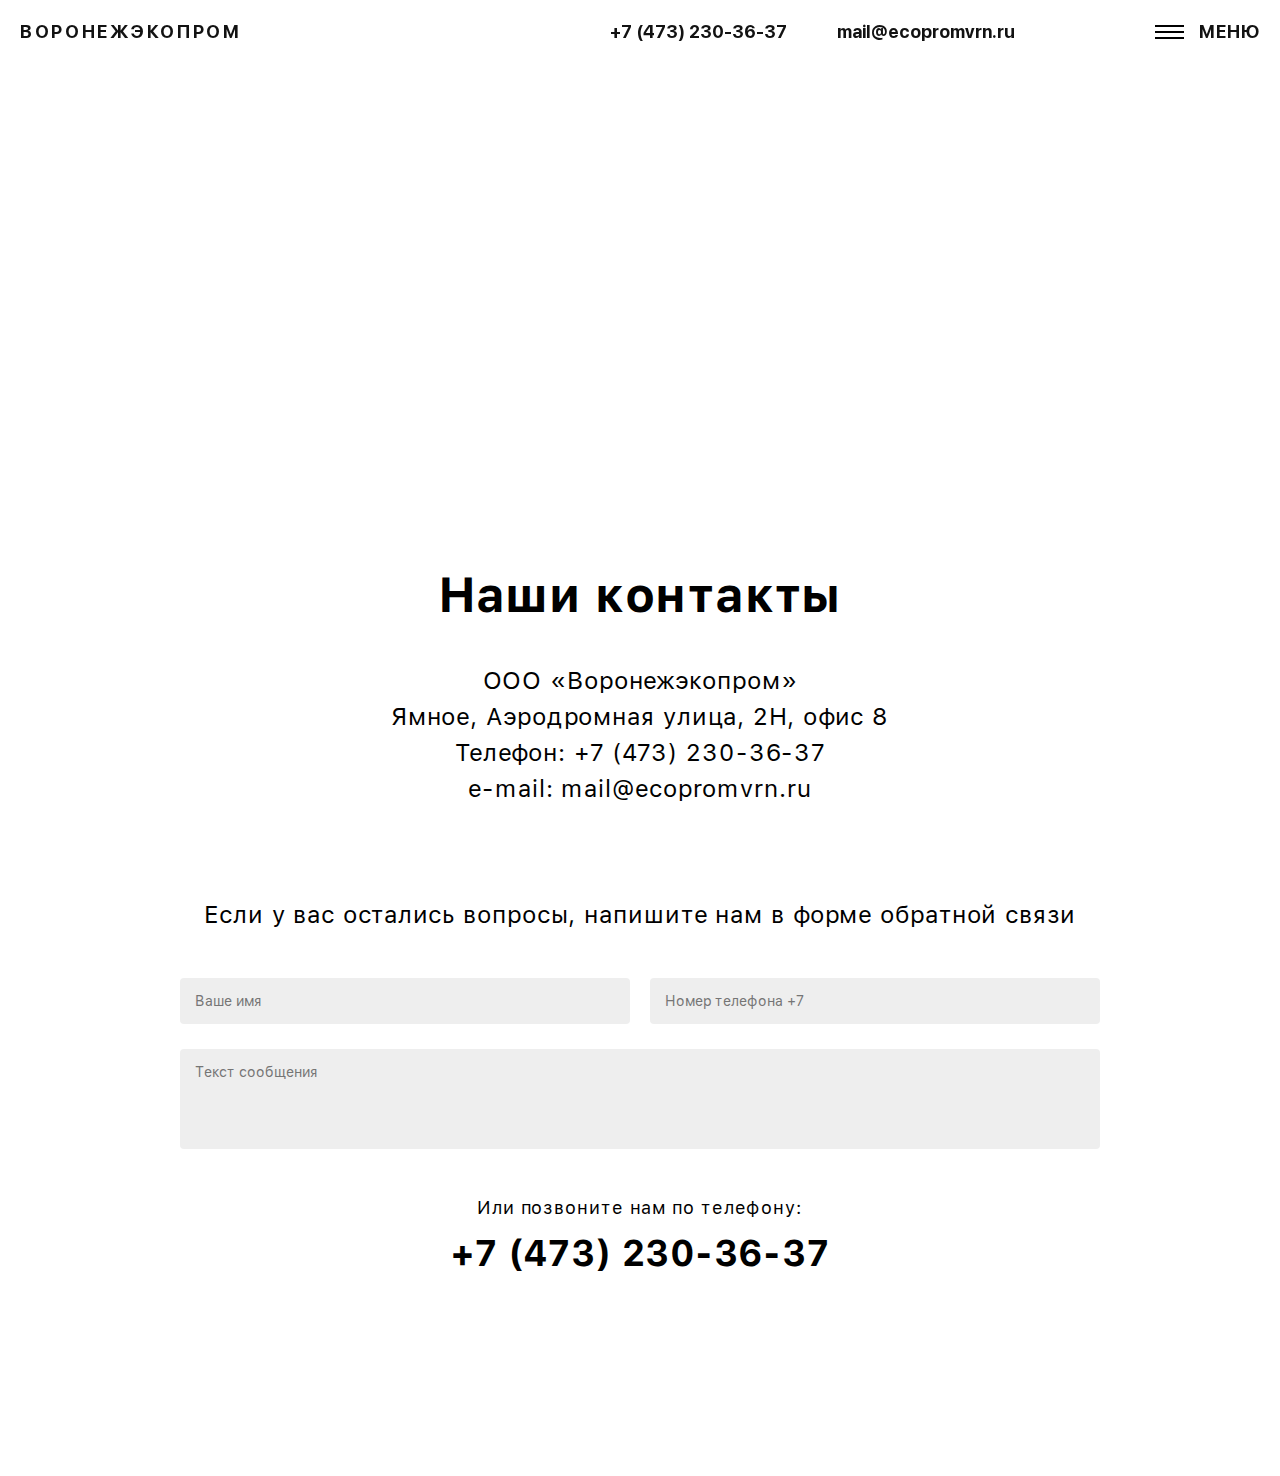
==== dest/contacts.html @ d912656c "eddited" ====
<!DOCTYPE html>
<html lang="ru">
  <head>
    <meta charset="utf-8">
    <meta http-equiv="X-UA-Compatible" content="IE=edge">
    <title>Экопром</title>
    <meta name="viewport" content="width=device-width, user-scalable=no, initial-scale=1.0, maximum-scale=1.0, minimum-scale=1.0">
    <!--styles for all pages-->
    <link rel="stylesheet" href="styles/libs.min.css">
    <link rel="stylesheet" href="styles/common.min.css">
  </head>
  <body>
    <div class="wrapper compensate-scrollbar">
      <header class="header compensate-scrollbar">
        <div class="header__container">
          <div class="logo"><a class="logo__link" href="index.html">ВОРОНЕЖЭКОПРОМ</a></div>
          <div class="header__contacts"><a class="contact-item header__contact-item" href="tel:74732303637">+7 (473) 230-36-37</a><a class="contact-item header__contact-item" href="mailto: mail@ecopromvrn.ru">mail@ecopromvrn.ru</a><a class="nav-open" href="#"><span class="nav-open__inner"></span><span class="nav-open__text">меню</span></a></div>
        </div>
      </header>
      <nav class="nav">
        <div class="nav__container"><a class="nav-close" href="#"></a>
          <div class="scroll-area">
            <div class="scroll-area__content sl--scrollable">
              <ul class="nav__list">
                <li class="nav__item"><a class="nav__link" href="#">О компании</a></li>
                <li class="nav__item"><a class="nav__link" href="purchase.html">Покупка</a></li>
                <li class="nav__item"><a class="nav__link" href="recycling.html">Утилизация</a></li>
                <li class="nav__item"><a class="nav__link" href="sale.html">Продажа</a></li>
                <li class="nav__item"><a class="nav__link" href="services.html">Услуги</a></li>
                <li class="nav__item"><a class="nav__link" href="documents.html">Документы</a></li>
                <li class="nav__item"><a class="nav__link" href="contacts.html">Контакты</a></li>
                <li class="nav__item nav__item_contact nav__item_pd"><a class="nav__link nav__link_contact" href="tel:74732303637">+7 (473) 230-36-37</a></li>
                <li class="nav__item nav__item_contact"><a class="nav__link nav__link_contact" href="mailto: mail@ecopromvrn.ru">mail@ecopromvrn.ru</a></li>
              </ul>
            </div>
          </div>
        </div>
      </nav><span class="overlay"></span>
      <main class="main">
        <section class="section contacts padding-compensate">
          <div id="map"></div>
          <div class="contacts__container page-wrap">
            <div class="container">
              <div class="contacts__head wow fadeIn">
                <h2 class="title">Наши контакты</h2>
                <p class="t-size-24">ООО «Воронежэкопром»<br> Ямное, Аэродромная улица, 2Н, офис 8<br> Телефон: +7 (473) ‎230-36-37<br> e-mail:    mail@ecopromvrn.ru</p>
              </div>
              <div class="contact-form-area wow fadeIn">
                <p class="contact-form-area__description t-size-24">Если у вас остались вопросы, напишите нам в форме обратной связи</p>
                <form class="contact-form" action="">
                  <div class="contact-form__group row">
                    <div class="contact-form__input col-xl-6 col-12">
                      <input class="input" type="text" placeholder="Ваше имя">
                    </div>
                    <div class="contact-form__input col-xl-6 col-12">
                      <input class="input input_phone" type="phone" placeholder="Номер телефона +7">
                    </div>
                  </div>
                  <div class="contact-form__group">
                    <textarea class="input input_textarea" placeholder="Текст сообщения"></textarea>
                  </div>
                </form>
                <div class="contact-form-area__phone"><span class="contact-form-area__phone-label">Или позвоните нам по телефону:</span>
                  <h3>+7 (473) 230-36-37</h3>
                </div>
              </div>
            </div>
          </div>
        </section>
      </main>
      <footer class="footer compensate-scrollbar wow fadeInUp">
        <div class="container">
          <div class="footer__container row">
            <div class="footer__section col-xl-8">
              <div class="footer-nav">
                <ul class="footer-nav__list">
                  <li class="footer-nav__item"><a class="footer-nav__link" href="recycling.html">Утилизация</a></li>
                  <li class="footer-nav__item"><a class="footer-nav__link" href="#">О нас</a></li>
                  <li class="footer-nav__item"><a class="footer-nav__link" href="#">Лицензия</a></li>
                  <li class="footer-nav__item"><a class="footer-nav__link" href="sale.html">Продажа</a></li>
                  <li class="footer-nav__item"><a class="footer-nav__link" href="services.html">Услуги</a></li>
                  <li class="footer-nav__item"><a class="footer-nav__link" href="purchase.html">Покупка</a></li>
                  <li class="footer-nav__item"><a class="footer-nav__link" href="contacts.html">Контакты</a></li>
                  <li class="footer-nav__item"><a class="footer-nav__link" href="documents.html">Документы</a></li>
                </ul>
              </div>
            </div>
            <div class="footer__section col-xl-4 col-sm-12">
              <div class="footer__content"><span class="footer__copy">© Все права защищены</span>
                <div class="footer__items">
                  <div class="socials footer__socials">
                    <ul class="socials__list">
                      <li class="socials__item"><a class="socials__link" href="#"><svg class="icon"><use xlink:href="img/icons/svg-sprite.svg#icon16"></use></svg></a></li>
                      <li class="socials__item"><a class="socials__link" href="#"><svg class="icon"><use xlink:href="img/icons/svg-sprite.svg#icon17"></use></svg></a></li>
                    </ul>
                  </div><a class="contact-item footer__contact-item" href="tel:74732303637">+7 (473) 230-36-37</a>
                </div>
              </div>
            </div>
          </div>
        </div>
      </footer>
    </div>
    <script src="https://ajax.googleapis.com/ajax/libs/jquery/3.3.1/jquery.min.js"></script>
    <script src="https://cdnjs.cloudflare.com/ajax/libs/wow/1.1.2/wow.min.js"></script>
    <script src="https://api-maps.yandex.ru/2.1/?lang=ru_RU" type="text/javascript"></script>
    <script src="js/map.min.js"></script>
    <script src="js/libs.min.js">                 </script>
    <script src="js/common.min.js"></script>
  </body>
</html>
---- dest/styles/libs.min.css ----
html{line-height:1.15;-webkit-text-size-adjust:100%}body{margin:0}hr{-webkit-box-sizing:content-box;box-sizing:content-box;height:0;overflow:visible}pre{font-family:monospace,monospace;font-size:1em}a{background-color:transparent}abbr[title]{border-bottom:none;text-decoration:underline;-webkit-text-decoration:underline dotted;text-decoration:underline dotted}b,strong{font-weight:700}code,kbd,samp{font-family:monospace,monospace;font-size:1em}small{font-size:80%}sub,sup{font-size:75%;line-height:0;position:relative;vertical-align:baseline}sub{bottom:-.25em}sup{top:-.5em}img{border-style:none}button,input,optgroup,select,textarea{font-family:inherit;font-size:100%;line-height:1.15;margin:0}button,input{overflow:visible}button,select{text-transform:none}[type=button],[type=reset],[type=submit],button{-webkit-appearance:button}[type=button]::-moz-focus-inner,[type=reset]::-moz-focus-inner,[type=submit]::-moz-focus-inner,button::-moz-focus-inner{border-style:none;padding:0}[type=button]:-moz-focusring,[type=reset]:-moz-focusring,[type=submit]:-moz-focusring,button:-moz-focusring{outline:1px dotted ButtonText}fieldset{padding:.35em .75em .625em}legend{-webkit-box-sizing:border-box;box-sizing:border-box;color:inherit;display:table;max-width:100%;padding:0;white-space:normal}progress{vertical-align:baseline}textarea{overflow:auto}[type=checkbox],[type=radio]{-webkit-box-sizing:border-box;box-sizing:border-box;padding:0}[type=number]::-webkit-inner-spin-button,[type=number]::-webkit-outer-spin-button{height:auto}[type=search]{-webkit-appearance:textfield;outline-offset:-2px}[type=search]::-webkit-search-decoration{-webkit-appearance:none}::-webkit-file-upload-button{-webkit-appearance:button;font:inherit}details{display:block}summary{display:list-item}template{display:none}[hidden]{display:none}*{-webkit-box-sizing:border-box;box-sizing:border-box}@-webkit-keyframes bounce{20%,53%,80%,from,to{-webkit-animation-timing-function:cubic-bezier(.215,.61,.355,1);animation-timing-function:cubic-bezier(.215,.61,.355,1);-webkit-transform:translate3d(0,0,0);transform:translate3d(0,0,0)}40%,43%{-webkit-animation-timing-function:cubic-bezier(.755,.05,.855,.06);animation-timing-function:cubic-bezier(.755,.05,.855,.06);-webkit-transform:translate3d(0,-30px,0);transform:translate3d(0,-30px,0)}70%{-webkit-animation-timing-function:cubic-bezier(.755,.05,.855,.06);animation-timing-function:cubic-bezier(.755,.05,.855,.06);-webkit-transform:translate3d(0,-15px,0);transform:translate3d(0,-15px,0)}90%{-webkit-transform:translate3d(0,-4px,0);transform:translate3d(0,-4px,0)}}@keyframes bounce{20%,53%,80%,from,to{-webkit-animation-timing-function:cubic-bezier(.215,.61,.355,1);animation-timing-function:cubic-bezier(.215,.61,.355,1);-webkit-transform:translate3d(0,0,0);transform:translate3d(0,0,0)}40%,43%{-webkit-animation-timing-function:cubic-bezier(.755,.05,.855,.06);animation-timing-function:cubic-bezier(.755,.05,.855,.06);-webkit-transform:translate3d(0,-30px,0);transform:translate3d(0,-30px,0)}70%{-webkit-animation-timing-function:cubic-bezier(.755,.05,.855,.06);animation-timing-function:cubic-bezier(.755,.05,.855,.06);-webkit-transform:translate3d(0,-15px,0);transform:translate3d(0,-15px,0)}90%{-webkit-transform:translate3d(0,-4px,0);transform:translate3d(0,-4px,0)}}.bounce{-webkit-animation-name:bounce;animation-name:bounce;-webkit-transform-origin:center bottom;-ms-transform-origin:center bottom;transform-origin:center bottom}@-webkit-keyframes flash{50%,from,to{opacity:1}25%,75%{opacity:0}}@keyframes flash{50%,from,to{opacity:1}25%,75%{opacity:0}}.flash{-webkit-animation-name:flash;animation-name:flash}@-webkit-keyframes pulse{from{-webkit-transform:scale3d(1,1,1);transform:scale3d(1,1,1)}50%{-webkit-transform:scale3d(1.05,1.05,1.05);transform:scale3d(1.05,1.05,1.05)}to{-webkit-transform:scale3d(1,1,1);transform:scale3d(1,1,1)}}@keyframes pulse{from{-webkit-transform:scale3d(1,1,1);transform:scale3d(1,1,1)}50%{-webkit-transform:scale3d(1.05,1.05,1.05);transform:scale3d(1.05,1.05,1.05)}to{-webkit-transform:scale3d(1,1,1);transform:scale3d(1,1,1)}}.pulse{-webkit-animation-name:pulse;animation-name:pulse}@-webkit-keyframes rubberBand{from{-webkit-transform:scale3d(1,1,1);transform:scale3d(1,1,1)}30%{-webkit-transform:scale3d(1.25,.75,1);transform:scale3d(1.25,.75,1)}40%{-webkit-transform:scale3d(.75,1.25,1);transform:scale3d(.75,1.25,1)}50%{-webkit-transform:scale3d(1.15,.85,1);transform:scale3d(1.15,.85,1)}65%{-webkit-transform:scale3d(.95,1.05,1);transform:scale3d(.95,1.05,1)}75%{-webkit-transform:scale3d(1.05,.95,1);transform:scale3d(1.05,.95,1)}to{-webkit-transform:scale3d(1,1,1);transform:scale3d(1,1,1)}}@keyframes rubberBand{from{-webkit-transform:scale3d(1,1,1);transform:scale3d(1,1,1)}30%{-webkit-transform:scale3d(1.25,.75,1);transform:scale3d(1.25,.75,1)}40%{-webkit-transform:scale3d(.75,1.25,1);transform:scale3d(.75,1.25,1)}50%{-webkit-transform:scale3d(1.15,.85,1);transform:scale3d(1.15,.85,1)}65%{-webkit-transform:scale3d(.95,1.05,1);transform:scale3d(.95,1.05,1)}75%{-webkit-transform:scale3d(1.05,.95,1);transform:scale3d(1.05,.95,1)}to{-webkit-transform:scale3d(1,1,1);transform:scale3d(1,1,1)}}.rubberBand{-webkit-animation-name:rubberBand;animation-name:rubberBand}@-webkit-keyframes shake{from,to{-webkit-transform:translate3d(0,0,0);transform:translate3d(0,0,0)}10%,30%,50%,70%,90%{-webkit-transform:translate3d(-10px,0,0);transform:translate3d(-10px,0,0)}20%,40%,60%,80%{-webkit-transform:translate3d(10px,0,0);transform:translate3d(10px,0,0)}}@keyframes shake{from,to{-webkit-transform:translate3d(0,0,0);transform:translate3d(0,0,0)}10%,30%,50%,70%,90%{-webkit-transform:translate3d(-10px,0,0);transform:translate3d(-10px,0,0)}20%,40%,60%,80%{-webkit-transform:translate3d(10px,0,0);transform:translate3d(10px,0,0)}}.shake{-webkit-animation-name:shake;animation-name:shake}@-webkit-keyframes headShake{0%{-webkit-transform:translateX(0);transform:translateX(0)}6.5%{-webkit-transform:translateX(-6px) rotateY(-9deg);transform:translateX(-6px) rotateY(-9deg)}18.5%{-webkit-transform:translateX(5px) rotateY(7deg);transform:translateX(5px) rotateY(7deg)}31.5%{-webkit-transform:translateX(-3px) rotateY(-5deg);transform:translateX(-3px) rotateY(-5deg)}43.5%{-webkit-transform:translateX(2px) rotateY(3deg);transform:translateX(2px) rotateY(3deg)}50%{-webkit-transform:translateX(0);transform:translateX(0)}}@keyframes headShake{0%{-webkit-transform:translateX(0);transform:translateX(0)}6.5%{-webkit-transform:translateX(-6px) rotateY(-9deg);transform:translateX(-6px) rotateY(-9deg)}18.5%{-webkit-transform:translateX(5px) rotateY(7deg);transform:translateX(5px) rotateY(7deg)}31.5%{-webkit-transform:translateX(-3px) rotateY(-5deg);transform:translateX(-3px) rotateY(-5deg)}43.5%{-webkit-transform:translateX(2px) rotateY(3deg);transform:translateX(2px) rotateY(3deg)}50%{-webkit-transform:translateX(0);transform:translateX(0)}}.headShake{-webkit-animation-timing-function:ease-in-out;animation-timing-function:ease-in-out;-webkit-animation-name:headShake;animation-name:headShake}@-webkit-keyframes swing{20%{-webkit-transform:rotate3d(0,0,1,15deg);transform:rotate3d(0,0,1,15deg)}40%{-webkit-transform:rotate3d(0,0,1,-10deg);transform:rotate3d(0,0,1,-10deg)}60%{-webkit-transform:rotate3d(0,0,1,5deg);transform:rotate3d(0,0,1,5deg)}80%{-webkit-transform:rotate3d(0,0,1,-5deg);transform:rotate3d(0,0,1,-5deg)}to{-webkit-transform:rotate3d(0,0,1,0deg);transform:rotate3d(0,0,1,0deg)}}@keyframes swing{20%{-webkit-transform:rotate3d(0,0,1,15deg);transform:rotate3d(0,0,1,15deg)}40%{-webkit-transform:rotate3d(0,0,1,-10deg);transform:rotate3d(0,0,1,-10deg)}60%{-webkit-transform:rotate3d(0,0,1,5deg);transform:rotate3d(0,0,1,5deg)}80%{-webkit-transform:rotate3d(0,0,1,-5deg);transform:rotate3d(0,0,1,-5deg)}to{-webkit-transform:rotate3d(0,0,1,0deg);transform:rotate3d(0,0,1,0deg)}}.swing{-webkit-transform-origin:top center;-ms-transform-origin:top center;transform-origin:top center;-webkit-animation-name:swing;animation-name:swing}@-webkit-keyframes tada{from{-webkit-transform:scale3d(1,1,1);transform:scale3d(1,1,1)}10%,20%{-webkit-transform:scale3d(.9,.9,.9) rotate3d(0,0,1,-3deg);transform:scale3d(.9,.9,.9) rotate3d(0,0,1,-3deg)}30%,50%,70%,90%{-webkit-transform:scale3d(1.1,1.1,1.1) rotate3d(0,0,1,3deg);transform:scale3d(1.1,1.1,1.1) rotate3d(0,0,1,3deg)}40%,60%,80%{-webkit-transform:scale3d(1.1,1.1,1.1) rotate3d(0,0,1,-3deg);transform:scale3d(1.1,1.1,1.1) rotate3d(0,0,1,-3deg)}to{-webkit-transform:scale3d(1,1,1);transform:scale3d(1,1,1)}}@keyframes tada{from{-webkit-transform:scale3d(1,1,1);transform:scale3d(1,1,1)}10%,20%{-webkit-transform:scale3d(.9,.9,.9) rotate3d(0,0,1,-3deg);transform:scale3d(.9,.9,.9) rotate3d(0,0,1,-3deg)}30%,50%,70%,90%{-webkit-transform:scale3d(1.1,1.1,1.1) rotate3d(0,0,1,3deg);transform:scale3d(1.1,1.1,1.1) rotate3d(0,0,1,3deg)}40%,60%,80%{-webkit-transform:scale3d(1.1,1.1,1.1) rotate3d(0,0,1,-3deg);transform:scale3d(1.1,1.1,1.1) rotate3d(0,0,1,-3deg)}to{-webkit-transform:scale3d(1,1,1);transform:scale3d(1,1,1)}}.tada{-webkit-animation-name:tada;animation-name:tada}@-webkit-keyframes wobble{from{-webkit-transform:translate3d(0,0,0);transform:translate3d(0,0,0)}15%{-webkit-transform:translate3d(-25%,0,0) rotate3d(0,0,1,-5deg);transform:translate3d(-25%,0,0) rotate3d(0,0,1,-5deg)}30%{-webkit-transform:translate3d(20%,0,0) rotate3d(0,0,1,3deg);transform:translate3d(20%,0,0) rotate3d(0,0,1,3deg)}45%{-webkit-transform:translate3d(-15%,0,0) rotate3d(0,0,1,-3deg);transform:translate3d(-15%,0,0) rotate3d(0,0,1,-3deg)}60%{-webkit-transform:translate3d(10%,0,0) rotate3d(0,0,1,2deg);transform:translate3d(10%,0,0) rotate3d(0,0,1,2deg)}75%{-webkit-transform:translate3d(-5%,0,0) rotate3d(0,0,1,-1deg);transform:translate3d(-5%,0,0) rotate3d(0,0,1,-1deg)}to{-webkit-transform:translate3d(0,0,0);transform:translate3d(0,0,0)}}@keyframes wobble{from{-webkit-transform:translate3d(0,0,0);transform:translate3d(0,0,0)}15%{-webkit-transform:translate3d(-25%,0,0) rotate3d(0,0,1,-5deg);transform:translate3d(-25%,0,0) rotate3d(0,0,1,-5deg)}30%{-webkit-transform:translate3d(20%,0,0) rotate3d(0,0,1,3deg);transform:translate3d(20%,0,0) rotate3d(0,0,1,3deg)}45%{-webkit-transform:translate3d(-15%,0,0) rotate3d(0,0,1,-3deg);transform:translate3d(-15%,0,0) rotate3d(0,0,1,-3deg)}60%{-webkit-transform:translate3d(10%,0,0) rotate3d(0,0,1,2deg);transform:translate3d(10%,0,0) rotate3d(0,0,1,2deg)}75%{-webkit-transform:translate3d(-5%,0,0) rotate3d(0,0,1,-1deg);transform:translate3d(-5%,0,0) rotate3d(0,0,1,-1deg)}to{-webkit-transform:translate3d(0,0,0);transform:translate3d(0,0,0)}}.wobble{-webkit-animation-name:wobble;animation-name:wobble}@-webkit-keyframes jello{11.1%,from,to{-webkit-transform:translate3d(0,0,0);transform:translate3d(0,0,0)}22.2%{-webkit-transform:skewX(-12.5deg) skewY(-12.5deg);transform:skewX(-12.5deg) skewY(-12.5deg)}33.3%{-webkit-transform:skewX(6.25deg) skewY(6.25deg);transform:skewX(6.25deg) skewY(6.25deg)}44.4%{-webkit-transform:skewX(-3.125deg) skewY(-3.125deg);transform:skewX(-3.125deg) skewY(-3.125deg)}55.5%{-webkit-transform:skewX(1.5625deg) skewY(1.5625deg);transform:skewX(1.5625deg) skewY(1.5625deg)}66.6%{-webkit-transform:skewX(-.78125deg) skewY(-.78125deg);transform:skewX(-.78125deg) skewY(-.78125deg)}77.7%{-webkit-transform:skewX(.39063deg) skewY(.39063deg);transform:skewX(.39063deg) skewY(.39063deg)}88.8%{-webkit-transform:skewX(-.19531deg) skewY(-.19531deg);transform:skewX(-.19531deg) skewY(-.19531deg)}}@keyframes jello{11.1%,from,to{-webkit-transform:translate3d(0,0,0);transform:translate3d(0,0,0)}22.2%{-webkit-transform:skewX(-12.5deg) skewY(-12.5deg);transform:skewX(-12.5deg) skewY(-12.5deg)}33.3%{-webkit-transform:skewX(6.25deg) skewY(6.25deg);transform:skewX(6.25deg) skewY(6.25deg)}44.4%{-webkit-transform:skewX(-3.125deg) skewY(-3.125deg);transform:skewX(-3.125deg) skewY(-3.125deg)}55.5%{-webkit-transform:skewX(1.5625deg) skewY(1.5625deg);transform:skewX(1.5625deg) skewY(1.5625deg)}66.6%{-webkit-transform:skewX(-.78125deg) skewY(-.78125deg);transform:skewX(-.78125deg) skewY(-.78125deg)}77.7%{-webkit-transform:skewX(.39063deg) skewY(.39063deg);transform:skewX(.39063deg) skewY(.39063deg)}88.8%{-webkit-transform:skewX(-.19531deg) skewY(-.19531deg);transform:skewX(-.19531deg) skewY(-.19531deg)}}.jello{-webkit-animation-name:jello;animation-name:jello;-webkit-transform-origin:center;-ms-transform-origin:center;transform-origin:center}@-webkit-keyframes heartBeat{0%{-webkit-transform:scale(1);transform:scale(1)}14%{-webkit-transform:scale(1.3);transform:scale(1.3)}28%{-webkit-transform:scale(1);transform:scale(1)}42%{-webkit-transform:scale(1.3);transform:scale(1.3)}70%{-webkit-transform:scale(1);transform:scale(1)}}@keyframes heartBeat{0%{-webkit-transform:scale(1);transform:scale(1)}14%{-webkit-transform:scale(1.3);transform:scale(1.3)}28%{-webkit-transform:scale(1);transform:scale(1)}42%{-webkit-transform:scale(1.3);transform:scale(1.3)}70%{-webkit-transform:scale(1);transform:scale(1)}}.heartBeat{-webkit-animation-name:heartBeat;animation-name:heartBeat;-webkit-animation-duration:1.3s;animation-duration:1.3s;-webkit-animation-timing-function:ease-in-out;animation-timing-function:ease-in-out}@-webkit-keyframes bounceIn{20%,40%,60%,80%,from,to{-webkit-animation-timing-function:cubic-bezier(.215,.61,.355,1);animation-timing-function:cubic-bezier(.215,.61,.355,1)}0%{opacity:0;-webkit-transform:scale3d(.3,.3,.3);transform:scale3d(.3,.3,.3)}20%{-webkit-transform:scale3d(1.1,1.1,1.1);transform:scale3d(1.1,1.1,1.1)}40%{-webkit-transform:scale3d(.9,.9,.9);transform:scale3d(.9,.9,.9)}60%{opacity:1;-webkit-transform:scale3d(1.03,1.03,1.03);transform:scale3d(1.03,1.03,1.03)}80%{-webkit-transform:scale3d(.97,.97,.97);transform:scale3d(.97,.97,.97)}to{opacity:1;-webkit-transform:scale3d(1,1,1);transform:scale3d(1,1,1)}}@keyframes bounceIn{20%,40%,60%,80%,from,to{-webkit-animation-timing-function:cubic-bezier(.215,.61,.355,1);animation-timing-function:cubic-bezier(.215,.61,.355,1)}0%{opacity:0;-webkit-transform:scale3d(.3,.3,.3);transform:scale3d(.3,.3,.3)}20%{-webkit-transform:scale3d(1.1,1.1,1.1);transform:scale3d(1.1,1.1,1.1)}40%{-webkit-transform:scale3d(.9,.9,.9);transform:scale3d(.9,.9,.9)}60%{opacity:1;-webkit-transform:scale3d(1.03,1.03,1.03);transform:scale3d(1.03,1.03,1.03)}80%{-webkit-transform:scale3d(.97,.97,.97);transform:scale3d(.97,.97,.97)}to{opacity:1;-webkit-transform:scale3d(1,1,1);transform:scale3d(1,1,1)}}.bounceIn{-webkit-animation-duration:.75s;animation-duration:.75s;-webkit-animation-name:bounceIn;animation-name:bounceIn}@-webkit-keyframes bounceInDown{60%,75%,90%,from,to{-webkit-animation-timing-function:cubic-bezier(.215,.61,.355,1);animation-timing-function:cubic-bezier(.215,.61,.355,1)}0%{opacity:0;-webkit-transform:translate3d(0,-3000px,0);transform:translate3d(0,-3000px,0)}60%{opacity:1;-webkit-transform:translate3d(0,25px,0);transform:translate3d(0,25px,0)}75%{-webkit-transform:translate3d(0,-10px,0);transform:translate3d(0,-10px,0)}90%{-webkit-transform:translate3d(0,5px,0);transform:translate3d(0,5px,0)}to{-webkit-transform:translate3d(0,0,0);transform:translate3d(0,0,0)}}@keyframes bounceInDown{60%,75%,90%,from,to{-webkit-animation-timing-function:cubic-bezier(.215,.61,.355,1);animation-timing-function:cubic-bezier(.215,.61,.355,1)}0%{opacity:0;-webkit-transform:translate3d(0,-3000px,0);transform:translate3d(0,-3000px,0)}60%{opacity:1;-webkit-transform:translate3d(0,25px,0);transform:translate3d(0,25px,0)}75%{-webkit-transform:translate3d(0,-10px,0);transform:translate3d(0,-10px,0)}90%{-webkit-transform:translate3d(0,5px,0);transform:translate3d(0,5px,0)}to{-webkit-transform:translate3d(0,0,0);transform:translate3d(0,0,0)}}.bounceInDown{-webkit-animation-name:bounceInDown;animation-name:bounceInDown}@-webkit-keyframes bounceInLeft{60%,75%,90%,from,to{-webkit-animation-timing-function:cubic-bezier(.215,.61,.355,1);animation-timing-function:cubic-bezier(.215,.61,.355,1)}0%{opacity:0;-webkit-transform:translate3d(-3000px,0,0);transform:translate3d(-3000px,0,0)}60%{opacity:1;-webkit-transform:translate3d(25px,0,0);transform:translate3d(25px,0,0)}75%{-webkit-transform:translate3d(-10px,0,0);transform:translate3d(-10px,0,0)}90%{-webkit-transform:translate3d(5px,0,0);transform:translate3d(5px,0,0)}to{-webkit-transform:translate3d(0,0,0);transform:translate3d(0,0,0)}}@keyframes bounceInLeft{60%,75%,90%,from,to{-webkit-animation-timing-function:cubic-bezier(.215,.61,.355,1);animation-timing-function:cubic-bezier(.215,.61,.355,1)}0%{opacity:0;-webkit-transform:translate3d(-3000px,0,0);transform:translate3d(-3000px,0,0)}60%{opacity:1;-webkit-transform:translate3d(25px,0,0);transform:translate3d(25px,0,0)}75%{-webkit-transform:translate3d(-10px,0,0);transform:translate3d(-10px,0,0)}90%{-webkit-transform:translate3d(5px,0,0);transform:translate3d(5px,0,0)}to{-webkit-transform:translate3d(0,0,0);transform:translate3d(0,0,0)}}.bounceInLeft{-webkit-animation-name:bounceInLeft;animation-name:bounceInLeft}@-webkit-keyframes bounceInRight{60%,75%,90%,from,to{-webkit-animation-timing-function:cubic-bezier(.215,.61,.355,1);animation-timing-function:cubic-bezier(.215,.61,.355,1)}from{opacity:0;-webkit-transform:translate3d(3000px,0,0);transform:translate3d(3000px,0,0)}60%{opacity:1;-webkit-transform:translate3d(-25px,0,0);transform:translate3d(-25px,0,0)}75%{-webkit-transform:translate3d(10px,0,0);transform:translate3d(10px,0,0)}90%{-webkit-transform:translate3d(-5px,0,0);transform:translate3d(-5px,0,0)}to{-webkit-transform:translate3d(0,0,0);transform:translate3d(0,0,0)}}@keyframes bounceInRight{60%,75%,90%,from,to{-webkit-animation-timing-function:cubic-bezier(.215,.61,.355,1);animation-timing-function:cubic-bezier(.215,.61,.355,1)}from{opacity:0;-webkit-transform:translate3d(3000px,0,0);transform:translate3d(3000px,0,0)}60%{opacity:1;-webkit-transform:translate3d(-25px,0,0);transform:translate3d(-25px,0,0)}75%{-webkit-transform:translate3d(10px,0,0);transform:translate3d(10px,0,0)}90%{-webkit-transform:translate3d(-5px,0,0);transform:translate3d(-5px,0,0)}to{-webkit-transform:translate3d(0,0,0);transform:translate3d(0,0,0)}}.bounceInRight{-webkit-animation-name:bounceInRight;animation-name:bounceInRight}@-webkit-keyframes bounceInUp{60%,75%,90%,from,to{-webkit-animation-timing-function:cubic-bezier(.215,.61,.355,1);animation-timing-function:cubic-bezier(.215,.61,.355,1)}from{opacity:0;-webkit-transform:translate3d(0,3000px,0);transform:translate3d(0,3000px,0)}60%{opacity:1;-webkit-transform:translate3d(0,-20px,0);transform:translate3d(0,-20px,0)}75%{-webkit-transform:translate3d(0,10px,0);transform:translate3d(0,10px,0)}90%{-webkit-transform:translate3d(0,-5px,0);transform:translate3d(0,-5px,0)}to{-webkit-transform:translate3d(0,0,0);transform:translate3d(0,0,0)}}@keyframes bounceInUp{60%,75%,90%,from,to{-webkit-animation-timing-function:cubic-bezier(.215,.61,.355,1);animation-timing-function:cubic-bezier(.215,.61,.355,1)}from{opacity:0;-webkit-transform:translate3d(0,3000px,0);transform:translate3d(0,3000px,0)}60%{opacity:1;-webkit-transform:translate3d(0,-20px,0);transform:translate3d(0,-20px,0)}75%{-webkit-transform:translate3d(0,10px,0);transform:translate3d(0,10px,0)}90%{-webkit-transform:translate3d(0,-5px,0);transform:translate3d(0,-5px,0)}to{-webkit-transform:translate3d(0,0,0);transform:translate3d(0,0,0)}}.bounceInUp{-webkit-animation-name:bounceInUp;animation-name:bounceInUp}@-webkit-keyframes bounceOut{20%{-webkit-transform:scale3d(.9,.9,.9);transform:scale3d(.9,.9,.9)}50%,55%{opacity:1;-webkit-transform:scale3d(1.1,1.1,1.1);transform:scale3d(1.1,1.1,1.1)}to{opacity:0;-webkit-transform:scale3d(.3,.3,.3);transform:scale3d(.3,.3,.3)}}@keyframes bounceOut{20%{-webkit-transform:scale3d(.9,.9,.9);transform:scale3d(.9,.9,.9)}50%,55%{opacity:1;-webkit-transform:scale3d(1.1,1.1,1.1);transform:scale3d(1.1,1.1,1.1)}to{opacity:0;-webkit-transform:scale3d(.3,.3,.3);transform:scale3d(.3,.3,.3)}}.bounceOut{-webkit-animation-duration:.75s;animation-duration:.75s;-webkit-animation-name:bounceOut;animation-name:bounceOut}@-webkit-keyframes bounceOutDown{20%{-webkit-transform:translate3d(0,10px,0);transform:translate3d(0,10px,0)}40%,45%{opacity:1;-webkit-transform:translate3d(0,-20px,0);transform:translate3d(0,-20px,0)}to{opacity:0;-webkit-transform:translate3d(0,2000px,0);transform:translate3d(0,2000px,0)}}@keyframes bounceOutDown{20%{-webkit-transform:translate3d(0,10px,0);transform:translate3d(0,10px,0)}40%,45%{opacity:1;-webkit-transform:translate3d(0,-20px,0);transform:translate3d(0,-20px,0)}to{opacity:0;-webkit-transform:translate3d(0,2000px,0);transform:translate3d(0,2000px,0)}}.bounceOutDown{-webkit-animation-name:bounceOutDown;animation-name:bounceOutDown}@-webkit-keyframes bounceOutLeft{20%{opacity:1;-webkit-transform:translate3d(20px,0,0);transform:translate3d(20px,0,0)}to{opacity:0;-webkit-transform:translate3d(-2000px,0,0);transform:translate3d(-2000px,0,0)}}@keyframes bounceOutLeft{20%{opacity:1;-webkit-transform:translate3d(20px,0,0);transform:translate3d(20px,0,0)}to{opacity:0;-webkit-transform:translate3d(-2000px,0,0);transform:translate3d(-2000px,0,0)}}.bounceOutLeft{-webkit-animation-name:bounceOutLeft;animation-name:bounceOutLeft}@-webkit-keyframes bounceOutRight{20%{opacity:1;-webkit-transform:translate3d(-20px,0,0);transform:translate3d(-20px,0,0)}to{opacity:0;-webkit-transform:translate3d(2000px,0,0);transform:translate3d(2000px,0,0)}}@keyframes bounceOutRight{20%{opacity:1;-webkit-transform:translate3d(-20px,0,0);transform:translate3d(-20px,0,0)}to{opacity:0;-webkit-transform:translate3d(2000px,0,0);transform:translate3d(2000px,0,0)}}.bounceOutRight{-webkit-animation-name:bounceOutRight;animation-name:bounceOutRight}@-webkit-keyframes bounceOutUp{20%{-webkit-transform:translate3d(0,-10px,0);transform:translate3d(0,-10px,0)}40%,45%{opacity:1;-webkit-transform:translate3d(0,20px,0);transform:translate3d(0,20px,0)}to{opacity:0;-webkit-transform:translate3d(0,-2000px,0);transform:translate3d(0,-2000px,0)}}@keyframes bounceOutUp{20%{-webkit-transform:translate3d(0,-10px,0);transform:translate3d(0,-10px,0)}40%,45%{opacity:1;-webkit-transform:translate3d(0,20px,0);transform:translate3d(0,20px,0)}to{opacity:0;-webkit-transform:translate3d(0,-2000px,0);transform:translate3d(0,-2000px,0)}}.bounceOutUp{-webkit-animation-name:bounceOutUp;animation-name:bounceOutUp}@-webkit-keyframes fadeIn{from{opacity:0}to{opacity:1}}@keyframes fadeIn{from{opacity:0}to{opacity:1}}.fadeIn{-webkit-animation-name:fadeIn;animation-name:fadeIn}@-webkit-keyframes fadeInDown{from{opacity:0;-webkit-transform:translate3d(0,-100%,0);transform:translate3d(0,-100%,0)}to{opacity:1;-webkit-transform:translate3d(0,0,0);transform:translate3d(0,0,0)}}@keyframes fadeInDown{from{opacity:0;-webkit-transform:translate3d(0,-100%,0);transform:translate3d(0,-100%,0)}to{opacity:1;-webkit-transform:translate3d(0,0,0);transform:translate3d(0,0,0)}}.fadeInDown{-webkit-animation-name:fadeInDown;animation-name:fadeInDown}@-webkit-keyframes fadeInDownBig{from{opacity:0;-webkit-transform:translate3d(0,-2000px,0);transform:translate3d(0,-2000px,0)}to{opacity:1;-webkit-transform:translate3d(0,0,0);transform:translate3d(0,0,0)}}@keyframes fadeInDownBig{from{opacity:0;-webkit-transform:translate3d(0,-2000px,0);transform:translate3d(0,-2000px,0)}to{opacity:1;-webkit-transform:translate3d(0,0,0);transform:translate3d(0,0,0)}}.fadeInDownBig{-webkit-animation-name:fadeInDownBig;animation-name:fadeInDownBig}@-webkit-keyframes fadeInLeft{from{opacity:0;-webkit-transform:translate3d(-100%,0,0);transform:translate3d(-100%,0,0)}to{opacity:1;-webkit-transform:translate3d(0,0,0);transform:translate3d(0,0,0)}}@keyframes fadeInLeft{from{opacity:0;-webkit-transform:translate3d(-100%,0,0);transform:translate3d(-100%,0,0)}to{opacity:1;-webkit-transform:translate3d(0,0,0);transform:translate3d(0,0,0)}}.fadeInLeft{-webkit-animation-name:fadeInLeft;animation-name:fadeInLeft}@-webkit-keyframes fadeInLeftBig{from{opacity:0;-webkit-transform:translate3d(-2000px,0,0);transform:translate3d(-2000px,0,0)}to{opacity:1;-webkit-transform:translate3d(0,0,0);transform:translate3d(0,0,0)}}@keyframes fadeInLeftBig{from{opacity:0;-webkit-transform:translate3d(-2000px,0,0);transform:translate3d(-2000px,0,0)}to{opacity:1;-webkit-transform:translate3d(0,0,0);transform:translate3d(0,0,0)}}.fadeInLeftBig{-webkit-animation-name:fadeInLeftBig;animation-name:fadeInLeftBig}@-webkit-keyframes fadeInRight{from{opacity:0;-webkit-transform:translate3d(100%,0,0);transform:translate3d(100%,0,0)}to{opacity:1;-webkit-transform:translate3d(0,0,0);transform:translate3d(0,0,0)}}@keyframes fadeInRight{from{opacity:0;-webkit-transform:translate3d(100%,0,0);transform:translate3d(100%,0,0)}to{opacity:1;-webkit-transform:translate3d(0,0,0);transform:translate3d(0,0,0)}}.fadeInRight{-webkit-animation-name:fadeInRight;animation-name:fadeInRight}@-webkit-keyframes fadeInRightBig{from{opacity:0;-webkit-transform:translate3d(2000px,0,0);transform:translate3d(2000px,0,0)}to{opacity:1;-webkit-transform:translate3d(0,0,0);transform:translate3d(0,0,0)}}@keyframes fadeInRightBig{from{opacity:0;-webkit-transform:translate3d(2000px,0,0);transform:translate3d(2000px,0,0)}to{opacity:1;-webkit-transform:translate3d(0,0,0);transform:translate3d(0,0,0)}}.fadeInRightBig{-webkit-animation-name:fadeInRightBig;animation-name:fadeInRightBig}@-webkit-keyframes fadeInUp{from{opacity:0;-webkit-transform:translate3d(0,100%,0);transform:translate3d(0,100%,0)}to{opacity:1;-webkit-transform:translate3d(0,0,0);transform:translate3d(0,0,0)}}@keyframes fadeInUp{from{opacity:0;-webkit-transform:translate3d(0,100%,0);transform:translate3d(0,100%,0)}to{opacity:1;-webkit-transform:translate3d(0,0,0);transform:translate3d(0,0,0)}}.fadeInUp{-webkit-animation-name:fadeInUp;animation-name:fadeInUp}@-webkit-keyframes fadeInUpBig{from{opacity:0;-webkit-transform:translate3d(0,2000px,0);transform:translate3d(0,2000px,0)}to{opacity:1;-webkit-transform:translate3d(0,0,0);transform:translate3d(0,0,0)}}@keyframes fadeInUpBig{from{opacity:0;-webkit-transform:translate3d(0,2000px,0);transform:translate3d(0,2000px,0)}to{opacity:1;-webkit-transform:translate3d(0,0,0);transform:translate3d(0,0,0)}}.fadeInUpBig{-webkit-animation-name:fadeInUpBig;animation-name:fadeInUpBig}@-webkit-keyframes fadeOut{from{opacity:1}to{opacity:0}}@keyframes fadeOut{from{opacity:1}to{opacity:0}}.fadeOut{-webkit-animation-name:fadeOut;animation-name:fadeOut}@-webkit-keyframes fadeOutDown{from{opacity:1}to{opacity:0;-webkit-transform:translate3d(0,100%,0);transform:translate3d(0,100%,0)}}@keyframes fadeOutDown{from{opacity:1}to{opacity:0;-webkit-transform:translate3d(0,100%,0);transform:translate3d(0,100%,0)}}.fadeOutDown{-webkit-animation-name:fadeOutDown;animation-name:fadeOutDown}@-webkit-keyframes fadeOutDownBig{from{opacity:1}to{opacity:0;-webkit-transform:translate3d(0,2000px,0);transform:translate3d(0,2000px,0)}}@keyframes fadeOutDownBig{from{opacity:1}to{opacity:0;-webkit-transform:translate3d(0,2000px,0);transform:translate3d(0,2000px,0)}}.fadeOutDownBig{-webkit-animation-name:fadeOutDownBig;animation-name:fadeOutDownBig}@-webkit-keyframes fadeOutLeft{from{opacity:1}to{opacity:0;-webkit-transform:translate3d(-100%,0,0);transform:translate3d(-100%,0,0)}}@keyframes fadeOutLeft{from{opacity:1}to{opacity:0;-webkit-transform:translate3d(-100%,0,0);transform:translate3d(-100%,0,0)}}.fadeOutLeft{-webkit-animation-name:fadeOutLeft;animation-name:fadeOutLeft}@-webkit-keyframes fadeOutLeftBig{from{opacity:1}to{opacity:0;-webkit-transform:translate3d(-2000px,0,0);transform:translate3d(-2000px,0,0)}}@keyframes fadeOutLeftBig{from{opacity:1}to{opacity:0;-webkit-transform:translate3d(-2000px,0,0);transform:translate3d(-2000px,0,0)}}.fadeOutLeftBig{-webkit-animation-name:fadeOutLeftBig;animation-name:fadeOutLeftBig}@-webkit-keyframes fadeOutRight{from{opacity:1}to{opacity:0;-webkit-transform:translate3d(100%,0,0);transform:translate3d(100%,0,0)}}@keyframes fadeOutRight{from{opacity:1}to{opacity:0;-webkit-transform:translate3d(100%,0,0);transform:translate3d(100%,0,0)}}.fadeOutRight{-webkit-animation-name:fadeOutRight;animation-name:fadeOutRight}@-webkit-keyframes fadeOutRightBig{from{opacity:1}to{opacity:0;-webkit-transform:translate3d(2000px,0,0);transform:translate3d(2000px,0,0)}}@keyframes fadeOutRightBig{from{opacity:1}to{opacity:0;-webkit-transform:translate3d(2000px,0,0);transform:translate3d(2000px,0,0)}}.fadeOutRightBig{-webkit-animation-name:fadeOutRightBig;animation-name:fadeOutRightBig}@-webkit-keyframes fadeOutUp{from{opacity:1}to{opacity:0;-webkit-transform:translate3d(0,-100%,0);transform:translate3d(0,-100%,0)}}@keyframes fadeOutUp{from{opacity:1}to{opacity:0;-webkit-transform:translate3d(0,-100%,0);transform:translate3d(0,-100%,0)}}.fadeOutUp{-webkit-animation-name:fadeOutUp;animation-name:fadeOutUp}@-webkit-keyframes fadeOutUpBig{from{opacity:1}to{opacity:0;-webkit-transform:translate3d(0,-2000px,0);transform:translate3d(0,-2000px,0)}}@keyframes fadeOutUpBig{from{opacity:1}to{opacity:0;-webkit-transform:translate3d(0,-2000px,0);transform:translate3d(0,-2000px,0)}}.fadeOutUpBig{-webkit-animation-name:fadeOutUpBig;animation-name:fadeOutUpBig}@-webkit-keyframes flip{from{-webkit-transform:perspective(400px) scale3d(1,1,1) translate3d(0,0,0) rotate3d(0,1,0,-360deg);transform:perspective(400px) scale3d(1,1,1) translate3d(0,0,0) rotate3d(0,1,0,-360deg);-webkit-animation-timing-function:ease-out;animation-timing-function:ease-out}40%{-webkit-transform:perspective(400px) scale3d(1,1,1) translate3d(0,0,150px) rotate3d(0,1,0,-190deg);transform:perspective(400px) scale3d(1,1,1) translate3d(0,0,150px) rotate3d(0,1,0,-190deg);-webkit-animation-timing-function:ease-out;animation-timing-function:ease-out}50%{-webkit-transform:perspective(400px) scale3d(1,1,1) translate3d(0,0,150px) rotate3d(0,1,0,-170deg);transform:perspective(400px) scale3d(1,1,1) translate3d(0,0,150px) rotate3d(0,1,0,-170deg);-webkit-animation-timing-function:ease-in;animation-timing-function:ease-in}80%{-webkit-transform:perspective(400px) scale3d(.95,.95,.95) translate3d(0,0,0) rotate3d(0,1,0,0deg);transform:perspective(400px) scale3d(.95,.95,.95) translate3d(0,0,0) rotate3d(0,1,0,0deg);-webkit-animation-timing-function:ease-in;animation-timing-function:ease-in}to{-webkit-transform:perspective(400px) scale3d(1,1,1) translate3d(0,0,0) rotate3d(0,1,0,0deg);transform:perspective(400px) scale3d(1,1,1) translate3d(0,0,0) rotate3d(0,1,0,0deg);-webkit-animation-timing-function:ease-in;animation-timing-function:ease-in}}@keyframes flip{from{-webkit-transform:perspective(400px) scale3d(1,1,1) translate3d(0,0,0) rotate3d(0,1,0,-360deg);transform:perspective(400px) scale3d(1,1,1) translate3d(0,0,0) rotate3d(0,1,0,-360deg);-webkit-animation-timing-function:ease-out;animation-timing-function:ease-out}40%{-webkit-transform:perspective(400px) scale3d(1,1,1) translate3d(0,0,150px) rotate3d(0,1,0,-190deg);transform:perspective(400px) scale3d(1,1,1) translate3d(0,0,150px) rotate3d(0,1,0,-190deg);-webkit-animation-timing-function:ease-out;animation-timing-function:ease-out}50%{-webkit-transform:perspective(400px) scale3d(1,1,1) translate3d(0,0,150px) rotate3d(0,1,0,-170deg);transform:perspective(400px) scale3d(1,1,1) translate3d(0,0,150px) rotate3d(0,1,0,-170deg);-webkit-animation-timing-function:ease-in;animation-timing-function:ease-in}80%{-webkit-transform:perspective(400px) scale3d(.95,.95,.95) translate3d(0,0,0) rotate3d(0,1,0,0deg);transform:perspective(400px) scale3d(.95,.95,.95) translate3d(0,0,0) rotate3d(0,1,0,0deg);-webkit-animation-timing-function:ease-in;animation-timing-function:ease-in}to{-webkit-transform:perspective(400px) scale3d(1,1,1) translate3d(0,0,0) rotate3d(0,1,0,0deg);transform:perspective(400px) scale3d(1,1,1) translate3d(0,0,0) rotate3d(0,1,0,0deg);-webkit-animation-timing-function:ease-in;animation-timing-function:ease-in}}.animated.flip{-webkit-backface-visibility:visible;backface-visibility:visible;-webkit-animation-name:flip;animation-name:flip}@-webkit-keyframes flipInX{from{-webkit-transform:perspective(400px) rotate3d(1,0,0,90deg);transform:perspective(400px) rotate3d(1,0,0,90deg);-webkit-animation-timing-function:ease-in;animation-timing-function:ease-in;opacity:0}40%{-webkit-transform:perspective(400px) rotate3d(1,0,0,-20deg);transform:perspective(400px) rotate3d(1,0,0,-20deg);-webkit-animation-timing-function:ease-in;animation-timing-function:ease-in}60%{-webkit-transform:perspective(400px) rotate3d(1,0,0,10deg);transform:perspective(400px) rotate3d(1,0,0,10deg);opacity:1}80%{-webkit-transform:perspective(400px) rotate3d(1,0,0,-5deg);transform:perspective(400px) rotate3d(1,0,0,-5deg)}to{-webkit-transform:perspective(400px);transform:perspective(400px)}}@keyframes flipInX{from{-webkit-transform:perspective(400px) rotate3d(1,0,0,90deg);transform:perspective(400px) rotate3d(1,0,0,90deg);-webkit-animation-timing-function:ease-in;animation-timing-function:ease-in;opacity:0}40%{-webkit-transform:perspective(400px) rotate3d(1,0,0,-20deg);transform:perspective(400px) rotate3d(1,0,0,-20deg);-webkit-animation-timing-function:ease-in;animation-timing-function:ease-in}60%{-webkit-transform:perspective(400px) rotate3d(1,0,0,10deg);transform:perspective(400px) rotate3d(1,0,0,10deg);opacity:1}80%{-webkit-transform:perspective(400px) rotate3d(1,0,0,-5deg);transform:perspective(400px) rotate3d(1,0,0,-5deg)}to{-webkit-transform:perspective(400px);transform:perspective(400px)}}.flipInX{-webkit-backface-visibility:visible!important;backface-visibility:visible!important;-webkit-animation-name:flipInX;animation-name:flipInX}@-webkit-keyframes flipInY{from{-webkit-transform:perspective(400px) rotate3d(0,1,0,90deg);transform:perspective(400px) rotate3d(0,1,0,90deg);-webkit-animation-timing-function:ease-in;animation-timing-function:ease-in;opacity:0}40%{-webkit-transform:perspective(400px) rotate3d(0,1,0,-20deg);transform:perspective(400px) rotate3d(0,1,0,-20deg);-webkit-animation-timing-function:ease-in;animation-timing-function:ease-in}60%{-webkit-transform:perspective(400px) rotate3d(0,1,0,10deg);transform:perspective(400px) rotate3d(0,1,0,10deg);opacity:1}80%{-webkit-transform:perspective(400px) rotate3d(0,1,0,-5deg);transform:perspective(400px) rotate3d(0,1,0,-5deg)}to{-webkit-transform:perspective(400px);transform:perspective(400px)}}@keyframes flipInY{from{-webkit-transform:perspective(400px) rotate3d(0,1,0,90deg);transform:perspective(400px) rotate3d(0,1,0,90deg);-webkit-animation-timing-function:ease-in;animation-timing-function:ease-in;opacity:0}40%{-webkit-transform:perspective(400px) rotate3d(0,1,0,-20deg);transform:perspective(400px) rotate3d(0,1,0,-20deg);-webkit-animation-timing-function:ease-in;animation-timing-function:ease-in}60%{-webkit-transform:perspective(400px) rotate3d(0,1,0,10deg);transform:perspective(400px) rotate3d(0,1,0,10deg);opacity:1}80%{-webkit-transform:perspective(400px) rotate3d(0,1,0,-5deg);transform:perspective(400px) rotate3d(0,1,0,-5deg)}to{-webkit-transform:perspective(400px);transform:perspective(400px)}}.flipInY{-webkit-backface-visibility:visible!important;backface-visibility:visible!important;-webkit-animation-name:flipInY;animation-name:flipInY}@-webkit-keyframes flipOutX{from{-webkit-transform:perspective(400px);transform:perspective(400px)}30%{-webkit-transform:perspective(400px) rotate3d(1,0,0,-20deg);transform:perspective(400px) rotate3d(1,0,0,-20deg);opacity:1}to{-webkit-transform:perspective(400px) rotate3d(1,0,0,90deg);transform:perspective(400px) rotate3d(1,0,0,90deg);opacity:0}}@keyframes flipOutX{from{-webkit-transform:perspective(400px);transform:perspective(400px)}30%{-webkit-transform:perspective(400px) rotate3d(1,0,0,-20deg);transform:perspective(400px) rotate3d(1,0,0,-20deg);opacity:1}to{-webkit-transform:perspective(400px) rotate3d(1,0,0,90deg);transform:perspective(400px) rotate3d(1,0,0,90deg);opacity:0}}.flipOutX{-webkit-animation-duration:.75s;animation-duration:.75s;-webkit-animation-name:flipOutX;animation-name:flipOutX;-webkit-backface-visibility:visible!important;backface-visibility:visible!important}@-webkit-keyframes flipOutY{from{-webkit-transform:perspective(400px);transform:perspective(400px)}30%{-webkit-transform:perspective(400px) rotate3d(0,1,0,-15deg);transform:perspective(400px) rotate3d(0,1,0,-15deg);opacity:1}to{-webkit-transform:perspective(400px) rotate3d(0,1,0,90deg);transform:perspective(400px) rotate3d(0,1,0,90deg);opacity:0}}@keyframes flipOutY{from{-webkit-transform:perspective(400px);transform:perspective(400px)}30%{-webkit-transform:perspective(400px) rotate3d(0,1,0,-15deg);transform:perspective(400px) rotate3d(0,1,0,-15deg);opacity:1}to{-webkit-transform:perspective(400px) rotate3d(0,1,0,90deg);transform:perspective(400px) rotate3d(0,1,0,90deg);opacity:0}}.flipOutY{-webkit-animation-duration:.75s;animation-duration:.75s;-webkit-backface-visibility:visible!important;backface-visibility:visible!important;-webkit-animation-name:flipOutY;animation-name:flipOutY}@-webkit-keyframes lightSpeedIn{from{-webkit-transform:translate3d(100%,0,0) skewX(-30deg);transform:translate3d(100%,0,0) skewX(-30deg);opacity:0}60%{-webkit-transform:skewX(20deg);transform:skewX(20deg);opacity:1}80%{-webkit-transform:skewX(-5deg);transform:skewX(-5deg)}to{-webkit-transform:translate3d(0,0,0);transform:translate3d(0,0,0)}}@keyframes lightSpeedIn{from{-webkit-transform:translate3d(100%,0,0) skewX(-30deg);transform:translate3d(100%,0,0) skewX(-30deg);opacity:0}60%{-webkit-transform:skewX(20deg);transform:skewX(20deg);opacity:1}80%{-webkit-transform:skewX(-5deg);transform:skewX(-5deg)}to{-webkit-transform:translate3d(0,0,0);transform:translate3d(0,0,0)}}.lightSpeedIn{-webkit-animation-name:lightSpeedIn;animation-name:lightSpeedIn;-webkit-animation-timing-function:ease-out;animation-timing-function:ease-out}@-webkit-keyframes lightSpeedOut{from{opacity:1}to{-webkit-transform:translate3d(100%,0,0) skewX(30deg);transform:translate3d(100%,0,0) skewX(30deg);opacity:0}}@keyframes lightSpeedOut{from{opacity:1}to{-webkit-transform:translate3d(100%,0,0) skewX(30deg);transform:translate3d(100%,0,0) skewX(30deg);opacity:0}}.lightSpeedOut{-webkit-animation-name:lightSpeedOut;animation-name:lightSpeedOut;-webkit-animation-timing-function:ease-in;animation-timing-function:ease-in}@-webkit-keyframes rotateIn{from{-webkit-transform-origin:center;transform-origin:center;-webkit-transform:rotate3d(0,0,1,-200deg);transform:rotate3d(0,0,1,-200deg);opacity:0}to{-webkit-transform-origin:center;transform-origin:center;-webkit-transform:translate3d(0,0,0);transform:translate3d(0,0,0);opacity:1}}@keyframes rotateIn{from{-webkit-transform-origin:center;transform-origin:center;-webkit-transform:rotate3d(0,0,1,-200deg);transform:rotate3d(0,0,1,-200deg);opacity:0}to{-webkit-transform-origin:center;transform-origin:center;-webkit-transform:translate3d(0,0,0);transform:translate3d(0,0,0);opacity:1}}.rotateIn{-webkit-animation-name:rotateIn;animation-name:rotateIn}@-webkit-keyframes rotateInDownLeft{from{-webkit-transform-origin:left bottom;transform-origin:left bottom;-webkit-transform:rotate3d(0,0,1,-45deg);transform:rotate3d(0,0,1,-45deg);opacity:0}to{-webkit-transform-origin:left bottom;transform-origin:left bottom;-webkit-transform:translate3d(0,0,0);transform:translate3d(0,0,0);opacity:1}}@keyframes rotateInDownLeft{from{-webkit-transform-origin:left bottom;transform-origin:left bottom;-webkit-transform:rotate3d(0,0,1,-45deg);transform:rotate3d(0,0,1,-45deg);opacity:0}to{-webkit-transform-origin:left bottom;transform-origin:left bottom;-webkit-transform:translate3d(0,0,0);transform:translate3d(0,0,0);opacity:1}}.rotateInDownLeft{-webkit-animation-name:rotateInDownLeft;animation-name:rotateInDownLeft}@-webkit-keyframes rotateInDownRight{from{-webkit-transform-origin:right bottom;transform-origin:right bottom;-webkit-transform:rotate3d(0,0,1,45deg);transform:rotate3d(0,0,1,45deg);opacity:0}to{-webkit-transform-origin:right bottom;transform-origin:right bottom;-webkit-transform:translate3d(0,0,0);transform:translate3d(0,0,0);opacity:1}}@keyframes rotateInDownRight{from{-webkit-transform-origin:right bottom;transform-origin:right bottom;-webkit-transform:rotate3d(0,0,1,45deg);transform:rotate3d(0,0,1,45deg);opacity:0}to{-webkit-transform-origin:right bottom;transform-origin:right bottom;-webkit-transform:translate3d(0,0,0);transform:translate3d(0,0,0);opacity:1}}.rotateInDownRight{-webkit-animation-name:rotateInDownRight;animation-name:rotateInDownRight}@-webkit-keyframes rotateInUpLeft{from{-webkit-transform-origin:left bottom;transform-origin:left bottom;-webkit-transform:rotate3d(0,0,1,45deg);transform:rotate3d(0,0,1,45deg);opacity:0}to{-webkit-transform-origin:left bottom;transform-origin:left bottom;-webkit-transform:translate3d(0,0,0);transform:translate3d(0,0,0);opacity:1}}@keyframes rotateInUpLeft{from{-webkit-transform-origin:left bottom;transform-origin:left bottom;-webkit-transform:rotate3d(0,0,1,45deg);transform:rotate3d(0,0,1,45deg);opacity:0}to{-webkit-transform-origin:left bottom;transform-origin:left bottom;-webkit-transform:translate3d(0,0,0);transform:translate3d(0,0,0);opacity:1}}.rotateInUpLeft{-webkit-animation-name:rotateInUpLeft;animation-name:rotateInUpLeft}@-webkit-keyframes rotateInUpRight{from{-webkit-transform-origin:right bottom;transform-origin:right bottom;-webkit-transform:rotate3d(0,0,1,-90deg);transform:rotate3d(0,0,1,-90deg);opacity:0}to{-webkit-transform-origin:right bottom;transform-origin:right bottom;-webkit-transform:translate3d(0,0,0);transform:translate3d(0,0,0);opacity:1}}@keyframes rotateInUpRight{from{-webkit-transform-origin:right bottom;transform-origin:right bottom;-webkit-transform:rotate3d(0,0,1,-90deg);transform:rotate3d(0,0,1,-90deg);opacity:0}to{-webkit-transform-origin:right bottom;transform-origin:right bottom;-webkit-transform:translate3d(0,0,0);transform:translate3d(0,0,0);opacity:1}}.rotateInUpRight{-webkit-animation-name:rotateInUpRight;animation-name:rotateInUpRight}@-webkit-keyframes rotateOut{from{-webkit-transform-origin:center;transform-origin:center;opacity:1}to{-webkit-transform-origin:center;transform-origin:center;-webkit-transform:rotate3d(0,0,1,200deg);transform:rotate3d(0,0,1,200deg);opacity:0}}@keyframes rotateOut{from{-webkit-transform-origin:center;transform-origin:center;opacity:1}to{-webkit-transform-origin:center;transform-origin:center;-webkit-transform:rotate3d(0,0,1,200deg);transform:rotate3d(0,0,1,200deg);opacity:0}}.rotateOut{-webkit-animation-name:rotateOut;animation-name:rotateOut}@-webkit-keyframes rotateOutDownLeft{from{-webkit-transform-origin:left bottom;transform-origin:left bottom;opacity:1}to{-webkit-transform-origin:left bottom;transform-origin:left bottom;-webkit-transform:rotate3d(0,0,1,45deg);transform:rotate3d(0,0,1,45deg);opacity:0}}@keyframes rotateOutDownLeft{from{-webkit-transform-origin:left bottom;transform-origin:left bottom;opacity:1}to{-webkit-transform-origin:left bottom;transform-origin:left bottom;-webkit-transform:rotate3d(0,0,1,45deg);transform:rotate3d(0,0,1,45deg);opacity:0}}.rotateOutDownLeft{-webkit-animation-name:rotateOutDownLeft;animation-name:rotateOutDownLeft}@-webkit-keyframes rotateOutDownRight{from{-webkit-transform-origin:right bottom;transform-origin:right bottom;opacity:1}to{-webkit-transform-origin:right bottom;transform-origin:right bottom;-webkit-transform:rotate3d(0,0,1,-45deg);transform:rotate3d(0,0,1,-45deg);opacity:0}}@keyframes rotateOutDownRight{from{-webkit-transform-origin:right bottom;transform-origin:right bottom;opacity:1}to{-webkit-transform-origin:right bottom;transform-origin:right bottom;-webkit-transform:rotate3d(0,0,1,-45deg);transform:rotate3d(0,0,1,-45deg);opacity:0}}.rotateOutDownRight{-webkit-animation-name:rotateOutDownRight;animation-name:rotateOutDownRight}@-webkit-keyframes rotateOutUpLeft{from{-webkit-transform-origin:left bottom;transform-origin:left bottom;opacity:1}to{-webkit-transform-origin:left bottom;transform-origin:left bottom;-webkit-transform:rotate3d(0,0,1,-45deg);transform:rotate3d(0,0,1,-45deg);opacity:0}}@keyframes rotateOutUpLeft{from{-webkit-transform-origin:left bottom;transform-origin:left bottom;opacity:1}to{-webkit-transform-origin:left bottom;transform-origin:left bottom;-webkit-transform:rotate3d(0,0,1,-45deg);transform:rotate3d(0,0,1,-45deg);opacity:0}}.rotateOutUpLeft{-webkit-animation-name:rotateOutUpLeft;animation-name:rotateOutUpLeft}@-webkit-keyframes rotateOutUpRight{from{-webkit-transform-origin:right bottom;transform-origin:right bottom;opacity:1}to{-webkit-transform-origin:right bottom;transform-origin:right bottom;-webkit-transform:rotate3d(0,0,1,90deg);transform:rotate3d(0,0,1,90deg);opacity:0}}@keyframes rotateOutUpRight{from{-webkit-transform-origin:right bottom;transform-origin:right bottom;opacity:1}to{-webkit-transform-origin:right bottom;transform-origin:right bottom;-webkit-transform:rotate3d(0,0,1,90deg);transform:rotate3d(0,0,1,90deg);opacity:0}}.rotateOutUpRight{-webkit-animation-name:rotateOutUpRight;animation-name:rotateOutUpRight}@-webkit-keyframes hinge{0%{-webkit-transform-origin:top left;transform-origin:top left;-webkit-animation-timing-function:ease-in-out;animation-timing-function:ease-in-out}20%,60%{-webkit-transform:rotate3d(0,0,1,80deg);transform:rotate3d(0,0,1,80deg);-webkit-transform-origin:top left;transform-origin:top left;-webkit-animation-timing-function:ease-in-out;animation-timing-function:ease-in-out}40%,80%{-webkit-transform:rotate3d(0,0,1,60deg);transform:rotate3d(0,0,1,60deg);-webkit-transform-origin:top left;transform-origin:top left;-webkit-animation-timing-function:ease-in-out;animation-timing-function:ease-in-out;opacity:1}to{-webkit-transform:translate3d(0,700px,0);transform:translate3d(0,700px,0);opacity:0}}@keyframes hinge{0%{-webkit-transform-origin:top left;transform-origin:top left;-webkit-animation-timing-function:ease-in-out;animation-timing-function:ease-in-out}20%,60%{-webkit-transform:rotate3d(0,0,1,80deg);transform:rotate3d(0,0,1,80deg);-webkit-transform-origin:top left;transform-origin:top left;-webkit-animation-timing-function:ease-in-out;animation-timing-function:ease-in-out}40%,80%{-webkit-transform:rotate3d(0,0,1,60deg);transform:rotate3d(0,0,1,60deg);-webkit-transform-origin:top left;transform-origin:top left;-webkit-animation-timing-function:ease-in-out;animation-timing-function:ease-in-out;opacity:1}to{-webkit-transform:translate3d(0,700px,0);transform:translate3d(0,700px,0);opacity:0}}.hinge{-webkit-animation-duration:2s;animation-duration:2s;-webkit-animation-name:hinge;animation-name:hinge}@-webkit-keyframes jackInTheBox{from{opacity:0;-webkit-transform:scale(.1) rotate(30deg);transform:scale(.1) rotate(30deg);-webkit-transform-origin:center bottom;transform-origin:center bottom}50%{-webkit-transform:rotate(-10deg);transform:rotate(-10deg)}70%{-webkit-transform:rotate(3deg);transform:rotate(3deg)}to{opacity:1;-webkit-transform:scale(1);transform:scale(1)}}@keyframes jackInTheBox{from{opacity:0;-webkit-transform:scale(.1) rotate(30deg);transform:scale(.1) rotate(30deg);-webkit-transform-origin:center bottom;transform-origin:center bottom}50%{-webkit-transform:rotate(-10deg);transform:rotate(-10deg)}70%{-webkit-transform:rotate(3deg);transform:rotate(3deg)}to{opacity:1;-webkit-transform:scale(1);transform:scale(1)}}.jackInTheBox{-webkit-animation-name:jackInTheBox;animation-name:jackInTheBox}@-webkit-keyframes rollIn{from{opacity:0;-webkit-transform:translate3d(-100%,0,0) rotate3d(0,0,1,-120deg);transform:translate3d(-100%,0,0) rotate3d(0,0,1,-120deg)}to{opacity:1;-webkit-transform:translate3d(0,0,0);transform:translate3d(0,0,0)}}@keyframes rollIn{from{opacity:0;-webkit-transform:translate3d(-100%,0,0) rotate3d(0,0,1,-120deg);transform:translate3d(-100%,0,0) rotate3d(0,0,1,-120deg)}to{opacity:1;-webkit-transform:translate3d(0,0,0);transform:translate3d(0,0,0)}}.rollIn{-webkit-animation-name:rollIn;animation-name:rollIn}@-webkit-keyframes rollOut{from{opacity:1}to{opacity:0;-webkit-transform:translate3d(100%,0,0) rotate3d(0,0,1,120deg);transform:translate3d(100%,0,0) rotate3d(0,0,1,120deg)}}@keyframes rollOut{from{opacity:1}to{opacity:0;-webkit-transform:translate3d(100%,0,0) rotate3d(0,0,1,120deg);transform:translate3d(100%,0,0) rotate3d(0,0,1,120deg)}}.rollOut{-webkit-animation-name:rollOut;animation-name:rollOut}@-webkit-keyframes zoomIn{from{opacity:0;-webkit-transform:scale3d(.3,.3,.3);transform:scale3d(.3,.3,.3)}50%{opacity:1}}@keyframes zoomIn{from{opacity:0;-webkit-transform:scale3d(.3,.3,.3);transform:scale3d(.3,.3,.3)}50%{opacity:1}}.zoomIn{-webkit-animation-name:zoomIn;animation-name:zoomIn}@-webkit-keyframes zoomInDown{from{opacity:0;-webkit-transform:scale3d(.1,.1,.1) translate3d(0,-1000px,0);transform:scale3d(.1,.1,.1) translate3d(0,-1000px,0);-webkit-animation-timing-function:cubic-bezier(.55,.055,.675,.19);animation-timing-function:cubic-bezier(.55,.055,.675,.19)}60%{opacity:1;-webkit-transform:scale3d(.475,.475,.475) translate3d(0,60px,0);transform:scale3d(.475,.475,.475) translate3d(0,60px,0);-webkit-animation-timing-function:cubic-bezier(.175,.885,.32,1);animation-timing-function:cubic-bezier(.175,.885,.32,1)}}@keyframes zoomInDown{from{opacity:0;-webkit-transform:scale3d(.1,.1,.1) translate3d(0,-1000px,0);transform:scale3d(.1,.1,.1) translate3d(0,-1000px,0);-webkit-animation-timing-function:cubic-bezier(.55,.055,.675,.19);animation-timing-function:cubic-bezier(.55,.055,.675,.19)}60%{opacity:1;-webkit-transform:scale3d(.475,.475,.475) translate3d(0,60px,0);transform:scale3d(.475,.475,.475) translate3d(0,60px,0);-webkit-animation-timing-function:cubic-bezier(.175,.885,.32,1);animation-timing-function:cubic-bezier(.175,.885,.32,1)}}.zoomInDown{-webkit-animation-name:zoomInDown;animation-name:zoomInDown}@-webkit-keyframes zoomInLeft{from{opacity:0;-webkit-transform:scale3d(.1,.1,.1) translate3d(-1000px,0,0);transform:scale3d(.1,.1,.1) translate3d(-1000px,0,0);-webkit-animation-timing-function:cubic-bezier(.55,.055,.675,.19);animation-timing-function:cubic-bezier(.55,.055,.675,.19)}60%{opacity:1;-webkit-transform:scale3d(.475,.475,.475) translate3d(10px,0,0);transform:scale3d(.475,.475,.475) translate3d(10px,0,0);-webkit-animation-timing-function:cubic-bezier(.175,.885,.32,1);animation-timing-function:cubic-bezier(.175,.885,.32,1)}}@keyframes zoomInLeft{from{opacity:0;-webkit-transform:scale3d(.1,.1,.1) translate3d(-1000px,0,0);transform:scale3d(.1,.1,.1) translate3d(-1000px,0,0);-webkit-animation-timing-function:cubic-bezier(.55,.055,.675,.19);animation-timing-function:cubic-bezier(.55,.055,.675,.19)}60%{opacity:1;-webkit-transform:scale3d(.475,.475,.475) translate3d(10px,0,0);transform:scale3d(.475,.475,.475) translate3d(10px,0,0);-webkit-animation-timing-function:cubic-bezier(.175,.885,.32,1);animation-timing-function:cubic-bezier(.175,.885,.32,1)}}.zoomInLeft{-webkit-animation-name:zoomInLeft;animation-name:zoomInLeft}@-webkit-keyframes zoomInRight{from{opacity:0;-webkit-transform:scale3d(.1,.1,.1) translate3d(1000px,0,0);transform:scale3d(.1,.1,.1) translate3d(1000px,0,0);-webkit-animation-timing-function:cubic-bezier(.55,.055,.675,.19);animation-timing-function:cubic-bezier(.55,.055,.675,.19)}60%{opacity:1;-webkit-transform:scale3d(.475,.475,.475) translate3d(-10px,0,0);transform:scale3d(.475,.475,.475) translate3d(-10px,0,0);-webkit-animation-timing-function:cubic-bezier(.175,.885,.32,1);animation-timing-function:cubic-bezier(.175,.885,.32,1)}}@keyframes zoomInRight{from{opacity:0;-webkit-transform:scale3d(.1,.1,.1) translate3d(1000px,0,0);transform:scale3d(.1,.1,.1) translate3d(1000px,0,0);-webkit-animation-timing-function:cubic-bezier(.55,.055,.675,.19);animation-timing-function:cubic-bezier(.55,.055,.675,.19)}60%{opacity:1;-webkit-transform:scale3d(.475,.475,.475) translate3d(-10px,0,0);transform:scale3d(.475,.475,.475) translate3d(-10px,0,0);-webkit-animation-timing-function:cubic-bezier(.175,.885,.32,1);animation-timing-function:cubic-bezier(.175,.885,.32,1)}}.zoomInRight{-webkit-animation-name:zoomInRight;animation-name:zoomInRight}@-webkit-keyframes zoomInUp{from{opacity:0;-webkit-transform:scale3d(.1,.1,.1) translate3d(0,1000px,0);transform:scale3d(.1,.1,.1) translate3d(0,1000px,0);-webkit-animation-timing-function:cubic-bezier(.55,.055,.675,.19);animation-timing-function:cubic-bezier(.55,.055,.675,.19)}60%{opacity:1;-webkit-transform:scale3d(.475,.475,.475) translate3d(0,-60px,0);transform:scale3d(.475,.475,.475) translate3d(0,-60px,0);-webkit-animation-timing-function:cubic-bezier(.175,.885,.32,1);animation-timing-function:cubic-bezier(.175,.885,.32,1)}}@keyframes zoomInUp{from{opacity:0;-webkit-transform:scale3d(.1,.1,.1) translate3d(0,1000px,0);transform:scale3d(.1,.1,.1) translate3d(0,1000px,0);-webkit-animation-timing-function:cubic-bezier(.55,.055,.675,.19);animation-timing-function:cubic-bezier(.55,.055,.675,.19)}60%{opacity:1;-webkit-transform:scale3d(.475,.475,.475) translate3d(0,-60px,0);transform:scale3d(.475,.475,.475) translate3d(0,-60px,0);-webkit-animation-timing-function:cubic-bezier(.175,.885,.32,1);animation-timing-function:cubic-bezier(.175,.885,.32,1)}}.zoomInUp{-webkit-animation-name:zoomInUp;animation-name:zoomInUp}@-webkit-keyframes zoomOut{from{opacity:1}50%{opacity:0;-webkit-transform:scale3d(.3,.3,.3);transform:scale3d(.3,.3,.3)}to{opacity:0}}@keyframes zoomOut{from{opacity:1}50%{opacity:0;-webkit-transform:scale3d(.3,.3,.3);transform:scale3d(.3,.3,.3)}to{opacity:0}}.zoomOut{-webkit-animation-name:zoomOut;animation-name:zoomOut}@-webkit-keyframes zoomOutDown{40%{opacity:1;-webkit-transform:scale3d(.475,.475,.475) translate3d(0,-60px,0);transform:scale3d(.475,.475,.475) translate3d(0,-60px,0);-webkit-animation-timing-function:cubic-bezier(.55,.055,.675,.19);animation-timing-function:cubic-bezier(.55,.055,.675,.19)}to{opacity:0;-webkit-transform:scale3d(.1,.1,.1) translate3d(0,2000px,0);transform:scale3d(.1,.1,.1) translate3d(0,2000px,0);-webkit-transform-origin:center bottom;transform-origin:center bottom;-webkit-animation-timing-function:cubic-bezier(.175,.885,.32,1);animation-timing-function:cubic-bezier(.175,.885,.32,1)}}@keyframes zoomOutDown{40%{opacity:1;-webkit-transform:scale3d(.475,.475,.475) translate3d(0,-60px,0);transform:scale3d(.475,.475,.475) translate3d(0,-60px,0);-webkit-animation-timing-function:cubic-bezier(.55,.055,.675,.19);animation-timing-function:cubic-bezier(.55,.055,.675,.19)}to{opacity:0;-webkit-transform:scale3d(.1,.1,.1) translate3d(0,2000px,0);transform:scale3d(.1,.1,.1) translate3d(0,2000px,0);-webkit-transform-origin:center bottom;transform-origin:center bottom;-webkit-animation-timing-function:cubic-bezier(.175,.885,.32,1);animation-timing-function:cubic-bezier(.175,.885,.32,1)}}.zoomOutDown{-webkit-animation-name:zoomOutDown;animation-name:zoomOutDown}@-webkit-keyframes zoomOutLeft{40%{opacity:1;-webkit-transform:scale3d(.475,.475,.475) translate3d(42px,0,0);transform:scale3d(.475,.475,.475) translate3d(42px,0,0)}to{opacity:0;-webkit-transform:scale(.1) translate3d(-2000px,0,0);transform:scale(.1) translate3d(-2000px,0,0);-webkit-transform-origin:left center;transform-origin:left center}}@keyframes zoomOutLeft{40%{opacity:1;-webkit-transform:scale3d(.475,.475,.475) translate3d(42px,0,0);transform:scale3d(.475,.475,.475) translate3d(42px,0,0)}to{opacity:0;-webkit-transform:scale(.1) translate3d(-2000px,0,0);transform:scale(.1) translate3d(-2000px,0,0);-webkit-transform-origin:left center;transform-origin:left center}}.zoomOutLeft{-webkit-animation-name:zoomOutLeft;animation-name:zoomOutLeft}@-webkit-keyframes zoomOutRight{40%{opacity:1;-webkit-transform:scale3d(.475,.475,.475) translate3d(-42px,0,0);transform:scale3d(.475,.475,.475) translate3d(-42px,0,0)}to{opacity:0;-webkit-transform:scale(.1) translate3d(2000px,0,0);transform:scale(.1) translate3d(2000px,0,0);-webkit-transform-origin:right center;transform-origin:right center}}@keyframes zoomOutRight{40%{opacity:1;-webkit-transform:scale3d(.475,.475,.475) translate3d(-42px,0,0);transform:scale3d(.475,.475,.475) translate3d(-42px,0,0)}to{opacity:0;-webkit-transform:scale(.1) translate3d(2000px,0,0);transform:scale(.1) translate3d(2000px,0,0);-webkit-transform-origin:right center;transform-origin:right center}}.zoomOutRight{-webkit-animation-name:zoomOutRight;animation-name:zoomOutRight}@-webkit-keyframes zoomOutUp{40%{opacity:1;-webkit-transform:scale3d(.475,.475,.475) translate3d(0,60px,0);transform:scale3d(.475,.475,.475) translate3d(0,60px,0);-webkit-animation-timing-function:cubic-bezier(.55,.055,.675,.19);animation-timing-function:cubic-bezier(.55,.055,.675,.19)}to{opacity:0;-webkit-transform:scale3d(.1,.1,.1) translate3d(0,-2000px,0);transform:scale3d(.1,.1,.1) translate3d(0,-2000px,0);-webkit-transform-origin:center bottom;transform-origin:center bottom;-webkit-animation-timing-function:cubic-bezier(.175,.885,.32,1);animation-timing-function:cubic-bezier(.175,.885,.32,1)}}@keyframes zoomOutUp{40%{opacity:1;-webkit-transform:scale3d(.475,.475,.475) translate3d(0,60px,0);transform:scale3d(.475,.475,.475) translate3d(0,60px,0);-webkit-animation-timing-function:cubic-bezier(.55,.055,.675,.19);animation-timing-function:cubic-bezier(.55,.055,.675,.19)}to{opacity:0;-webkit-transform:scale3d(.1,.1,.1) translate3d(0,-2000px,0);transform:scale3d(.1,.1,.1) translate3d(0,-2000px,0);-webkit-transform-origin:center bottom;transform-origin:center bottom;-webkit-animation-timing-function:cubic-bezier(.175,.885,.32,1);animation-timing-function:cubic-bezier(.175,.885,.32,1)}}.zoomOutUp{-webkit-animation-name:zoomOutUp;animation-name:zoomOutUp}@-webkit-keyframes slideInDown{from{-webkit-transform:translate3d(0,-100%,0);transform:translate3d(0,-100%,0);visibility:visible}to{-webkit-transform:translate3d(0,0,0);transform:translate3d(0,0,0)}}@keyframes slideInDown{from{-webkit-transform:translate3d(0,-100%,0);transform:translate3d(0,-100%,0);visibility:visible}to{-webkit-transform:translate3d(0,0,0);transform:translate3d(0,0,0)}}.slideInDown{-webkit-animation-name:slideInDown;animation-name:slideInDown}@-webkit-keyframes slideInLeft{from{-webkit-transform:translate3d(-100%,0,0);transform:translate3d(-100%,0,0);visibility:visible}to{-webkit-transform:translate3d(0,0,0);transform:translate3d(0,0,0)}}@keyframes slideInLeft{from{-webkit-transform:translate3d(-100%,0,0);transform:translate3d(-100%,0,0);visibility:visible}to{-webkit-transform:translate3d(0,0,0);transform:translate3d(0,0,0)}}.slideInLeft{-webkit-animation-name:slideInLeft;animation-name:slideInLeft}@-webkit-keyframes slideInRight{from{-webkit-transform:translate3d(100%,0,0);transform:translate3d(100%,0,0);visibility:visible}to{-webkit-transform:translate3d(0,0,0);transform:translate3d(0,0,0)}}@keyframes slideInRight{from{-webkit-transform:translate3d(100%,0,0);transform:translate3d(100%,0,0);visibility:visible}to{-webkit-transform:translate3d(0,0,0);transform:translate3d(0,0,0)}}.slideInRight{-webkit-animation-name:slideInRight;animation-name:slideInRight}@-webkit-keyframes slideInUp{from{-webkit-transform:translate3d(0,100%,0);transform:translate3d(0,100%,0);visibility:visible}to{-webkit-transform:translate3d(0,0,0);transform:translate3d(0,0,0)}}@keyframes slideInUp{from{-webkit-transform:translate3d(0,100%,0);transform:translate3d(0,100%,0);visibility:visible}to{-webkit-transform:translate3d(0,0,0);transform:translate3d(0,0,0)}}.slideInUp{-webkit-animation-name:slideInUp;animation-name:slideInUp}@-webkit-keyframes slideOutDown{from{-webkit-transform:translate3d(0,0,0);transform:translate3d(0,0,0)}to{visibility:hidden;-webkit-transform:translate3d(0,100%,0);transform:translate3d(0,100%,0)}}@keyframes slideOutDown{from{-webkit-transform:translate3d(0,0,0);transform:translate3d(0,0,0)}to{visibility:hidden;-webkit-transform:translate3d(0,100%,0);transform:translate3d(0,100%,0)}}.slideOutDown{-webkit-animation-name:slideOutDown;animation-name:slideOutDown}@-webkit-keyframes slideOutLeft{from{-webkit-transform:translate3d(0,0,0);transform:translate3d(0,0,0)}to{visibility:hidden;-webkit-transform:translate3d(-100%,0,0);transform:translate3d(-100%,0,0)}}@keyframes slideOutLeft{from{-webkit-transform:translate3d(0,0,0);transform:translate3d(0,0,0)}to{visibility:hidden;-webkit-transform:translate3d(-100%,0,0);transform:translate3d(-100%,0,0)}}.slideOutLeft{-webkit-animation-name:slideOutLeft;animation-name:slideOutLeft}@-webkit-keyframes slideOutRight{from{-webkit-transform:translate3d(0,0,0);transform:translate3d(0,0,0)}to{visibility:hidden;-webkit-transform:translate3d(100%,0,0);transform:translate3d(100%,0,0)}}@keyframes slideOutRight{from{-webkit-transform:translate3d(0,0,0);transform:translate3d(0,0,0)}to{visibility:hidden;-webkit-transform:translate3d(100%,0,0);transform:translate3d(100%,0,0)}}.slideOutRight{-webkit-animation-name:slideOutRight;animation-name:slideOutRight}@-webkit-keyframes slideOutUp{from{-webkit-transform:translate3d(0,0,0);transform:translate3d(0,0,0)}to{visibility:hidden;-webkit-transform:translate3d(0,-100%,0);transform:translate3d(0,-100%,0)}}@keyframes slideOutUp{from{-webkit-transform:translate3d(0,0,0);transform:translate3d(0,0,0)}to{visibility:hidden;-webkit-transform:translate3d(0,-100%,0);transform:translate3d(0,-100%,0)}}.slideOutUp{-webkit-animation-name:slideOutUp;animation-name:slideOutUp}.animated{-webkit-animation-duration:1s;animation-duration:1s;-webkit-animation-fill-mode:both;animation-fill-mode:both}.animated.infinite{-webkit-animation-iteration-count:infinite;animation-iteration-count:infinite}.animated.delay-1s{-webkit-animation-delay:1s;animation-delay:1s}.animated.delay-2s{-webkit-animation-delay:2s;animation-delay:2s}.animated.delay-3s{-webkit-animation-delay:3s;animation-delay:3s}.animated.delay-4s{-webkit-animation-delay:4s;animation-delay:4s}.animated.delay-5s{-webkit-animation-delay:5s;animation-delay:5s}.animated.fast{-webkit-animation-duration:.8s;animation-duration:.8s}.animated.faster{-webkit-animation-duration:.5s;animation-duration:.5s}.animated.slow{-webkit-animation-duration:2s;animation-duration:2s}.animated.slower{-webkit-animation-duration:3s;animation-duration:3s}
/*# sourceMappingURL=maps/libs.min.css.map */
---- dest/styles/common.min.css ----
@font-face{font-family:SFProDisplay;font-weight:400;font-style:normal;src:url(../fonts/SFPro/SF-Pro-Display-Regular.woff2) format("woff2"),url(../fonts/SFPro/SF-Pro-Display-Regular.woff) format("woff")}@font-face{font-family:SFProText;font-weight:400;font-style:normal;src:url(../fonts/SFPro/SF-Pro-Text-Regular.woff2) format("woff2"),url(../fonts/SFPro/SF-Pro-Text-Regular.woff) format("woff")}@font-face{font-family:SFProDisplay;font-weight:700;font-style:normal;src:url(../fonts/SFPro/SF-Pro-Display-Bold.woff2) format("woff2"),url(../fonts/SFPro/SF-Pro-Display-Bold.woff) format("woff")}@font-face{font-family:SFProText;font-weight:700;font-style:normal;src:url(../fonts/SFPro/SF-Pro-Text-Bold.woff2) format("woff2"),url(../fonts/SFPro/SF-Pro-Text-Bold.woff) format("woff")}.row{display:-webkit-box;display:-webkit-flex;display:-ms-flexbox;display:flex;-webkit-flex-wrap:wrap;-ms-flex-wrap:wrap;flex-wrap:wrap;margin-right:-10px;margin-left:-10px}.col,.col-1,.col-10,.col-11,.col-12,.col-2,.col-3,.col-4,.col-5,.col-6,.col-7,.col-8,.col-9,.col-auto,.col-lg,.col-lg-1,.col-lg-10,.col-lg-11,.col-lg-12,.col-lg-2,.col-lg-3,.col-lg-4,.col-lg-5,.col-lg-6,.col-lg-7,.col-lg-8,.col-lg-9,.col-lg-auto,.col-md,.col-md-1,.col-md-10,.col-md-11,.col-md-12,.col-md-2,.col-md-3,.col-md-4,.col-md-5,.col-md-6,.col-md-7,.col-md-8,.col-md-9,.col-md-auto,.col-sm,.col-sm-1,.col-sm-10,.col-sm-11,.col-sm-12,.col-sm-2,.col-sm-3,.col-sm-4,.col-sm-5,.col-sm-6,.col-sm-7,.col-sm-8,.col-sm-9,.col-sm-auto,.col-xl,.col-xl-1,.col-xl-10,.col-xl-11,.col-xl-12,.col-xl-2,.col-xl-3,.col-xl-4,.col-xl-5,.col-xl-6,.col-xl-7,.col-xl-8,.col-xl-9,.col-xl-auto{position:relative;width:100%;padding-right:10px;padding-left:10px}@media (min-width:0px){.col-xl{-ms-flex-preferred-size:0;-webkit-flex-basis:0;flex-basis:0;-ms-flex-positive:1;-webkit-box-flex:1;-webkit-flex-grow:1;flex-grow:1;max-width:100%}.col-xl-auto{-ms-flex:0 0 auto;-webkit-box-flex:0;-webkit-flex:0 0 auto;flex:0 0 auto;width:auto;max-width:100%}.col-xl-1{-ms-flex:0 0 8.333333%;-webkit-box-flex:0;-webkit-flex:0 0 8.333333%;flex:0 0 8.333333%;max-width:8.333333%}.col-xl-2{-ms-flex:0 0 16.666667%;-webkit-box-flex:0;-webkit-flex:0 0 16.666667%;flex:0 0 16.666667%;max-width:16.666667%}.col-xl-3{-ms-flex:0 0 25%;-webkit-box-flex:0;-webkit-flex:0 0 25%;flex:0 0 25%;max-width:25%}.col-xl-4{-ms-flex:0 0 33.333333%;-webkit-box-flex:0;-webkit-flex:0 0 33.333333%;flex:0 0 33.333333%;max-width:33.333333%}.col-xl-5{-ms-flex:0 0 41.666667%;-webkit-box-flex:0;-webkit-flex:0 0 41.666667%;flex:0 0 41.666667%;max-width:41.666667%}.col-xl-6{-ms-flex:0 0 50%;-webkit-box-flex:0;-webkit-flex:0 0 50%;flex:0 0 50%;max-width:50%}.col-xl-7{-ms-flex:0 0 58.333333%;-webkit-box-flex:0;-webkit-flex:0 0 58.333333%;flex:0 0 58.333333%;max-width:58.333333%}.col-xl-8{-ms-flex:0 0 66.666667%;-webkit-box-flex:0;-webkit-flex:0 0 66.666667%;flex:0 0 66.666667%;max-width:66.666667%}.col-xl-9{-ms-flex:0 0 75%;-webkit-box-flex:0;-webkit-flex:0 0 75%;flex:0 0 75%;max-width:75%}.col-xl-10{-ms-flex:0 0 83.333333%;-webkit-box-flex:0;-webkit-flex:0 0 83.333333%;flex:0 0 83.333333%;max-width:83.333333%}.col-xl-11{-ms-flex:0 0 91.666667%;-webkit-box-flex:0;-webkit-flex:0 0 91.666667%;flex:0 0 91.666667%;max-width:91.666667%}.col-xl-12{-ms-flex:0 0 100%;-webkit-box-flex:0;-webkit-flex:0 0 100%;flex:0 0 100%;max-width:100%}.order-xl-first{-ms-flex-order:-1;-webkit-box-ordinal-group:0;-webkit-order:-1;order:-1}.order-xl-last{-ms-flex-order:13;-webkit-box-ordinal-group:14;-webkit-order:13;order:13}.order-xl-0{-ms-flex-order:0;-webkit-box-ordinal-group:1;-webkit-order:0;order:0}.order-xl-1{-ms-flex-order:1;-webkit-box-ordinal-group:2;-webkit-order:1;order:1}.order-xl-2{-ms-flex-order:2;-webkit-box-ordinal-group:3;-webkit-order:2;order:2}.order-xl-3{-ms-flex-order:3;-webkit-box-ordinal-group:4;-webkit-order:3;order:3}.order-xl-4{-ms-flex-order:4;-webkit-box-ordinal-group:5;-webkit-order:4;order:4}.order-xl-5{-ms-flex-order:5;-webkit-box-ordinal-group:6;-webkit-order:5;order:5}.order-xl-6{-ms-flex-order:6;-webkit-box-ordinal-group:7;-webkit-order:6;order:6}.order-xl-7{-ms-flex-order:7;-webkit-box-ordinal-group:8;-webkit-order:7;order:7}.order-xl-8{-ms-flex-order:8;-webkit-box-ordinal-group:9;-webkit-order:8;order:8}.order-xl-9{-ms-flex-order:9;-webkit-box-ordinal-group:10;-webkit-order:9;order:9}.order-xl-10{-ms-flex-order:10;-webkit-box-ordinal-group:11;-webkit-order:10;order:10}.order-xl-11{-ms-flex-order:11;-webkit-box-ordinal-group:12;-webkit-order:11;order:11}.order-xl-12{-ms-flex-order:12;-webkit-box-ordinal-group:13;-webkit-order:12;order:12}.offset-xl-0{margin-left:0}.offset-xl-1{margin-left:8.333333%}.offset-xl-2{margin-left:16.666667%}.offset-xl-3{margin-left:25%}.offset-xl-4{margin-left:33.333333%}.offset-xl-5{margin-left:41.666667%}.offset-xl-6{margin-left:50%}.offset-xl-7{margin-left:58.333333%}.offset-xl-8{margin-left:66.666667%}.offset-xl-9{margin-left:75%}.offset-xl-10{margin-left:83.333333%}.offset-xl-11{margin-left:91.666667%}}@media (max-width:1200px){.col-lg{-ms-flex-preferred-size:0;-webkit-flex-basis:0;flex-basis:0;-ms-flex-positive:1;-webkit-box-flex:1;-webkit-flex-grow:1;flex-grow:1;max-width:100%}.col-lg-auto{-ms-flex:0 0 auto;-webkit-box-flex:0;-webkit-flex:0 0 auto;flex:0 0 auto;width:auto;max-width:100%}.col-lg-1{-ms-flex:0 0 8.333333%;-webkit-box-flex:0;-webkit-flex:0 0 8.333333%;flex:0 0 8.333333%;max-width:8.333333%}.col-lg-2{-ms-flex:0 0 16.666667%;-webkit-box-flex:0;-webkit-flex:0 0 16.666667%;flex:0 0 16.666667%;max-width:16.666667%}.col-lg-3{-ms-flex:0 0 25%;-webkit-box-flex:0;-webkit-flex:0 0 25%;flex:0 0 25%;max-width:25%}.col-lg-4{-ms-flex:0 0 33.333333%;-webkit-box-flex:0;-webkit-flex:0 0 33.333333%;flex:0 0 33.333333%;max-width:33.333333%}.col-lg-5{-ms-flex:0 0 41.666667%;-webkit-box-flex:0;-webkit-flex:0 0 41.666667%;flex:0 0 41.666667%;max-width:41.666667%}.col-lg-6{-ms-flex:0 0 50%;-webkit-box-flex:0;-webkit-flex:0 0 50%;flex:0 0 50%;max-width:50%}.col-lg-7{-ms-flex:0 0 58.333333%;-webkit-box-flex:0;-webkit-flex:0 0 58.333333%;flex:0 0 58.333333%;max-width:58.333333%}.col-lg-8{-ms-flex:0 0 66.666667%;-webkit-box-flex:0;-webkit-flex:0 0 66.666667%;flex:0 0 66.666667%;max-width:66.666667%}.col-lg-9{-ms-flex:0 0 75%;-webkit-box-flex:0;-webkit-flex:0 0 75%;flex:0 0 75%;max-width:75%}.col-lg-10{-ms-flex:0 0 83.333333%;-webkit-box-flex:0;-webkit-flex:0 0 83.333333%;flex:0 0 83.333333%;max-width:83.333333%}.col-lg-11{-ms-flex:0 0 91.666667%;-webkit-box-flex:0;-webkit-flex:0 0 91.666667%;flex:0 0 91.666667%;max-width:91.666667%}.col-lg-12{-ms-flex:0 0 100%;-webkit-box-flex:0;-webkit-flex:0 0 100%;flex:0 0 100%;max-width:100%}.order-lg-first{-ms-flex-order:-1;-webkit-box-ordinal-group:0;-webkit-order:-1;order:-1}.order-lg-last{-ms-flex-order:13;-webkit-box-ordinal-group:14;-webkit-order:13;order:13}.order-lg-0{-ms-flex-order:0;-webkit-box-ordinal-group:1;-webkit-order:0;order:0}.order-lg-1{-ms-flex-order:1;-webkit-box-ordinal-group:2;-webkit-order:1;order:1}.order-lg-2{-ms-flex-order:2;-webkit-box-ordinal-group:3;-webkit-order:2;order:2}.order-lg-3{-ms-flex-order:3;-webkit-box-ordinal-group:4;-webkit-order:3;order:3}.order-lg-4{-ms-flex-order:4;-webkit-box-ordinal-group:5;-webkit-order:4;order:4}.order-lg-5{-ms-flex-order:5;-webkit-box-ordinal-group:6;-webkit-order:5;order:5}.order-lg-6{-ms-flex-order:6;-webkit-box-ordinal-group:7;-webkit-order:6;order:6}.order-lg-7{-ms-flex-order:7;-webkit-box-ordinal-group:8;-webkit-order:7;order:7}.order-lg-8{-ms-flex-order:8;-webkit-box-ordinal-group:9;-webkit-order:8;order:8}.order-lg-9{-ms-flex-order:9;-webkit-box-ordinal-group:10;-webkit-order:9;order:9}.order-lg-10{-ms-flex-order:10;-webkit-box-ordinal-group:11;-webkit-order:10;order:10}.order-lg-11{-ms-flex-order:11;-webkit-box-ordinal-group:12;-webkit-order:11;order:11}.order-lg-12{-ms-flex-order:12;-webkit-box-ordinal-group:13;-webkit-order:12;order:12}.offset-lg-0{margin-left:0}.offset-lg-1{margin-left:8.333333%}.offset-lg-2{margin-left:16.666667%}.offset-lg-3{margin-left:25%}.offset-lg-4{margin-left:33.333333%}.offset-lg-5{margin-left:41.666667%}.offset-lg-6{margin-left:50%}.offset-lg-7{margin-left:58.333333%}.offset-lg-8{margin-left:66.666667%}.offset-lg-9{margin-left:75%}.offset-lg-10{margin-left:83.333333%}.offset-lg-11{margin-left:91.666667%}}@media (max-width:992px){.col-md{-ms-flex-preferred-size:0;-webkit-flex-basis:0;flex-basis:0;-ms-flex-positive:1;-webkit-box-flex:1;-webkit-flex-grow:1;flex-grow:1;max-width:100%}.col-md-auto{-ms-flex:0 0 auto;-webkit-box-flex:0;-webkit-flex:0 0 auto;flex:0 0 auto;width:auto;max-width:100%}.col-md-1{-ms-flex:0 0 8.333333%;-webkit-box-flex:0;-webkit-flex:0 0 8.333333%;flex:0 0 8.333333%;max-width:8.333333%}.col-md-2{-ms-flex:0 0 16.666667%;-webkit-box-flex:0;-webkit-flex:0 0 16.666667%;flex:0 0 16.666667%;max-width:16.666667%}.col-md-3{-ms-flex:0 0 25%;-webkit-box-flex:0;-webkit-flex:0 0 25%;flex:0 0 25%;max-width:25%}.col-md-4{-ms-flex:0 0 33.333333%;-webkit-box-flex:0;-webkit-flex:0 0 33.333333%;flex:0 0 33.333333%;max-width:33.333333%}.col-md-5{-ms-flex:0 0 41.666667%;-webkit-box-flex:0;-webkit-flex:0 0 41.666667%;flex:0 0 41.666667%;max-width:41.666667%}.col-md-6{-ms-flex:0 0 50%;-webkit-box-flex:0;-webkit-flex:0 0 50%;flex:0 0 50%;max-width:50%}.col-md-7{-ms-flex:0 0 58.333333%;-webkit-box-flex:0;-webkit-flex:0 0 58.333333%;flex:0 0 58.333333%;max-width:58.333333%}.col-md-8{-ms-flex:0 0 66.666667%;-webkit-box-flex:0;-webkit-flex:0 0 66.666667%;flex:0 0 66.666667%;max-width:66.666667%}.col-md-9{-ms-flex:0 0 75%;-webkit-box-flex:0;-webkit-flex:0 0 75%;flex:0 0 75%;max-width:75%}.col-md-10{-ms-flex:0 0 83.333333%;-webkit-box-flex:0;-webkit-flex:0 0 83.333333%;flex:0 0 83.333333%;max-width:83.333333%}.col-md-11{-ms-flex:0 0 91.666667%;-webkit-box-flex:0;-webkit-flex:0 0 91.666667%;flex:0 0 91.666667%;max-width:91.666667%}.col-md-12{-ms-flex:0 0 100%;-webkit-box-flex:0;-webkit-flex:0 0 100%;flex:0 0 100%;max-width:100%}.order-md-first{-ms-flex-order:-1;-webkit-box-ordinal-group:0;-webkit-order:-1;order:-1}.order-md-last{-ms-flex-order:13;-webkit-box-ordinal-group:14;-webkit-order:13;order:13}.order-md-0{-ms-flex-order:0;-webkit-box-ordinal-group:1;-webkit-order:0;order:0}.order-md-1{-ms-flex-order:1;-webkit-box-ordinal-group:2;-webkit-order:1;order:1}.order-md-2{-ms-flex-order:2;-webkit-box-ordinal-group:3;-webkit-order:2;order:2}.order-md-3{-ms-flex-order:3;-webkit-box-ordinal-group:4;-webkit-order:3;order:3}.order-md-4{-ms-flex-order:4;-webkit-box-ordinal-group:5;-webkit-order:4;order:4}.order-md-5{-ms-flex-order:5;-webkit-box-ordinal-group:6;-webkit-order:5;order:5}.order-md-6{-ms-flex-order:6;-webkit-box-ordinal-group:7;-webkit-order:6;order:6}.order-md-7{-ms-flex-order:7;-webkit-box-ordinal-group:8;-webkit-order:7;order:7}.order-md-8{-ms-flex-order:8;-webkit-box-ordinal-group:9;-webkit-order:8;order:8}.order-md-9{-ms-flex-order:9;-webkit-box-ordinal-group:10;-webkit-order:9;order:9}.order-md-10{-ms-flex-order:10;-webkit-box-ordinal-group:11;-webkit-order:10;order:10}.order-md-11{-ms-flex-order:11;-webkit-box-ordinal-group:12;-webkit-order:11;order:11}.order-md-12{-ms-flex-order:12;-webkit-box-ordinal-group:13;-webkit-order:12;order:12}.offset-md-0{margin-left:0}.offset-md-1{margin-left:8.333333%}.offset-md-2{margin-left:16.666667%}.offset-md-3{margin-left:25%}.offset-md-4{margin-left:33.333333%}.offset-md-5{margin-left:41.666667%}.offset-md-6{margin-left:50%}.offset-md-7{margin-left:58.333333%}.offset-md-8{margin-left:66.666667%}.offset-md-9{margin-left:75%}.offset-md-10{margin-left:83.333333%}.offset-md-11{margin-left:91.666667%}}@media (max-width:768px){.col-sm{-ms-flex-preferred-size:0;-webkit-flex-basis:0;flex-basis:0;-ms-flex-positive:1;-webkit-box-flex:1;-webkit-flex-grow:1;flex-grow:1;max-width:100%}.col-sm-auto{-ms-flex:0 0 auto;-webkit-box-flex:0;-webkit-flex:0 0 auto;flex:0 0 auto;width:auto;max-width:100%}.col-sm-1{-ms-flex:0 0 8.333333%;-webkit-box-flex:0;-webkit-flex:0 0 8.333333%;flex:0 0 8.333333%;max-width:8.333333%}.col-sm-2{-ms-flex:0 0 16.666667%;-webkit-box-flex:0;-webkit-flex:0 0 16.666667%;flex:0 0 16.666667%;max-width:16.666667%}.col-sm-3{-ms-flex:0 0 25%;-webkit-box-flex:0;-webkit-flex:0 0 25%;flex:0 0 25%;max-width:25%}.col-sm-4{-ms-flex:0 0 33.333333%;-webkit-box-flex:0;-webkit-flex:0 0 33.333333%;flex:0 0 33.333333%;max-width:33.333333%}.col-sm-5{-ms-flex:0 0 41.666667%;-webkit-box-flex:0;-webkit-flex:0 0 41.666667%;flex:0 0 41.666667%;max-width:41.666667%}.col-sm-6{-ms-flex:0 0 50%;-webkit-box-flex:0;-webkit-flex:0 0 50%;flex:0 0 50%;max-width:50%}.col-sm-7{-ms-flex:0 0 58.333333%;-webkit-box-flex:0;-webkit-flex:0 0 58.333333%;flex:0 0 58.333333%;max-width:58.333333%}.col-sm-8{-ms-flex:0 0 66.666667%;-webkit-box-flex:0;-webkit-flex:0 0 66.666667%;flex:0 0 66.666667%;max-width:66.666667%}.col-sm-9{-ms-flex:0 0 75%;-webkit-box-flex:0;-webkit-flex:0 0 75%;flex:0 0 75%;max-width:75%}.col-sm-10{-ms-flex:0 0 83.333333%;-webkit-box-flex:0;-webkit-flex:0 0 83.333333%;flex:0 0 83.333333%;max-width:83.333333%}.col-sm-11{-ms-flex:0 0 91.666667%;-webkit-box-flex:0;-webkit-flex:0 0 91.666667%;flex:0 0 91.666667%;max-width:91.666667%}.col-sm-12{-ms-flex:0 0 100%;-webkit-box-flex:0;-webkit-flex:0 0 100%;flex:0 0 100%;max-width:100%}.order-sm-first{-ms-flex-order:-1;-webkit-box-ordinal-group:0;-webkit-order:-1;order:-1}.order-sm-last{-ms-flex-order:13;-webkit-box-ordinal-group:14;-webkit-order:13;order:13}.order-sm-0{-ms-flex-order:0;-webkit-box-ordinal-group:1;-webkit-order:0;order:0}.order-sm-1{-ms-flex-order:1;-webkit-box-ordinal-group:2;-webkit-order:1;order:1}.order-sm-2{-ms-flex-order:2;-webkit-box-ordinal-group:3;-webkit-order:2;order:2}.order-sm-3{-ms-flex-order:3;-webkit-box-ordinal-group:4;-webkit-order:3;order:3}.order-sm-4{-ms-flex-order:4;-webkit-box-ordinal-group:5;-webkit-order:4;order:4}.order-sm-5{-ms-flex-order:5;-webkit-box-ordinal-group:6;-webkit-order:5;order:5}.order-sm-6{-ms-flex-order:6;-webkit-box-ordinal-group:7;-webkit-order:6;order:6}.order-sm-7{-ms-flex-order:7;-webkit-box-ordinal-group:8;-webkit-order:7;order:7}.order-sm-8{-ms-flex-order:8;-webkit-box-ordinal-group:9;-webkit-order:8;order:8}.order-sm-9{-ms-flex-order:9;-webkit-box-ordinal-group:10;-webkit-order:9;order:9}.order-sm-10{-ms-flex-order:10;-webkit-box-ordinal-group:11;-webkit-order:10;order:10}.order-sm-11{-ms-flex-order:11;-webkit-box-ordinal-group:12;-webkit-order:11;order:11}.order-sm-12{-ms-flex-order:12;-webkit-box-ordinal-group:13;-webkit-order:12;order:12}.offset-sm-0{margin-left:0}.offset-sm-1{margin-left:8.333333%}.offset-sm-2{margin-left:16.666667%}.offset-sm-3{margin-left:25%}.offset-sm-4{margin-left:33.333333%}.offset-sm-5{margin-left:41.666667%}.offset-sm-6{margin-left:50%}.offset-sm-7{margin-left:58.333333%}.offset-sm-8{margin-left:66.666667%}.offset-sm-9{margin-left:75%}.offset-sm-10{margin-left:83.333333%}.offset-sm-11{margin-left:91.666667%}}@media (max-width:576px){.col{-ms-flex-preferred-size:0;-webkit-flex-basis:0;flex-basis:0;-ms-flex-positive:1;-webkit-box-flex:1;-webkit-flex-grow:1;flex-grow:1;max-width:100%}.col-auto{-ms-flex:0 0 auto;-webkit-box-flex:0;-webkit-flex:0 0 auto;flex:0 0 auto;width:auto;max-width:100%}.col-1{-ms-flex:0 0 8.333333%;-webkit-box-flex:0;-webkit-flex:0 0 8.333333%;flex:0 0 8.333333%;max-width:8.333333%}.col-2{-ms-flex:0 0 16.666667%;-webkit-box-flex:0;-webkit-flex:0 0 16.666667%;flex:0 0 16.666667%;max-width:16.666667%}.col-3{-ms-flex:0 0 25%;-webkit-box-flex:0;-webkit-flex:0 0 25%;flex:0 0 25%;max-width:25%}.col-4{-ms-flex:0 0 33.333333%;-webkit-box-flex:0;-webkit-flex:0 0 33.333333%;flex:0 0 33.333333%;max-width:33.333333%}.col-5{-ms-flex:0 0 41.666667%;-webkit-box-flex:0;-webkit-flex:0 0 41.666667%;flex:0 0 41.666667%;max-width:41.666667%}.col-6{-ms-flex:0 0 50%;-webkit-box-flex:0;-webkit-flex:0 0 50%;flex:0 0 50%;max-width:50%}.col-7{-ms-flex:0 0 58.333333%;-webkit-box-flex:0;-webkit-flex:0 0 58.333333%;flex:0 0 58.333333%;max-width:58.333333%}.col-8{-ms-flex:0 0 66.666667%;-webkit-box-flex:0;-webkit-flex:0 0 66.666667%;flex:0 0 66.666667%;max-width:66.666667%}.col-9{-ms-flex:0 0 75%;-webkit-box-flex:0;-webkit-flex:0 0 75%;flex:0 0 75%;max-width:75%}.col-10{-ms-flex:0 0 83.333333%;-webkit-box-flex:0;-webkit-flex:0 0 83.333333%;flex:0 0 83.333333%;max-width:83.333333%}.col-11{-ms-flex:0 0 91.666667%;-webkit-box-flex:0;-webkit-flex:0 0 91.666667%;flex:0 0 91.666667%;max-width:91.666667%}.col-12{-ms-flex:0 0 100%;-webkit-box-flex:0;-webkit-flex:0 0 100%;flex:0 0 100%;max-width:100%}.order-first{-ms-flex-order:-1;-webkit-box-ordinal-group:0;-webkit-order:-1;order:-1}.order-last{-ms-flex-order:13;-webkit-box-ordinal-group:14;-webkit-order:13;order:13}.order-0{-ms-flex-order:0;-webkit-box-ordinal-group:1;-webkit-order:0;order:0}.order-1{-ms-flex-order:1;-webkit-box-ordinal-group:2;-webkit-order:1;order:1}.order-2{-ms-flex-order:2;-webkit-box-ordinal-group:3;-webkit-order:2;order:2}.order-3{-ms-flex-order:3;-webkit-box-ordinal-group:4;-webkit-order:3;order:3}.order-4{-ms-flex-order:4;-webkit-box-ordinal-group:5;-webkit-order:4;order:4}.order-5{-ms-flex-order:5;-webkit-box-ordinal-group:6;-webkit-order:5;order:5}.order-6{-ms-flex-order:6;-webkit-box-ordinal-group:7;-webkit-order:6;order:6}.order-7{-ms-flex-order:7;-webkit-box-ordinal-group:8;-webkit-order:7;order:7}.order-8{-ms-flex-order:8;-webkit-box-ordinal-group:9;-webkit-order:8;order:8}.order-9{-ms-flex-order:9;-webkit-box-ordinal-group:10;-webkit-order:9;order:9}.order-10{-ms-flex-order:10;-webkit-box-ordinal-group:11;-webkit-order:10;order:10}.order-11{-ms-flex-order:11;-webkit-box-ordinal-group:12;-webkit-order:11;order:11}.order-12{-ms-flex-order:12;-webkit-box-ordinal-group:13;-webkit-order:12;order:12}.offset-1{margin-left:8.333333%}.offset-2{margin-left:16.666667%}.offset-3{margin-left:25%}.offset-4{margin-left:33.333333%}.offset-5{margin-left:41.666667%}.offset-6{margin-left:50%}.offset-7{margin-left:58.333333%}.offset-8{margin-left:66.666667%}.offset-9{margin-left:75%}.offset-10{margin-left:83.333333%}.offset-11{margin-left:91.666667%}}body{font:18px SFProText,sans-serif;color:#000;min-width:320px;position:relative;line-height:1.5;letter-spacing:.05em}li,p{margin:0 0 1.25em 0}li:last-child,p:last-child{margin-bottom:0}.t-interval{line-height:1.75}.t-size-24{font-size:24px}.t-size-28{font-size:28px}h1,h2,h3,h4,h5{display:block;margin:0 0 .8em 0;line-height:1.25;font-weight:700}h1:last-child,h2:last-child,h3:last-child,h4:last-child,h5:last-child{margin-bottom:0}h1,h2{font-size:48px}h3{font-size:36px}h4{font-size:32px}h5{font-size:24px}.wrapper{overflow:hidden;width:100%;margin:0 auto;position:relative}.scroll-area{height:100%}.main{position:relative;z-index:1;width:100%;min-height:100vh}.main_fixed{height:100vh}.input{background:#eee;-webkit-border-radius:4px;border-radius:4px;display:block;width:100%;outline:0;border:0;-webkit-box-shadow:0;box-shadow:0;font-size:14px;padding:15px}.input::-webkit-input-placeholder{color:#757575;-webkit-transition:.3s;-o-transition:.3s;transition:.3s}.input:-ms-input-placeholder{color:#757575;-webkit-transition:.3s;-o-transition:.3s;transition:.3s}.input::-ms-input-placeholder{color:#757575;-webkit-transition:.3s;-o-transition:.3s;transition:.3s}.input::placeholder{color:#757575;-webkit-transition:.3s;-o-transition:.3s;transition:.3s}.input:focus{background:#e7e7e7}.input:focus::-webkit-input-placeholder{color:transparent}.input:focus:-ms-input-placeholder{color:transparent}.input:focus::-ms-input-placeholder{color:transparent}.input:focus::placeholder{color:transparent}.input_textarea{resize:none;min-height:100px}.section{overflow:hidden}.padding-compensate{padding:64px 0 100px 0}.container{max-width:1300px;margin:0 auto;position:relative;z-index:2;padding:0 20px}.page-wrap{padding:90px 0 100px 0}.animation-item{-webkit-animation-duration:inherit;animation-duration:inherit}.icon{width:50px;height:50px;fill:#000;stroke:#000}.icon_fixed{-webkit-transform:translateX(-9%);-ms-transform:translateX(-9%);transform:translateX(-9%)}.button{display:inline-block;text-decoration:none;font-size:18px;line-height:1;padding:21px;border:1px solid #88de5f;-webkit-border-radius:8px;border-radius:8px;text-align:center;color:#000;text-transform:uppercase;letter-spacing:.05em;outline:0;cursor:pointer;-webkit-transition:.3s;-o-transition:.3s;transition:.3s}.button:hover{border-color:#000}.title{text-align:center}.interval:nth-child(2){-webkit-animation-delay:.2s;animation-delay:.2s}.interval:nth-child(3){-webkit-animation-delay:.4s;animation-delay:.4s}.interval:nth-child(4){-webkit-animation-delay:.6s;animation-delay:.6s}.interval:nth-child(5){-webkit-animation-delay:.8s;animation-delay:.8s}.interval:nth-child(6){-webkit-animation-delay:1s;animation-delay:1s}.interval:nth-child(7){-webkit-animation-delay:1.2s;animation-delay:1.2s}.interval:nth-child(8){-webkit-animation-delay:1.4s;animation-delay:1.4s}.interval:nth-child(9){-webkit-animation-delay:1.6s;animation-delay:1.6s}.interval:nth-child(10){-webkit-animation-delay:1.8s;animation-delay:1.8s}.interval:nth-child(11){-webkit-animation-delay:2s;animation-delay:2s}.interval:nth-child(12){-webkit-animation-delay:2.2s;animation-delay:2.2s}.cover-box{overflow:hidden;display:block}.cover-box img{display:block;position:absolute;left:50%;top:50%;-webkit-transform:translate(-50%,-50%);-ms-transform:translate(-50%,-50%);transform:translate(-50%,-50%)}.wow{visibility:hidden}.ww{height:100%!important}.wh{width:100%!important}.contact-item{text-decoration:none;display:inline-block;font-weight:700;letter-spacing:normal;-webkit-transition:.3s;-o-transition:.3s;transition:.3s}.contact-item:hover{opacity:.8}@media all and (max-width:992px){h1,h2{font-size:34px}h3{font-size:32px}h4{font-size:24px}h5{font-size:22px}.t-size-28{font-size:24px}}@media all and (max-width:768px){.main{height:auto}.interval:nth-child(2){-webkit-animation-delay:.1s;animation-delay:.1s}.interval:nth-child(3){-webkit-animation-delay:.2s;animation-delay:.2s}.interval:nth-child(4){-webkit-animation-delay:.3s;animation-delay:.3s}.interval:nth-child(5){-webkit-animation-delay:.4s;animation-delay:.4s}.interval:nth-child(6){-webkit-animation-delay:.5s;animation-delay:.5s}.interval:nth-child(7){-webkit-animation-delay:.6s;animation-delay:.6s}.interval:nth-child(8){-webkit-animation-delay:.7s;animation-delay:.7s}.interval:nth-child(9){-webkit-animation-delay:.8s;animation-delay:.8s}.interval:nth-child(10){-webkit-animation-delay:.9s;animation-delay:.9s}.interval:nth-child(11){-webkit-animation-delay:1s;animation-delay:1s}.interval:nth-child(12){-webkit-animation-delay:1.1s;animation-delay:1.1s}.t-size-24{font-size:20px}.page-wrap{padding:45px 0 60px 0}}@media all and (max-width:576px){h1,h2,h3{font-size:26px}h4{font-size:22px}h5{font-size:20px}.button{font-size:14px;padding:16px 20px}p{margin:0 0 20px 0;font-size:18px}p br{display:none}.t-interval{line-height:1.5}.t-size-24{font-size:18px}.t-size-28{font-size:20px}.interval:nth-child(odd){-webkit-animation-delay:0s;animation-delay:0s}.interval:nth-child(even){-webkit-animation-delay:.2s;animation-delay:.2s}.padding-compensate{padding:60px 0 100px 0}}.header{position:fixed;display:none;z-index:50;width:100%;line-height:24px;font-weight:700;-webkit-transition:background-color .3s,-webkit-box-shadow .3s;transition:background-color .3s,-webkit-box-shadow .3s;-o-transition:background-color .3s,box-shadow .3s;transition:background-color .3s,box-shadow .3s;transition:background-color .3s,box-shadow .3s,-webkit-box-shadow .3s;background-color:rgba(255,255,255,.95);font-family:SFProDisplay}.header__container{display:-webkit-box;display:-webkit-flex;display:-ms-flexbox;display:flex;-webkit-box-pack:justify;-webkit-justify-content:space-between;-ms-flex-pack:justify;justify-content:space-between}.header.scrolled{-webkit-box-shadow:0 0 8px 0 rgba(0,0,0,.2);box-shadow:0 0 8px 0 rgba(0,0,0,.2)}.header a{color:#121212}.header__contact-item:not(:first-child){margin-left:91px}.header__contacts{display:-webkit-box;display:-webkit-flex;display:-ms-flexbox;display:flex;-webkit-box-align:center;-webkit-align-items:center;-ms-flex-align:center;align-items:center}.logo__link{text-decoration:none;text-transform:uppercase;display:block;letter-spacing:.15em;padding:20px;-webkit-transition:.3s;-o-transition:.3s;transition:.3s}.logo__link:hover{opacity:.8s}.nav-open{position:relative;text-decoration:none;text-transform:uppercase;position:relative;display:-webkit-box;display:-webkit-flex;display:-ms-flexbox;display:flex;-webkit-box-align:center;-webkit-align-items:center;-ms-flex-align:center;align-items:center;margin-left:120px;line-height:24px;padding:20px;-webkit-transition:.3s;-o-transition:.3s;transition:.3s}.nav-open__inner{position:relative;margin-right:15px;display:inline-block;width:29px;height:2px;background-color:#000;-webkit-transition:.3s;-o-transition:.3s;transition:.3s}.nav-open__inner:after,.nav-open__inner:before{content:'';display:block;width:100%;height:100%;background-color:inherit;position:absolute;background-color:#000;-webkit-transition:.3s;-o-transition:.3s;transition:.3s}.nav-open__inner:before{top:-6px}.nav-open__inner:after{bottom:-6px}.nav-open:hover{background-color:#f8f8f8}.nav-close{height:64px;width:64px;display:block;position:absolute;top:0;left:0;padding:20px;-webkit-transition:.3s;-o-transition:.3s;transition:.3s}.nav-close:after,.nav-close:before{content:'';position:absolute;display:block;width:29px;height:2px;background-color:#757575;top:50%;left:50%}.nav-close:before{-webkit-transform:translate(-50%,-50%) rotate(45deg);-ms-transform:translate(-50%,-50%) rotate(45deg);transform:translate(-50%,-50%) rotate(45deg)}.nav-close:after{-webkit-transform:translate(-50%,-50%) rotate(-45deg);-ms-transform:translate(-50%,-50%) rotate(-45deg);transform:translate(-50%,-50%) rotate(-45deg)}.nav-close:hover{background-color:#f8f8f8}.overlay{position:fixed;display:none;z-index:100;width:100%;height:100%;background-color:rgba(0,0,0,.5)}.nav{position:fixed;z-index:150;height:100%;top:0;right:0;background-color:#fff;-webkit-transition:-webkit-transform .3s;transition:-webkit-transform .3s;-o-transition:transform .3s;transition:transform .3s;transition:transform .3s,-webkit-transform .3s;-webkit-transform:translateX(100%);-ms-transform:translateX(100%);transform:translateX(100%)}.nav_active{-webkit-transform:translateX(0);-ms-transform:translateX(0);transform:translateX(0)}.nav .scroll-area{border-top:1px solid #eee}.nav__container{width:240px;height:100%;position:relative;padding-top:64px}.nav__list{max-height:100%;overflow:auto;list-style:none;margin:0;padding:20px 0}.nav__item{margin:0}.nav__item_contact{font-size:16px;width:100%;display:none;color:#000;line-height:normal}.nav__item_pd{margin-top:20px;padding-top:20px;position:relative}.nav__item_pd:before{content:'';display:block;width:100%;height:1px;position:absolute;top:0;left:0;background-color:#eee}.nav__link{color:inherit;line-height:20px;display:block;color:inherit;text-decoration:none;font-weight:400;position:relative;padding:20px;-webkit-transition:.3s;-o-transition:.3s;transition:.3s;color:#000}.nav__link:after{content:'';display:block;position:absolute;width:10px;height:10px;top:50%;-webkit-transform:translateY(-50%);-ms-transform:translateY(-50%);transform:translateY(-50%);right:20px;-webkit-border-radius:100%;border-radius:100%;background-color:#99e575;-webkit-transition:.3s;-o-transition:.3s;transition:.3s;opacity:0}.nav__link:hover{background-color:#f8f8f8}.nav__link:hover:after{opacity:1}.nav__link_contact:after{display:none}@media all and (max-width:1500px){.header__contact-item:not(:first-child){margin-left:50px}}@media all and (max-width:992px){.nav__item_contact{display:block}.header__contact-item{display:none}.nav-open{margin:0}}@media all and (max-width:576px){.header{font-size:16px;line-height:20px}.nav-close{width:60px;height:60px}.nav-close:after,.nav-close:before{width:25px}.nav-open{height:60px}.nav-open__inner{margin:0;width:20px}.nav-open__text{display:none}.logo__link{font-size:16px;letter-spacing:.05em}.nav__container{padding-top:60px}.nav__item{font-size:16px}.nav__link{padding:15px 20px}}.home{margin-bottom:90px}.home__container{position:relative}.home__links{-webkit-box-pack:center;-webkit-justify-content:center;-ms-flex-pack:center;justify-content:center;margin-bottom:-20px}.home__content{padding-bottom:30px;margin-bottom:90px;position:relative}.home__content .row{position:relative;z-index:2}.home__title{margin:0;font-size:86px;line-height:1.15;position:relative;z-index:2;margin-bottom:25px;font-family:SFProDisplay}.home__sub-title{font-size:32px;line-height:1.2;margin-bottom:55px;position:relative;z-index:2;display:block}.home__button{min-width:100%;white-space:nowrap}.home__background{position:absolute;-webkit-background-size:contain;background-size:contain;background-position:center right;background-repeat:no-repeat;z-index:1;top:0;right:0;width:584px;height:100%}.home-link{letter-spacing:.05em;padding-bottom:20px;font-family:SFProDisplay}.home-link__container{-webkit-border-radius:8px;border-radius:8px;background-color:#fff;border:1px solid #000;border:1px solid #b7b7b7;padding:15px;position:relative;overflow:hidden;display:block}.home-link__container:before{content:'';display:block;padding-top:100%}.home-link__container:hover .home-link__back{opacity:1}.home-link__back,.home-link__front{position:absolute;width:100%;height:100%;top:0;left:0;display:-webkit-box;display:-webkit-flex;display:-ms-flexbox;display:flex;-webkit-box-orient:vertical;-webkit-box-direction:normal;-webkit-flex-direction:column;-ms-flex-direction:column;flex-direction:column;-webkit-box-align:center;-webkit-align-items:center;-ms-flex-align:center;align-items:center;text-align:center;-webkit-box-pack:center;-webkit-justify-content:center;-ms-flex-pack:center;justify-content:center;padding:20px}.home-link__back{background:#333433;color:#fff;-webkit-transition:.3s;-o-transition:.3s;transition:.3s;opacity:0}.home-link__sub-title{text-transform:uppercase;margin-bottom:25px;padding-bottom:20px;line-height:1;color:#c6bdbd;position:relative}.home-link__sub-title:after{content:'';display:block;position:absolute;bottom:0;left:50%;-webkit-transform:translateX(-50%);-ms-transform:translateX(-50%);transform:translateX(-50%);height:1px;width:90px;background-color:#9b9b9b}.home-link__title{text-transform:uppercase;color:#757575;margin-top:20px;line-height:1}.home-link .icon{width:100px;height:100px;stroke:#5b5a5f}@media all and (max-width:1200px){.home{margin-bottom:80px}.home__title{font-size:60px}.home__sub-title{font-size:28px}.home__content{margin-bottom:60px}}@media all and (max-width:768px){.home__title{font-size:52px}.home__content{margin-bottom:40px}.home__sub-title{font-size:26px}.home__background{width:320px}.home-link:nth-child(2){-webkit-animation-delay:.1s;animation-delay:.1s}.home-link:nth-child(3){-webkit-animation-delay:.2s;animation-delay:.2s}.home-link:nth-child(4){-webkit-animation-delay:.3s;animation-delay:.3s}}@media all and (max-width:576px){.home-link__description{font-size:16px}.home-link__sub-title{margin-bottom:14px;padding-bottom:14px;font-size:16px}.home-link__title{font-size:16px}.home-link .icon{width:60px;height:60px}.home__title{font-size:46px}.home__sub-title{font-size:22px}.home{margin-bottom:40px}.home__content{padding:0;margin-bottom:38px}.home__background{background-position:right top;opacity:.7;width:290px}}@media all and (max-width:460px){.home-link .icon{width:40px;height:40px}.home-link__title{font-size:13px}.home-link__sub-title{font-size:13px;margin-bottom:10px;padding-bottom:10px}.home-link__description{font-size:12px}.home-link__back,.home-link__front{padding:15px}.home__background{width:100%;opacity:1;margin-bottom:15px;position:relative}.home__background:before{content:'';display:block;padding-top:90%}.home__title{font-size:36px;margin-bottom:10px}.home__sub-title{font-size:18px;margin-bottom:15px}}@media all and (max-width:370px){.home-link__description{font-size:10px}}.sale-section{text-align:center}.sale-section__products{padding:60px 0;margin-bottom:-20px;-webkit-box-pack:center;-webkit-justify-content:center;-ms-flex-pack:center;justify-content:center}.sale-section__delivery{margin:0 auto;max-width:920px;margin-bottom:90px}.sale-section__warning{margin:0 auto;max-width:1042px;border:1px solid #898787;padding:45px 30px;-webkit-border-radius:6px;border-radius:6px}.sale-section .contact-form-area{margin-bottom:90px}.product-block{width:33.33%;font-family:SFProDisplay;padding-bottom:20px}.product-block__container{padding:30px;border:1px solid #b7b7b7;-webkit-border-radius:8px;border-radius:8px;background-color:#fff;-webkit-transition:.3s;-o-transition:.3s;transition:.3s;height:100%;display:-webkit-box;display:-webkit-flex;display:-ms-flexbox;display:flex;-webkit-box-orient:vertical;-webkit-box-direction:normal;-webkit-flex-direction:column;-ms-flex-direction:column;flex-direction:column;-webkit-box-pack:justify;-webkit-justify-content:space-between;-ms-flex-pack:justify;justify-content:space-between}.product-block__container:hover{background:#333433;-webkit-box-shadow:0 0 15px rgba(0,0,0,.3);box-shadow:0 0 15px rgba(0,0,0,.3);color:#fff}.product-block__container:hover .icon{fill:#fff;stroke:#fff}.product-block__container:hover .product-block__front{opacity:0}.product-block__container:hover .product-block__back{opacity:1}.product-block .icon{height:80px;display:block;margin:0 auto;-webkit-transition:.3s;-o-transition:.3s;transition:.3s}.product-block__title{text-transform:uppercase;display:block;text-align:center;font-size:20px;margin-top:30px;font-weight:700}.product-block__head{margin-top:20px}.product-block__content{height:130px;margin-top:30px;position:relative;-webkit-border-radius:8px;border-radius:8px;border:1px solid #fff}.product-block__front{position:absolute;z-index:1;height:100%;width:100%;display:-webkit-box;display:-webkit-flex;display:-ms-flexbox;display:flex;-webkit-box-align:center;-webkit-align-items:center;-ms-flex-align:center;align-items:center;padding:0 20px;-webkit-transition:.3s;-o-transition:.3s;transition:.3s}.product-block__price{display:block;text-align:center;font-size:24px;color:#5b5a5f;padding:20px 30px;width:100%;-webkit-border-radius:60px;border-radius:60px;border:1px solid #c4c4c4}.product-block__back{position:absolute;z-index:2;width:100%;height:100%;padding:15px;-webkit-transition:.3s;-o-transition:.3s;transition:.3s;opacity:0;color:#fff}.product-block__back ul{height:100%;width:100%;margin:0;padding:0;list-style:none;text-align:center;display:-webkit-box;display:-webkit-flex;display:-ms-flexbox;display:flex;-webkit-box-orient:vertical;-webkit-box-direction:normal;-webkit-flex-direction:column;-ms-flex-direction:column;flex-direction:column;-webkit-box-align:center;-webkit-align-items:center;-ms-flex-align:center;align-items:center;-webkit-box-pack:center;-webkit-justify-content:center;-ms-flex-pack:center;justify-content:center}.product-block__back ul li{padding:4px 0;margin:0}.contact-form-area__description{margin-bottom:45px}.contact-form-area__phone{margin:45px 0 0 0;text-align:center;display:block}.contact-form-area__phone-label{display:block;margin-bottom:10px}.contact-form-area__phone-number{font-weight:700;font-size:36px}.contact-form{max-width:920px;margin:0 auto}.contact-form__input{padding-bottom:25px}@media all and (max-width:1200px){.product-block__head{margin-top:0}.product-block__title{margin-top:20px}.product-block__front{padding:0}.product-block__price{font-size:20px}}@media all and (max-width:768px){.product-block__container{padding:20px}.product-block__back{padding:10px 15px}.product-block__content{margin-top:20px;height:105px}.product-block__back ul li{padding:0}}@media all and (max-width:576px){.product-block__title{font-size:18px}.product-block__price{font-size:18px}.product-block__back ul li{font-size:16px}.product-block__content{height:90px}.product-block{-webkit-animation-delay:0s!important;animation-delay:0s!important}.contact-form-area__description{margin-bottom:30px}.contact-form-area__phone{margin-top:30px}.sale-section .contact-form-area,.sale-section__delivery{margin-bottom:60px}}.services{text-align:center;padding-bottom:0}.services__container{min-height:-webkit-calc(100vh - 64px);min-height:calc(100vh - 64px);background:-webkit-linear-gradient(247.6deg,#000 -85.6%,#525252 104.23%);background:-o-linear-gradient(247.6deg,#000 -85.6%,#525252 104.23%);background:linear-gradient(202.4deg,#000 -85.6%,#525252 104.23%)}.services__head{padding-bottom:50px;position:relative}.services__head:before{content:'';position:absolute;width:100%;height:-webkit-calc(100% + 200px);height:calc(100% + 200px);top:0;left:0;background-color:#fff}.services__image{height:400px;width:100%;-webkit-background-size:contain;background-size:contain;background-position:center center;background-repeat:no-repeat}.services__content{position:relative;padding-top:0;margin-bottom:-20px}.services__content .container{padding-top:0;padding-right:20px;padding-left:20px}.services__row{margin-top:60px}.services-block{padding-bottom:20px;font-family:SFProDisplay}.services-block__container{color:#fff;border:1px solid #fff;-webkit-border-radius:8px;border-radius:8px;padding:35px;text-align:center;height:100%;-webkit-transition:.3s;-o-transition:.3s;transition:.3s}.services-block__container:hover{background-color:#fff;-webkit-box-shadow:0 0 20px rgba(0,0,0,.2);box-shadow:0 0 20px rgba(0,0,0,.2);color:#000}.services-block__container:hover .icon{stroke:#000}.services-block .icon{display:block;height:60px;width:90px;margin:0 auto;-webkit-transition:.2s;-o-transition:.2s;transition:.2s;stroke:#fff}.services-block__title{text-transform:uppercase;display:block;margin:45px 0 20px 0}@media all and (max-width:992px){.services__image{height:200px}.services__head:before{height:-webkit-calc(100% + 100px);height:calc(100% + 100px)}}@media all and (max-width:768px){.services-block__container p{font-size:18px}.services-block__title{font-size:18px;margin-top:30px}.services-block__container{padding:20px}}@media all and (max-width:576px){.services__image{height:120px}.services__row .interval{-webkit-animation-delay:0s!important;animation-delay:0s!important}.services__head:before{height:-webkit-calc(100% + 60px);height:calc(100% + 60px)}}.about{background-color:#131313;color:#fff;text-align:center;position:relative}.about__background{position:absolute;width:100%;height:100%;-webkit-background-size:cover;background-size:cover;background-position:center bottom}.about__container{padding:85px 0 20px 0}.about .container{position:relative;z-index:2}.about__content{margin-bottom:80px}.about .row{-webkit-box-pack:center;-webkit-justify-content:center;-ms-flex-pack:center;justify-content:center}.about-block{display:-webkit-box;display:-webkit-flex;display:-ms-flexbox;display:flex;-webkit-box-orient:vertical;-webkit-box-direction:normal;-webkit-flex-direction:column;-ms-flex-direction:column;flex-direction:column;-webkit-box-align:center;-webkit-align-items:center;-ms-flex-align:center;align-items:center;padding-bottom:70px}.about-block__icon{margin:0 auto;-webkit-border-radius:100%;border-radius:100%;border:1px solid #fff;width:125px;height:125px;display:-webkit-box;display:-webkit-flex;display:-ms-flexbox;display:flex;-webkit-box-pack:center;-webkit-justify-content:center;-ms-flex-pack:center;justify-content:center;-webkit-box-align:center;-webkit-align-items:center;-ms-flex-align:center;align-items:center;margin-bottom:25px}.about-block .icon{width:55px;fill:#fff;stroke:#fff;height:55px}.about-company{padding:85px 0 40px 0;text-align:center}@media all and (max-width:576px){.about__container{padding:40px 0 0 0}.about-block{padding-bottom:40px;-webkit-animation-delay:0s!important;animation-delay:0s!important}.about__content{margin-bottom:70px}.about-block__icon{margin-bottom:15px}.about-company{display:none}}.contacts{padding-top:0;text-align:center}.contacts__container{padding-top:65px}.contacts__head br{display:block!important}.contacts .contact-form-area{margin-top:90px}#map{width:100%;height:500px}@media all and (max-width:576px){.contacts__container{padding-top:45px}#map{height:300px}}@media all and (max-width:576px){.contacts .contact-form-area{margin-top:60px}}.clients{padding:30px 0 0 0;text-align:center}.clients__content{padding-top:55px;margin-bottom:-20px}.clients-block{padding-bottom:20px}.clients-block__container{position:relative;-webkit-border-radius:8px;border-radius:8px;background:#fff;border:1px solid #ddd;-webkit-filter:grayscale(100%);filter:grayscale(100%);-webkit-transition:.3s;-o-transition:.3s;transition:.3s}.clients-block__container:before{content:'';display:block;padding-top:100%}.clients-block__container:hover{-webkit-filter:grayscale(0);filter:grayscale(0);-webkit-box-shadow:0 0 15px rgba(0,0,0,.25);box-shadow:0 0 15px rgba(0,0,0,.25)}.clients-block__container img{padding:35px}@media all and (max-width:576px){.clients{padding:0}.clients-block__container{-webkit-filter:grayscale(0);filter:grayscale(0)}.clients-block__container img{padding:20px}.clients__content{padding-top:35px}}.documents{text-align:center;margin-bottom:-20px}.documents__head{margin-bottom:90px}.documents__row{-webkit-box-pack:center;-webkit-justify-content:center;-ms-flex-pack:center;justify-content:center}.documents-block{padding-bottom:20px}.documents-block__container{position:relative;border:1px solid #b7b7b7;-webkit-border-radius:8px;border-radius:8px;display:block;color:#000;text-decoration:none;-webkit-transition:.2s;-o-transition:.2s;transition:.2s}.documents-block__container:before{content:'';display:block;padding-top:100%}.documents-block__container:hover{border-color:transparent;-webkit-box-shadow:0 0 20px rgba(0,0,0,.15);box-shadow:0 0 20px rgba(0,0,0,.15)}.documents-block__container:hover .documents-block__front{opacity:0}.documents-block__container:hover .documents-block__back{opacity:1}.documents-block .icon{height:90px;width:90px;position:absolute;top:50%;left:50%;-webkit-transform:translate(-50%,-50%);-ms-transform:translate(-50%,-50%);transform:translate(-50%,-50%);stroke:#5b5a5f}.documents-block__sub-title{position:absolute;padding:0 15px;width:100%;top:40px;color:#b7b7b7;text-align:center;font-size:13px;display:-webkit-box;display:-webkit-flex;display:-ms-flexbox;display:flex;-webkit-box-align:center;-webkit-align-items:center;-ms-flex-align:center;align-items:center;-webkit-box-pack:center;-webkit-justify-content:center;-ms-flex-pack:center;justify-content:center;height:2em;line-height:1.2;text-transform:uppercase}.documents-block__action,.documents-block__title{position:absolute;width:100%;display:-webkit-box;display:-webkit-flex;display:-ms-flexbox;display:flex;-webkit-box-align:center;-webkit-align-items:center;-ms-flex-align:center;align-items:center;-webkit-box-pack:center;-webkit-justify-content:center;-ms-flex-pack:center;justify-content:center;bottom:20px;padding:0 15px;text-transform:uppercase;height:2em;line-height:1.2;text-align:center}.documents-block__back,.documents-block__front{-webkit-transition:.2s;-o-transition:.2s;transition:.2s}.documents-block__back{opacity:0}@media all and (max-width:1200px){.documents-block .icon{width:70px;height:70px}.documents-block__action,.documents-block__title{font-size:16px}.documents__head{margin-bottom:75px}}@media all and (max-width:576px){.documents__head{margin-bottom:60px}.documents-block .icon{width:40px;height:40px}.documents-block__action,.documents-block__title{font-size:14px;bottom:15px}.documents-block__sub-title{font-size:14px;top:15px}.documents .interval:nth-child(2){-webkit-animation-delay:.1s!important;animation-delay:.1s!important}.documents .interval:nth-child(3){-webkit-animation-delay:.2s!important;animation-delay:.2s!important}.documents .interval:nth-child(4){-webkit-animation-delay:.3s!important;animation-delay:.3s!important}}@media all and (max-width:375px){.documents-block__action,.documents-block__title{font-size:12px;bottom:10px}.documents-block__sub-title{font-size:12px;top:10px}}.fixed-area{height:100%;width:100%;margin:0 auto;position:relative}.fixed-area__container{display:-webkit-box;display:-webkit-flex;display:-ms-flexbox;display:flex;-webkit-box-pack:center;-webkit-justify-content:center;-ms-flex-pack:center;justify-content:center;-webkit-flex-wrap:wrap;-ms-flex-wrap:wrap;flex-wrap:wrap;height:100%}.fixed-area__section{width:50%;height:100%;position:relative}.fixed-area__section_head{color:#fff}.fixed-area__backgrounds{width:50vw;position:absolute;right:0;top:0;height:100%;background-color:#1d1d1d}.fixed-area__background{position:absolute;width:100%;height:100%;-webkit-background-size:cover;background-size:cover;background-position:center center}.fixed-area__background:after{content:'';display:block;position:absolute;width:100%;height:100%;background-color:rgba(0,0,0,.5)}.fixed-area__background:nth-child(4){background-position:center bottom}.fixed-area__scroll-area{position:relative;z-index:2}.fixed-area__content{padding:55px 0;overflow:hidden;height:100%;max-width:650px}.fixed-area__content_left{padding-right:100px;padding-left:20px;margin:0 0 0 auto}.fixed-area__content_right{padding-left:100px;padding-right:20px}.fixed-area__category-title{margin:0 0 50px 0}.fixed-area__category-sub-title{margin:0 0 30px 0;font-weight:500}.fixed-area__list{list-style:none;padding:0;margin:0}.fixed-area__list:not(:last-child){margin-bottom:70px}.fixed-area__list li{position:relative}.fixed-area__list_type1{margin:0 0 0 5px}.fixed-area__list_type1 li{padding-left:59px;display:-webkit-box;display:-webkit-flex;display:-ms-flexbox;display:flex;-webkit-box-align:center;-webkit-align-items:center;-ms-flex-align:center;align-items:center;min-height:37px}.fixed-area__list_type1 li:before{content:'';display:block;position:absolute;left:0;top:0;width:37px;height:37px;-webkit-border-radius:100%;border-radius:100%;border:1px solid #c4c4c4;background-image:url("data:image/svg+xml;charset=utf8,%3Csvg viewBox='0 0 14 11' fill='none' xmlns='http://www.w3.org/2000/svg'%3E%3Cpath fill-rule='evenodd' clip-rule='evenodd' d='M4.29549 8.1546L1.13832 4.99744L0.0859375 6.04983L4.29549 10.2594L13.316 1.23891L12.2636 0.186523L4.29549 8.1546Z' fill='black'/%3E%3C/svg%3E");-webkit-background-size:14px 11px;background-size:14px 11px;background-repeat:no-repeat;background-position:center center}.fixed-area__list_type2 li{padding-left:19px}.fixed-area__list_type2 li:before{content:'';display:block;width:7px;height:12px;position:absolute;top:.4em;left:0;background-image:url("data:image/svg+xml;charset=utf8,%3Csvg viewBox='0 0 7 12' fill='none' xmlns='http://www.w3.org/2000/svg'%3E%3Cpath fill-rule='evenodd' clip-rule='evenodd' d='M0.15918 1.4L1.32469 0L6.31971 6L1.32469 12L0.15918 10.6L3.9887 6L0.15918 1.4Z' fill='%23161616'/%3E%3C/svg%3E");background-repeat:no-repeat;-webkit-background-size:100% 100%;background-size:100% 100%}.fixed-area__nav{margin-bottom:-20px}.tab-item{display:none}.tab-item .fixed-area__category-title{text-transform:uppercase}.tab-bg{display:none}.fixed-area-nav-item{padding-bottom:20px;font-family:SFProDisplay}.fixed-area-nav-item__container{position:relative;display:block;text-decoration:none;color:#fff;text-transform:uppercase;text-align:center;-webkit-border-radius:6px;border-radius:6px;border:1px solid #fff;font-size:14px;font-weight:500;background:rgba(0,0,0,.2);-webkit-transition:.3s;-o-transition:.3s;transition:.3s;cursor:pointer}.fixed-area-nav-item__container:before{content:'';display:block;padding-top:100%}.fixed-area-nav-item__container span{display:block;width:100%;position:absolute;top:50%;-webkit-transform:translateY(-50%);-ms-transform:translateY(-50%);transform:translateY(-50%)}.fixed-area-nav-item__container:hover{background-color:rgba(255,255,255,.3)}.fixed-area-nav-item__container.active{color:#000;background-color:#fff;-webkit-box-shadow:0 0 20px rgba(0,0,0,.25);box-shadow:0 0 20px rgba(0,0,0,.25)}@media all and (min-width:1201px) and (max-height:800px){.fixed-area-nav-item__container:before{padding-top:60%}}@media all and (max-width:1300px){.fixed-area__content_left{padding-right:20px}.fixed-area__content_right{padding-left:40px}}@media all and (max-width:1300px){.fixed-area-nav-item__container:before{display:none}.fixed-area-nav-item__container{padding:15px 20px;height:70px;display:-webkit-box;display:-webkit-flex;display:-ms-flexbox;display:flex;-webkit-box-align:center;-webkit-align-items:center;-ms-flex-align:center;align-items:center}.fixed-area-nav-item__container span{position:relative;top:auto;-webkit-transform:translate(0);-ms-transform:translate(0);transform:translate(0)}}@media all and (max-width:992px){.fixed-area__content{padding:50px 20px}.fixed-area-nav-item__container:before{padding-top:40%}}@media all and (max-width:768px){.fixed-area__content{padding:45px 20px}.fixed-area__content_right{padding-bottom:60px}.fixed-area__backgrounds{width:100%}.fixed-area__section{width:100%}.fixed-area__section_head{padding-bottom:0}.fixed-area__content{max-width:100%}.fixed-area__section_content{padding-top:0}.fixed-area__category-title{margin:0 0 40px 0}.fixed-area__list_type1{margin-left:0}.fixed-area__list:not(:last-child){padding-bottom:50px;border-bottom:1px solid #5b5a5f;margin-bottom:35px}.fixed-area__category-title{text-transform:uppercase}}@media all and (max-width:576px){.fixed-area-nav-item__container{height:auto}.fixed-area-nav-item{padding-bottom:15px}}.service-map{text-align:center;padding:70px 0}.service-map p{font-size:24px;margin:0}.service-map__content{padding-left:9.2%;padding-top:30px}.service-map__area{max-width:999px;margin:0 auto;position:relative}.service-map__area:before{content:'';display:block;padding-top:69%}#service-map{display:block;position:absolute;width:100%;height:100%;top:0;left:0;z-index:1}.region{fill:#e6e6e6}.region.active{fill:#99e575}.map-item{position:absolute;z-index:2;-webkit-border-radius:100%;border-radius:100%;background-color:#000;font-size:10px;width:1.5em;height:1.5em;-webkit-transform:translate(-50%,-50%);-ms-transform:translate(-50%,-50%);transform:translate(-50%,-50%);background-color:#99e575;border:.35em solid #000}.map-item__container{-webkit-transition:.1s;-o-transition:.1s;transition:.1s;opacity:0;visibility:hidden;position:absolute;width:12.4em;padding:.8em;-webkit-border-radius:.6em;border-radius:.6em;background:rgba(0,0,0,.9);text-align:center;color:#fff;display:-webkit-box;display:-webkit-flex;display:-ms-flexbox;display:flex;-webkit-box-pack:center;-webkit-justify-content:center;-ms-flex-pack:center;justify-content:center;-webkit-box-align:center;-webkit-align-items:center;-ms-flex-align:center;align-items:center;left:50%;top:-2.5em;margin-left:-6.2em;-webkit-transform:translateY(-100%);-ms-transform:translateY(-100%);transform:translateY(-100%);font-size:1.2em}.map-item__container:after{content:'';display:block;position:absolute;width:1px;height:2.5em;bottom:-2.5em;left:50%;margin-left:-.5px;background:#000}.map-item.active .map-item__container{visibility:visible;opacity:1}.map-item[data-item='1']{left:21.7%;top:47%}.map-item[data-item='2']{left:28%;top:49%}.map-item[data-item='3']{left:36%;top:47%}.map-item[data-item='4']{left:24.6%;top:54.7%}.map-item[data-item='5']{left:32.5%;top:55.3%}.map-item[data-item='6']{left:39.4%;top:54.9%}.map-item[data-item='7']{left:23.9%;top:60.6%}.map-item[data-item='8']{left:27.5%;top:65%}.map-item[data-item='9']{left:35.8%;top:64.6%}.map-item[data-item='10']{left:48%;top:69.8%;z-index:3}.map-item[data-item='11']{left:54.8%;top:58.5%}.map-item[data-item='12']{left:39.7%;top:80.7%;z-index:4}@media all and (max-width:768px){.service-map__content{padding:0}.service-map__area{padding-left:0;width:180%;max-width:1000%;left:-20%}}@media all and (max-width:576px){.service-map p{font-size:18px}.service-map{padding:40px 0 20px 0}.service-map__area{padding-left:0;width:225%;left:-36%}.map-item{font-size:8px}}.footer{background:#1e1e1e;color:#eee;position:absolute;z-index:2;width:100%;bottom:0;font-size:14px}.footer__container{height:100px}.footer__section{height:100%;display:-webkit-box;display:-webkit-flex;display:-ms-flexbox;display:flex;-webkit-box-align:center;-webkit-align-items:center;-ms-flex-align:center;align-items:center;padding-top:25px;padding-bottom:25px}.footer__section:first-child{border-right:1px solid #fff}.footer__content{width:100%;height:100%;display:-webkit-box;display:-webkit-flex;display:-ms-flexbox;display:flex;-webkit-box-orient:vertical;-webkit-box-direction:normal;-webkit-flex-direction:column;-ms-flex-direction:column;flex-direction:column;-webkit-box-pack:justify;-webkit-justify-content:space-between;-ms-flex-pack:justify;justify-content:space-between;-webkit-box-align:end;-webkit-align-items:flex-end;-ms-flex-align:end;align-items:flex-end}.footer__items{display:-webkit-box;display:-webkit-flex;display:-ms-flexbox;display:flex;-webkit-box-align:center;-webkit-align-items:center;-ms-flex-align:center;align-items:center;-webkit-flex-wrap:wrap;-ms-flex-wrap:wrap;flex-wrap:wrap}.footer__socials{margin-right:25px}.footer__contact-item{color:#fff}.footer__copy{display:block}.footer-nav{height:100%}.footer-nav__list{height:100%;list-style:none;display:-webkit-box;display:-webkit-flex;display:-ms-flexbox;display:flex;-webkit-align-content:space-between;-ms-flex-line-pack:justify;align-content:space-between;-webkit-flex-wrap:wrap;-ms-flex-wrap:wrap;flex-wrap:wrap;margin:0;padding:0}.footer-nav__item{width:25%;margin:0;padding-right:30px}.footer-nav__link{color:#eee;text-decoration:none;border-bottom:1px solid #eee;line-height:1;-webkit-transition:.1s;-o-transition:.1s;transition:.1s}.footer-nav__link:hover{border-color:transparent}.socials__list{list-style:none;padding:0;margin:0;display:-webkit-box;display:-webkit-flex;display:-ms-flexbox;display:flex;-webkit-box-align:center;-webkit-align-items:center;-ms-flex-align:center;align-items:center}.socials__item{display:block;margin:0}.socials__item:not(:last-child){margin-right:20px}.socials__link{display:block;width:20px;height:20px;letter-spacing:normal;-webkit-transition:.3s;-o-transition:.3s;transition:.3s}.socials__link:hover{opacity:.8}.socials .icon{fill:#fff;width:100%;height:100%}@media all and (max-width:768px){.footer__section:first-child{display:none}.footer__content{-webkit-box-align:center;-webkit-align-items:center;-ms-flex-align:center;align-items:center}}
/*# sourceMappingURL=maps/common.min.css.map */
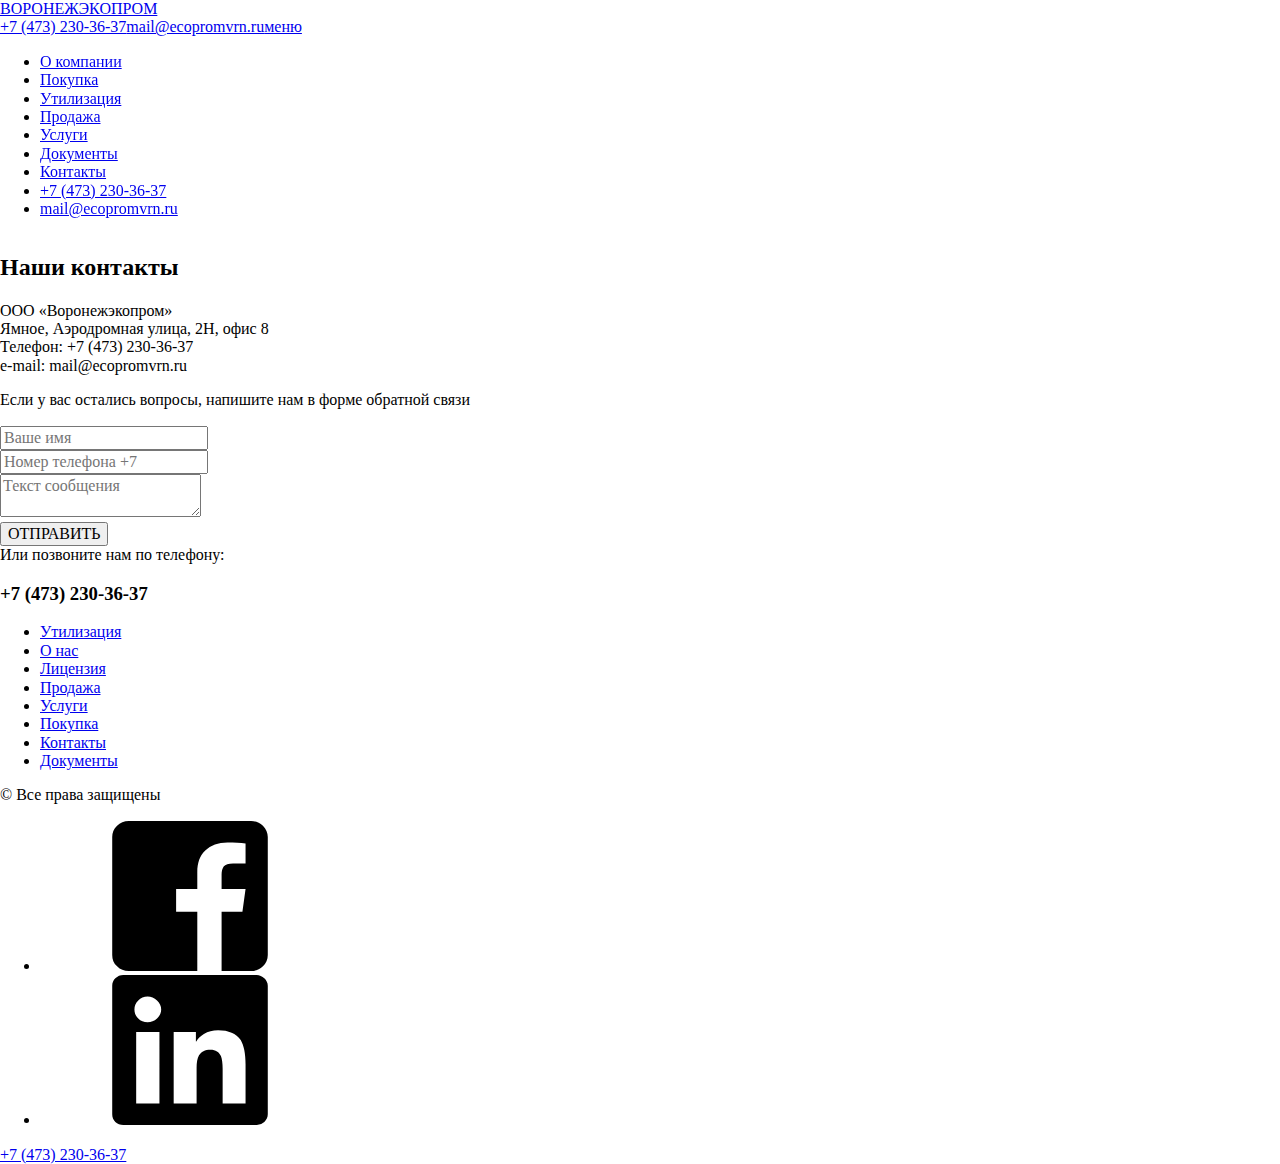
==== commit 7d2e4994: "eddited" ====
--- a/dest/contacts.html
+++ b/dest/contacts.html
@@ -22,7 +22,7 @@
           <div class="scroll-area">
             <div class="scroll-area__content sl--scrollable">
               <ul class="nav__list">
-                <li class="nav__item"><a class="nav__link" href="#">О компании</a></li>
+                <li class="nav__item"><a class="nav__link" href="index.html">О компании</a></li>
                 <li class="nav__item"><a class="nav__link" href="purchase.html">Покупка</a></li>
                 <li class="nav__item"><a class="nav__link" href="recycling.html">Утилизация</a></li>
                 <li class="nav__item"><a class="nav__link" href="sale.html">Продажа</a></li>
@@ -50,14 +50,19 @@
                 <form class="contact-form" action="">
                   <div class="contact-form__group row">
                     <div class="contact-form__input col-xl-6 col-12">
-                      <input class="input" type="text" placeholder="Ваше имя">
+                      <input class="input" type="text" placeholder="Ваше имя" required>
                     </div>
                     <div class="contact-form__input col-xl-6 col-12">
-                      <input class="input input_phone" type="phone" placeholder="Номер телефона +7">
+                      <input class="input input_phone" type="phone" placeholder="Номер телефона +7" required>
                     </div>
                   </div>
                   <div class="contact-form__group">
-                    <textarea class="input input_textarea" placeholder="Текст сообщения"></textarea>
+                    <textarea class="input input_textarea" placeholder="Текст сообщения" required></textarea>
+                  </div>
+                  <div class="contact-form__group">
+                    <div class="contact-form__button"> 
+                      <button class="button" type="submit">ОТПРАВИТЬ</button>
+                    </div>
                   </div>
                 </form>
                 <div class="contact-form-area__phone"><span class="contact-form-area__phone-label">Или позвоните нам по телефону:</span>
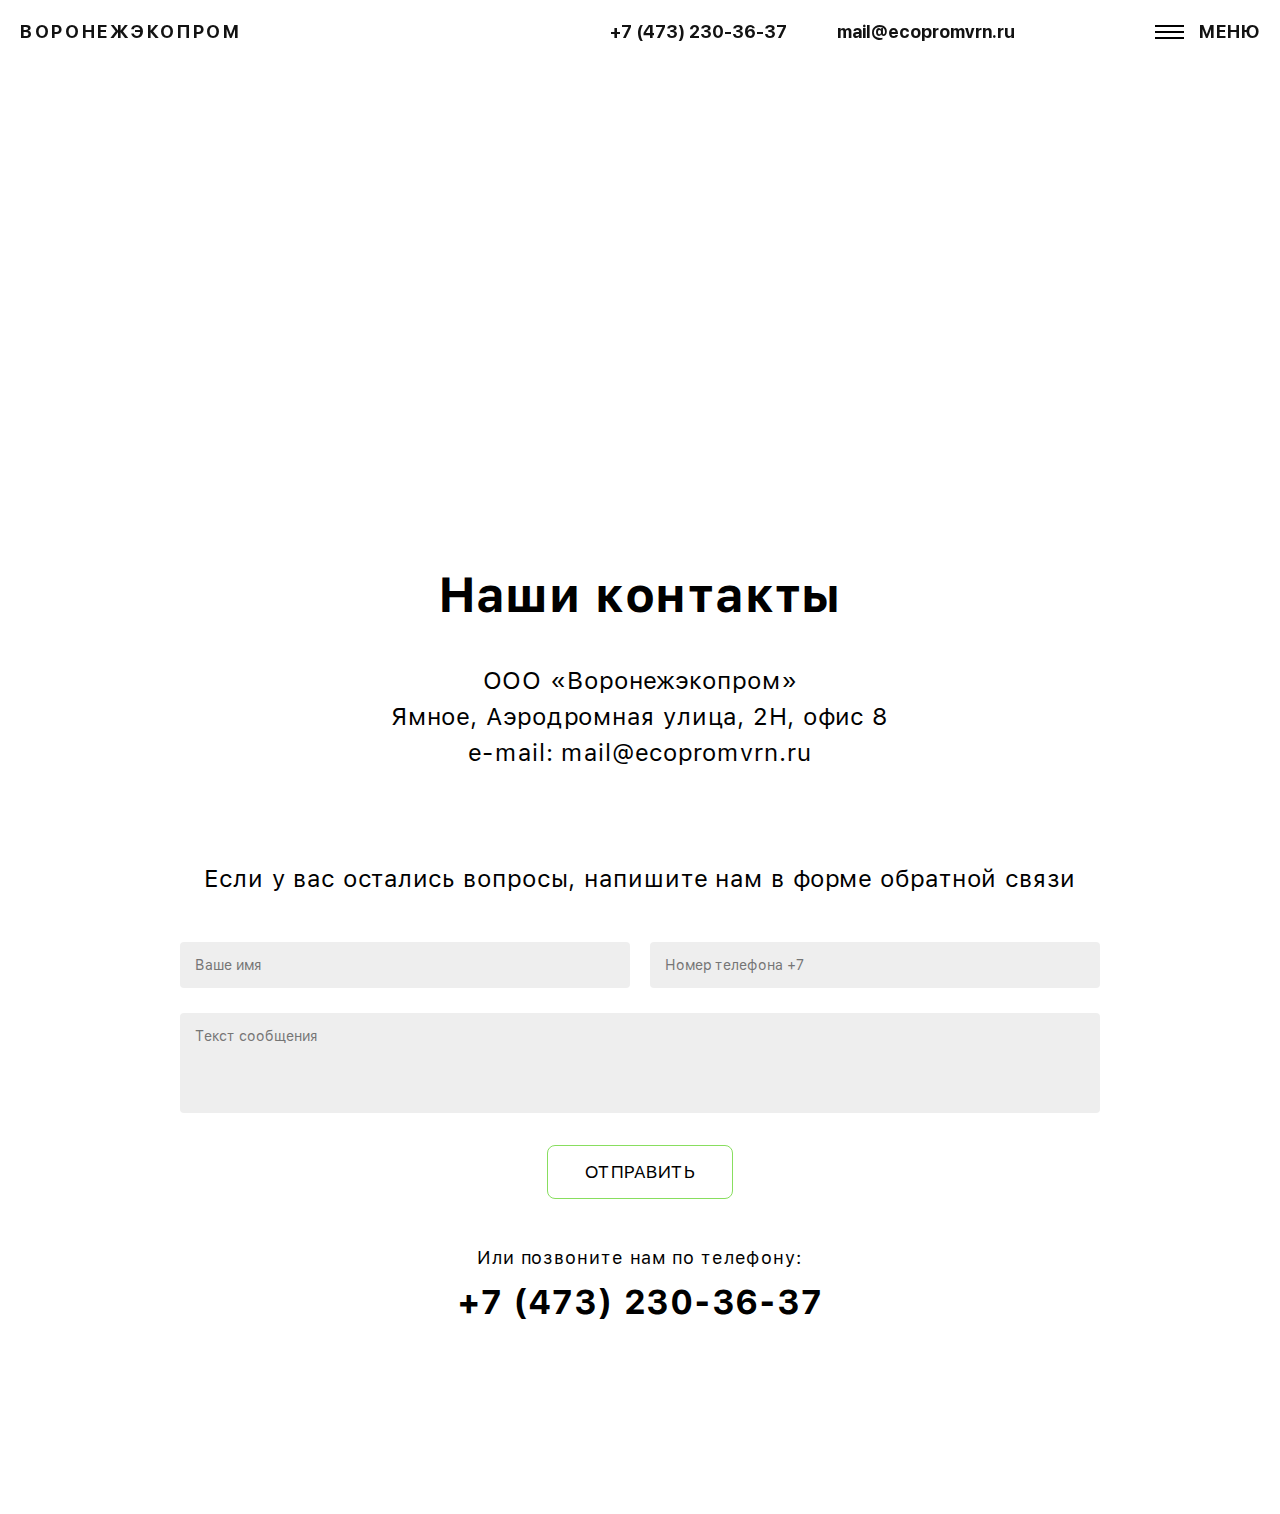
==== commit 87e29052: "eddited" ====
--- a/dest/contacts.html
+++ b/dest/contacts.html
@@ -43,7 +43,7 @@
             <div class="container">
               <div class="contacts__head wow fadeIn">
                 <h2 class="title">Наши контакты</h2>
-                <p class="t-size-24">ООО «Воронежэкопром»<br> Ямное, Аэродромная улица, 2Н, офис 8<br> Телефон: +7 (473) ‎230-36-37<br> e-mail:    mail@ecopromvrn.ru</p>
+                <p class="t-size-24">ООО «Воронежэкопром»<br> Ямное, Аэродромная улица, 2Н, офис 8<br> e-mail:    mail@ecopromvrn.ru</p>
               </div>
               <div class="contact-form-area wow fadeIn">
                 <p class="contact-form-area__description t-size-24">Если у вас остались вопросы, напишите нам в форме обратной связи</p>
--- a/dest/styles/common.min.css
+++ b/dest/styles/common.min.css
@@ -0,0 +1,2 @@
+@font-face{font-family:SFProDisplay;font-weight:400;font-style:normal;src:url(../fonts/SFPro/SF-Pro-Display-Regular.woff2) format("woff2"),url(../fonts/SFPro/SF-Pro-Display-Regular.woff) format("woff")}@font-face{font-family:SFProText;font-weight:400;font-style:normal;src:url(../fonts/SFPro/SF-Pro-Text-Regular.woff2) format("woff2"),url(../fonts/SFPro/SF-Pro-Text-Regular.woff) format("woff")}@font-face{font-family:SFProDisplay;font-weight:700;font-style:normal;src:url(../fonts/SFPro/SF-Pro-Display-Bold.woff2) format("woff2"),url(../fonts/SFPro/SF-Pro-Display-Bold.woff) format("woff")}@font-face{font-family:SFProText;font-weight:700;font-style:normal;src:url(../fonts/SFPro/SF-Pro-Text-Bold.woff2) format("woff2"),url(../fonts/SFPro/SF-Pro-Text-Bold.woff) format("woff")}.row{display:-webkit-box;display:-webkit-flex;display:-ms-flexbox;display:flex;-webkit-flex-wrap:wrap;-ms-flex-wrap:wrap;flex-wrap:wrap;margin-right:-10px;margin-left:-10px}.col,.col-1,.col-10,.col-11,.col-12,.col-2,.col-3,.col-4,.col-5,.col-6,.col-7,.col-8,.col-9,.col-auto,.col-lg,.col-lg-1,.col-lg-10,.col-lg-11,.col-lg-12,.col-lg-2,.col-lg-3,.col-lg-4,.col-lg-5,.col-lg-6,.col-lg-7,.col-lg-8,.col-lg-9,.col-lg-auto,.col-md,.col-md-1,.col-md-10,.col-md-11,.col-md-12,.col-md-2,.col-md-3,.col-md-4,.col-md-5,.col-md-6,.col-md-7,.col-md-8,.col-md-9,.col-md-auto,.col-sm,.col-sm-1,.col-sm-10,.col-sm-11,.col-sm-12,.col-sm-2,.col-sm-3,.col-sm-4,.col-sm-5,.col-sm-6,.col-sm-7,.col-sm-8,.col-sm-9,.col-sm-auto,.col-xl,.col-xl-1,.col-xl-10,.col-xl-11,.col-xl-12,.col-xl-2,.col-xl-3,.col-xl-4,.col-xl-5,.col-xl-6,.col-xl-7,.col-xl-8,.col-xl-9,.col-xl-auto{position:relative;width:100%;padding-right:10px;padding-left:10px}@media (min-width:0px){.col-xl{-ms-flex-preferred-size:0;-webkit-flex-basis:0;flex-basis:0;-ms-flex-positive:1;-webkit-box-flex:1;-webkit-flex-grow:1;flex-grow:1;max-width:100%}.col-xl-auto{-ms-flex:0 0 auto;-webkit-box-flex:0;-webkit-flex:0 0 auto;flex:0 0 auto;width:auto;max-width:100%}.col-xl-1{-ms-flex:0 0 8.333333%;-webkit-box-flex:0;-webkit-flex:0 0 8.333333%;flex:0 0 8.333333%;max-width:8.333333%}.col-xl-2{-ms-flex:0 0 16.666667%;-webkit-box-flex:0;-webkit-flex:0 0 16.666667%;flex:0 0 16.666667%;max-width:16.666667%}.col-xl-3{-ms-flex:0 0 25%;-webkit-box-flex:0;-webkit-flex:0 0 25%;flex:0 0 25%;max-width:25%}.col-xl-4{-ms-flex:0 0 33.333333%;-webkit-box-flex:0;-webkit-flex:0 0 33.333333%;flex:0 0 33.333333%;max-width:33.333333%}.col-xl-5{-ms-flex:0 0 41.666667%;-webkit-box-flex:0;-webkit-flex:0 0 41.666667%;flex:0 0 41.666667%;max-width:41.666667%}.col-xl-6{-ms-flex:0 0 50%;-webkit-box-flex:0;-webkit-flex:0 0 50%;flex:0 0 50%;max-width:50%}.col-xl-7{-ms-flex:0 0 58.333333%;-webkit-box-flex:0;-webkit-flex:0 0 58.333333%;flex:0 0 58.333333%;max-width:58.333333%}.col-xl-8{-ms-flex:0 0 66.666667%;-webkit-box-flex:0;-webkit-flex:0 0 66.666667%;flex:0 0 66.666667%;max-width:66.666667%}.col-xl-9{-ms-flex:0 0 75%;-webkit-box-flex:0;-webkit-flex:0 0 75%;flex:0 0 75%;max-width:75%}.col-xl-10{-ms-flex:0 0 83.333333%;-webkit-box-flex:0;-webkit-flex:0 0 83.333333%;flex:0 0 83.333333%;max-width:83.333333%}.col-xl-11{-ms-flex:0 0 91.666667%;-webkit-box-flex:0;-webkit-flex:0 0 91.666667%;flex:0 0 91.666667%;max-width:91.666667%}.col-xl-12{-ms-flex:0 0 100%;-webkit-box-flex:0;-webkit-flex:0 0 100%;flex:0 0 100%;max-width:100%}.order-xl-first{-ms-flex-order:-1;-webkit-box-ordinal-group:0;-webkit-order:-1;order:-1}.order-xl-last{-ms-flex-order:13;-webkit-box-ordinal-group:14;-webkit-order:13;order:13}.order-xl-0{-ms-flex-order:0;-webkit-box-ordinal-group:1;-webkit-order:0;order:0}.order-xl-1{-ms-flex-order:1;-webkit-box-ordinal-group:2;-webkit-order:1;order:1}.order-xl-2{-ms-flex-order:2;-webkit-box-ordinal-group:3;-webkit-order:2;order:2}.order-xl-3{-ms-flex-order:3;-webkit-box-ordinal-group:4;-webkit-order:3;order:3}.order-xl-4{-ms-flex-order:4;-webkit-box-ordinal-group:5;-webkit-order:4;order:4}.order-xl-5{-ms-flex-order:5;-webkit-box-ordinal-group:6;-webkit-order:5;order:5}.order-xl-6{-ms-flex-order:6;-webkit-box-ordinal-group:7;-webkit-order:6;order:6}.order-xl-7{-ms-flex-order:7;-webkit-box-ordinal-group:8;-webkit-order:7;order:7}.order-xl-8{-ms-flex-order:8;-webkit-box-ordinal-group:9;-webkit-order:8;order:8}.order-xl-9{-ms-flex-order:9;-webkit-box-ordinal-group:10;-webkit-order:9;order:9}.order-xl-10{-ms-flex-order:10;-webkit-box-ordinal-group:11;-webkit-order:10;order:10}.order-xl-11{-ms-flex-order:11;-webkit-box-ordinal-group:12;-webkit-order:11;order:11}.order-xl-12{-ms-flex-order:12;-webkit-box-ordinal-group:13;-webkit-order:12;order:12}.offset-xl-0{margin-left:0}.offset-xl-1{margin-left:8.333333%}.offset-xl-2{margin-left:16.666667%}.offset-xl-3{margin-left:25%}.offset-xl-4{margin-left:33.333333%}.offset-xl-5{margin-left:41.666667%}.offset-xl-6{margin-left:50%}.offset-xl-7{margin-left:58.333333%}.offset-xl-8{margin-left:66.666667%}.offset-xl-9{margin-left:75%}.offset-xl-10{margin-left:83.333333%}.offset-xl-11{margin-left:91.666667%}}@media (max-width:1200px){.col-lg{-ms-flex-preferred-size:0;-webkit-flex-basis:0;flex-basis:0;-ms-flex-positive:1;-webkit-box-flex:1;-webkit-flex-grow:1;flex-grow:1;max-width:100%}.col-lg-auto{-ms-flex:0 0 auto;-webkit-box-flex:0;-webkit-flex:0 0 auto;flex:0 0 auto;width:auto;max-width:100%}.col-lg-1{-ms-flex:0 0 8.333333%;-webkit-box-flex:0;-webkit-flex:0 0 8.333333%;flex:0 0 8.333333%;max-width:8.333333%}.col-lg-2{-ms-flex:0 0 16.666667%;-webkit-box-flex:0;-webkit-flex:0 0 16.666667%;flex:0 0 16.666667%;max-width:16.666667%}.col-lg-3{-ms-flex:0 0 25%;-webkit-box-flex:0;-webkit-flex:0 0 25%;flex:0 0 25%;max-width:25%}.col-lg-4{-ms-flex:0 0 33.333333%;-webkit-box-flex:0;-webkit-flex:0 0 33.333333%;flex:0 0 33.333333%;max-width:33.333333%}.col-lg-5{-ms-flex:0 0 41.666667%;-webkit-box-flex:0;-webkit-flex:0 0 41.666667%;flex:0 0 41.666667%;max-width:41.666667%}.col-lg-6{-ms-flex:0 0 50%;-webkit-box-flex:0;-webkit-flex:0 0 50%;flex:0 0 50%;max-width:50%}.col-lg-7{-ms-flex:0 0 58.333333%;-webkit-box-flex:0;-webkit-flex:0 0 58.333333%;flex:0 0 58.333333%;max-width:58.333333%}.col-lg-8{-ms-flex:0 0 66.666667%;-webkit-box-flex:0;-webkit-flex:0 0 66.666667%;flex:0 0 66.666667%;max-width:66.666667%}.col-lg-9{-ms-flex:0 0 75%;-webkit-box-flex:0;-webkit-flex:0 0 75%;flex:0 0 75%;max-width:75%}.col-lg-10{-ms-flex:0 0 83.333333%;-webkit-box-flex:0;-webkit-flex:0 0 83.333333%;flex:0 0 83.333333%;max-width:83.333333%}.col-lg-11{-ms-flex:0 0 91.666667%;-webkit-box-flex:0;-webkit-flex:0 0 91.666667%;flex:0 0 91.666667%;max-width:91.666667%}.col-lg-12{-ms-flex:0 0 100%;-webkit-box-flex:0;-webkit-flex:0 0 100%;flex:0 0 100%;max-width:100%}.order-lg-first{-ms-flex-order:-1;-webkit-box-ordinal-group:0;-webkit-order:-1;order:-1}.order-lg-last{-ms-flex-order:13;-webkit-box-ordinal-group:14;-webkit-order:13;order:13}.order-lg-0{-ms-flex-order:0;-webkit-box-ordinal-group:1;-webkit-order:0;order:0}.order-lg-1{-ms-flex-order:1;-webkit-box-ordinal-group:2;-webkit-order:1;order:1}.order-lg-2{-ms-flex-order:2;-webkit-box-ordinal-group:3;-webkit-order:2;order:2}.order-lg-3{-ms-flex-order:3;-webkit-box-ordinal-group:4;-webkit-order:3;order:3}.order-lg-4{-ms-flex-order:4;-webkit-box-ordinal-group:5;-webkit-order:4;order:4}.order-lg-5{-ms-flex-order:5;-webkit-box-ordinal-group:6;-webkit-order:5;order:5}.order-lg-6{-ms-flex-order:6;-webkit-box-ordinal-group:7;-webkit-order:6;order:6}.order-lg-7{-ms-flex-order:7;-webkit-box-ordinal-group:8;-webkit-order:7;order:7}.order-lg-8{-ms-flex-order:8;-webkit-box-ordinal-group:9;-webkit-order:8;order:8}.order-lg-9{-ms-flex-order:9;-webkit-box-ordinal-group:10;-webkit-order:9;order:9}.order-lg-10{-ms-flex-order:10;-webkit-box-ordinal-group:11;-webkit-order:10;order:10}.order-lg-11{-ms-flex-order:11;-webkit-box-ordinal-group:12;-webkit-order:11;order:11}.order-lg-12{-ms-flex-order:12;-webkit-box-ordinal-group:13;-webkit-order:12;order:12}.offset-lg-0{margin-left:0}.offset-lg-1{margin-left:8.333333%}.offset-lg-2{margin-left:16.666667%}.offset-lg-3{margin-left:25%}.offset-lg-4{margin-left:33.333333%}.offset-lg-5{margin-left:41.666667%}.offset-lg-6{margin-left:50%}.offset-lg-7{margin-left:58.333333%}.offset-lg-8{margin-left:66.666667%}.offset-lg-9{margin-left:75%}.offset-lg-10{margin-left:83.333333%}.offset-lg-11{margin-left:91.666667%}}@media (max-width:992px){.col-md{-ms-flex-preferred-size:0;-webkit-flex-basis:0;flex-basis:0;-ms-flex-positive:1;-webkit-box-flex:1;-webkit-flex-grow:1;flex-grow:1;max-width:100%}.col-md-auto{-ms-flex:0 0 auto;-webkit-box-flex:0;-webkit-flex:0 0 auto;flex:0 0 auto;width:auto;max-width:100%}.col-md-1{-ms-flex:0 0 8.333333%;-webkit-box-flex:0;-webkit-flex:0 0 8.333333%;flex:0 0 8.333333%;max-width:8.333333%}.col-md-2{-ms-flex:0 0 16.666667%;-webkit-box-flex:0;-webkit-flex:0 0 16.666667%;flex:0 0 16.666667%;max-width:16.666667%}.col-md-3{-ms-flex:0 0 25%;-webkit-box-flex:0;-webkit-flex:0 0 25%;flex:0 0 25%;max-width:25%}.col-md-4{-ms-flex:0 0 33.333333%;-webkit-box-flex:0;-webkit-flex:0 0 33.333333%;flex:0 0 33.333333%;max-width:33.333333%}.col-md-5{-ms-flex:0 0 41.666667%;-webkit-box-flex:0;-webkit-flex:0 0 41.666667%;flex:0 0 41.666667%;max-width:41.666667%}.col-md-6{-ms-flex:0 0 50%;-webkit-box-flex:0;-webkit-flex:0 0 50%;flex:0 0 50%;max-width:50%}.col-md-7{-ms-flex:0 0 58.333333%;-webkit-box-flex:0;-webkit-flex:0 0 58.333333%;flex:0 0 58.333333%;max-width:58.333333%}.col-md-8{-ms-flex:0 0 66.666667%;-webkit-box-flex:0;-webkit-flex:0 0 66.666667%;flex:0 0 66.666667%;max-width:66.666667%}.col-md-9{-ms-flex:0 0 75%;-webkit-box-flex:0;-webkit-flex:0 0 75%;flex:0 0 75%;max-width:75%}.col-md-10{-ms-flex:0 0 83.333333%;-webkit-box-flex:0;-webkit-flex:0 0 83.333333%;flex:0 0 83.333333%;max-width:83.333333%}.col-md-11{-ms-flex:0 0 91.666667%;-webkit-box-flex:0;-webkit-flex:0 0 91.666667%;flex:0 0 91.666667%;max-width:91.666667%}.col-md-12{-ms-flex:0 0 100%;-webkit-box-flex:0;-webkit-flex:0 0 100%;flex:0 0 100%;max-width:100%}.order-md-first{-ms-flex-order:-1;-webkit-box-ordinal-group:0;-webkit-order:-1;order:-1}.order-md-last{-ms-flex-order:13;-webkit-box-ordinal-group:14;-webkit-order:13;order:13}.order-md-0{-ms-flex-order:0;-webkit-box-ordinal-group:1;-webkit-order:0;order:0}.order-md-1{-ms-flex-order:1;-webkit-box-ordinal-group:2;-webkit-order:1;order:1}.order-md-2{-ms-flex-order:2;-webkit-box-ordinal-group:3;-webkit-order:2;order:2}.order-md-3{-ms-flex-order:3;-webkit-box-ordinal-group:4;-webkit-order:3;order:3}.order-md-4{-ms-flex-order:4;-webkit-box-ordinal-group:5;-webkit-order:4;order:4}.order-md-5{-ms-flex-order:5;-webkit-box-ordinal-group:6;-webkit-order:5;order:5}.order-md-6{-ms-flex-order:6;-webkit-box-ordinal-group:7;-webkit-order:6;order:6}.order-md-7{-ms-flex-order:7;-webkit-box-ordinal-group:8;-webkit-order:7;order:7}.order-md-8{-ms-flex-order:8;-webkit-box-ordinal-group:9;-webkit-order:8;order:8}.order-md-9{-ms-flex-order:9;-webkit-box-ordinal-group:10;-webkit-order:9;order:9}.order-md-10{-ms-flex-order:10;-webkit-box-ordinal-group:11;-webkit-order:10;order:10}.order-md-11{-ms-flex-order:11;-webkit-box-ordinal-group:12;-webkit-order:11;order:11}.order-md-12{-ms-flex-order:12;-webkit-box-ordinal-group:13;-webkit-order:12;order:12}.offset-md-0{margin-left:0}.offset-md-1{margin-left:8.333333%}.offset-md-2{margin-left:16.666667%}.offset-md-3{margin-left:25%}.offset-md-4{margin-left:33.333333%}.offset-md-5{margin-left:41.666667%}.offset-md-6{margin-left:50%}.offset-md-7{margin-left:58.333333%}.offset-md-8{margin-left:66.666667%}.offset-md-9{margin-left:75%}.offset-md-10{margin-left:83.333333%}.offset-md-11{margin-left:91.666667%}}@media (max-width:768px){.col-sm{-ms-flex-preferred-size:0;-webkit-flex-basis:0;flex-basis:0;-ms-flex-positive:1;-webkit-box-flex:1;-webkit-flex-grow:1;flex-grow:1;max-width:100%}.col-sm-auto{-ms-flex:0 0 auto;-webkit-box-flex:0;-webkit-flex:0 0 auto;flex:0 0 auto;width:auto;max-width:100%}.col-sm-1{-ms-flex:0 0 8.333333%;-webkit-box-flex:0;-webkit-flex:0 0 8.333333%;flex:0 0 8.333333%;max-width:8.333333%}.col-sm-2{-ms-flex:0 0 16.666667%;-webkit-box-flex:0;-webkit-flex:0 0 16.666667%;flex:0 0 16.666667%;max-width:16.666667%}.col-sm-3{-ms-flex:0 0 25%;-webkit-box-flex:0;-webkit-flex:0 0 25%;flex:0 0 25%;max-width:25%}.col-sm-4{-ms-flex:0 0 33.333333%;-webkit-box-flex:0;-webkit-flex:0 0 33.333333%;flex:0 0 33.333333%;max-width:33.333333%}.col-sm-5{-ms-flex:0 0 41.666667%;-webkit-box-flex:0;-webkit-flex:0 0 41.666667%;flex:0 0 41.666667%;max-width:41.666667%}.col-sm-6{-ms-flex:0 0 50%;-webkit-box-flex:0;-webkit-flex:0 0 50%;flex:0 0 50%;max-width:50%}.col-sm-7{-ms-flex:0 0 58.333333%;-webkit-box-flex:0;-webkit-flex:0 0 58.333333%;flex:0 0 58.333333%;max-width:58.333333%}.col-sm-8{-ms-flex:0 0 66.666667%;-webkit-box-flex:0;-webkit-flex:0 0 66.666667%;flex:0 0 66.666667%;max-width:66.666667%}.col-sm-9{-ms-flex:0 0 75%;-webkit-box-flex:0;-webkit-flex:0 0 75%;flex:0 0 75%;max-width:75%}.col-sm-10{-ms-flex:0 0 83.333333%;-webkit-box-flex:0;-webkit-flex:0 0 83.333333%;flex:0 0 83.333333%;max-width:83.333333%}.col-sm-11{-ms-flex:0 0 91.666667%;-webkit-box-flex:0;-webkit-flex:0 0 91.666667%;flex:0 0 91.666667%;max-width:91.666667%}.col-sm-12{-ms-flex:0 0 100%;-webkit-box-flex:0;-webkit-flex:0 0 100%;flex:0 0 100%;max-width:100%}.order-sm-first{-ms-flex-order:-1;-webkit-box-ordinal-group:0;-webkit-order:-1;order:-1}.order-sm-last{-ms-flex-order:13;-webkit-box-ordinal-group:14;-webkit-order:13;order:13}.order-sm-0{-ms-flex-order:0;-webkit-box-ordinal-group:1;-webkit-order:0;order:0}.order-sm-1{-ms-flex-order:1;-webkit-box-ordinal-group:2;-webkit-order:1;order:1}.order-sm-2{-ms-flex-order:2;-webkit-box-ordinal-group:3;-webkit-order:2;order:2}.order-sm-3{-ms-flex-order:3;-webkit-box-ordinal-group:4;-webkit-order:3;order:3}.order-sm-4{-ms-flex-order:4;-webkit-box-ordinal-group:5;-webkit-order:4;order:4}.order-sm-5{-ms-flex-order:5;-webkit-box-ordinal-group:6;-webkit-order:5;order:5}.order-sm-6{-ms-flex-order:6;-webkit-box-ordinal-group:7;-webkit-order:6;order:6}.order-sm-7{-ms-flex-order:7;-webkit-box-ordinal-group:8;-webkit-order:7;order:7}.order-sm-8{-ms-flex-order:8;-webkit-box-ordinal-group:9;-webkit-order:8;order:8}.order-sm-9{-ms-flex-order:9;-webkit-box-ordinal-group:10;-webkit-order:9;order:9}.order-sm-10{-ms-flex-order:10;-webkit-box-ordinal-group:11;-webkit-order:10;order:10}.order-sm-11{-ms-flex-order:11;-webkit-box-ordinal-group:12;-webkit-order:11;order:11}.order-sm-12{-ms-flex-order:12;-webkit-box-ordinal-group:13;-webkit-order:12;order:12}.offset-sm-0{margin-left:0}.offset-sm-1{margin-left:8.333333%}.offset-sm-2{margin-left:16.666667%}.offset-sm-3{margin-left:25%}.offset-sm-4{margin-left:33.333333%}.offset-sm-5{margin-left:41.666667%}.offset-sm-6{margin-left:50%}.offset-sm-7{margin-left:58.333333%}.offset-sm-8{margin-left:66.666667%}.offset-sm-9{margin-left:75%}.offset-sm-10{margin-left:83.333333%}.offset-sm-11{margin-left:91.666667%}}@media (max-width:576px){.col{-ms-flex-preferred-size:0;-webkit-flex-basis:0;flex-basis:0;-ms-flex-positive:1;-webkit-box-flex:1;-webkit-flex-grow:1;flex-grow:1;max-width:100%}.col-auto{-ms-flex:0 0 auto;-webkit-box-flex:0;-webkit-flex:0 0 auto;flex:0 0 auto;width:auto;max-width:100%}.col-1{-ms-flex:0 0 8.333333%;-webkit-box-flex:0;-webkit-flex:0 0 8.333333%;flex:0 0 8.333333%;max-width:8.333333%}.col-2{-ms-flex:0 0 16.666667%;-webkit-box-flex:0;-webkit-flex:0 0 16.666667%;flex:0 0 16.666667%;max-width:16.666667%}.col-3{-ms-flex:0 0 25%;-webkit-box-flex:0;-webkit-flex:0 0 25%;flex:0 0 25%;max-width:25%}.col-4{-ms-flex:0 0 33.333333%;-webkit-box-flex:0;-webkit-flex:0 0 33.333333%;flex:0 0 33.333333%;max-width:33.333333%}.col-5{-ms-flex:0 0 41.666667%;-webkit-box-flex:0;-webkit-flex:0 0 41.666667%;flex:0 0 41.666667%;max-width:41.666667%}.col-6{-ms-flex:0 0 50%;-webkit-box-flex:0;-webkit-flex:0 0 50%;flex:0 0 50%;max-width:50%}.col-7{-ms-flex:0 0 58.333333%;-webkit-box-flex:0;-webkit-flex:0 0 58.333333%;flex:0 0 58.333333%;max-width:58.333333%}.col-8{-ms-flex:0 0 66.666667%;-webkit-box-flex:0;-webkit-flex:0 0 66.666667%;flex:0 0 66.666667%;max-width:66.666667%}.col-9{-ms-flex:0 0 75%;-webkit-box-flex:0;-webkit-flex:0 0 75%;flex:0 0 75%;max-width:75%}.col-10{-ms-flex:0 0 83.333333%;-webkit-box-flex:0;-webkit-flex:0 0 83.333333%;flex:0 0 83.333333%;max-width:83.333333%}.col-11{-ms-flex:0 0 91.666667%;-webkit-box-flex:0;-webkit-flex:0 0 91.666667%;flex:0 0 91.666667%;max-width:91.666667%}.col-12{-ms-flex:0 0 100%;-webkit-box-flex:0;-webkit-flex:0 0 100%;flex:0 0 100%;max-width:100%}.order-first{-ms-flex-order:-1;-webkit-box-ordinal-group:0;-webkit-order:-1;order:-1}.order-last{-ms-flex-order:13;-webkit-box-ordinal-group:14;-webkit-order:13;order:13}.order-0{-ms-flex-order:0;-webkit-box-ordinal-group:1;-webkit-order:0;order:0}.order-1{-ms-flex-order:1;-webkit-box-ordinal-group:2;-webkit-order:1;order:1}.order-2{-ms-flex-order:2;-webkit-box-ordinal-group:3;-webkit-order:2;order:2}.order-3{-ms-flex-order:3;-webkit-box-ordinal-group:4;-webkit-order:3;order:3}.order-4{-ms-flex-order:4;-webkit-box-ordinal-group:5;-webkit-order:4;order:4}.order-5{-ms-flex-order:5;-webkit-box-ordinal-group:6;-webkit-order:5;order:5}.order-6{-ms-flex-order:6;-webkit-box-ordinal-group:7;-webkit-order:6;order:6}.order-7{-ms-flex-order:7;-webkit-box-ordinal-group:8;-webkit-order:7;order:7}.order-8{-ms-flex-order:8;-webkit-box-ordinal-group:9;-webkit-order:8;order:8}.order-9{-ms-flex-order:9;-webkit-box-ordinal-group:10;-webkit-order:9;order:9}.order-10{-ms-flex-order:10;-webkit-box-ordinal-group:11;-webkit-order:10;order:10}.order-11{-ms-flex-order:11;-webkit-box-ordinal-group:12;-webkit-order:11;order:11}.order-12{-ms-flex-order:12;-webkit-box-ordinal-group:13;-webkit-order:12;order:12}.offset-1{margin-left:8.333333%}.offset-2{margin-left:16.666667%}.offset-3{margin-left:25%}.offset-4{margin-left:33.333333%}.offset-5{margin-left:41.666667%}.offset-6{margin-left:50%}.offset-7{margin-left:58.333333%}.offset-8{margin-left:66.666667%}.offset-9{margin-left:75%}.offset-10{margin-left:83.333333%}.offset-11{margin-left:91.666667%}}body{font:18px SFProText,sans-serif;color:#000;min-width:320px;position:relative;line-height:1.5;letter-spacing:.05em}li,p{margin:0 0 1.25em 0}li:last-child,p:last-child{margin-bottom:0}.t-interval{line-height:1.75}.t-size-24{font-size:24px}.t-size-28{font-size:28px}h1,h2,h3,h4,h5{display:block;margin:0 0 .8em 0;line-height:1.25;font-weight:700}h1:last-child,h2:last-child,h3:last-child,h4:last-child,h5:last-child{margin-bottom:0}h1,h2{font-size:48px}h3{font-size:34px}h4{font-size:30px}h5{font-size:24px}.wrapper{overflow:hidden;width:100%;margin:0 auto;position:relative}.scroll-area{height:100%}.main{position:relative;z-index:1;width:100%;min-height:100vh}.main_fixed{height:100vh}.input{background:#eee;-webkit-border-radius:4px;border-radius:4px;display:block;width:100%;outline:0;border:0;-webkit-box-shadow:0;box-shadow:0;font-size:14px;padding:15px}.input::-webkit-input-placeholder{color:#757575;-webkit-transition:.3s;-o-transition:.3s;transition:.3s}.input:-ms-input-placeholder{color:#757575;-webkit-transition:.3s;-o-transition:.3s;transition:.3s}.input::-ms-input-placeholder{color:#757575;-webkit-transition:.3s;-o-transition:.3s;transition:.3s}.input::placeholder{color:#757575;-webkit-transition:.3s;-o-transition:.3s;transition:.3s}.input:focus{background:#e7e7e7}.input:focus::-webkit-input-placeholder{color:transparent}.input:focus:-ms-input-placeholder{color:transparent}.input:focus::-ms-input-placeholder{color:transparent}.input:focus::placeholder{color:transparent}.input_textarea{resize:none;min-height:100px}.padding-compensate{padding:64px 0 100px 0}.container{max-width:1300px;margin:0 auto;position:relative;z-index:2;padding:0 20px}.page-wrap{padding:90px 0}.animation-item{-webkit-animation-duration:inherit;animation-duration:inherit}.icon{width:50px;height:50px;fill:#000;stroke:#000}.icon_fixed{-webkit-transform:translateX(-9%);-ms-transform:translateX(-9%);transform:translateX(-9%)}.button{display:inline-block;text-decoration:none;font-size:18px;line-height:1;padding:21px;border:1px solid #88de5f;-webkit-border-radius:8px;border-radius:8px;text-align:center;color:#000;text-transform:uppercase;letter-spacing:.05em;outline:0;cursor:pointer;background:0 0;-webkit-box-shadow:none;box-shadow:none;-webkit-transition:.3s;-o-transition:.3s;transition:.3s;font-family:SFProDisplay}.button:hover{border-color:#000}.title{text-align:center}.interval:nth-child(2){-webkit-animation-delay:.2s;animation-delay:.2s}.interval:nth-child(3){-webkit-animation-delay:.4s;animation-delay:.4s}.interval:nth-child(4){-webkit-animation-delay:.6s;animation-delay:.6s}.interval:nth-child(5){-webkit-animation-delay:.8s;animation-delay:.8s}.interval:nth-child(6){-webkit-animation-delay:1s;animation-delay:1s}.interval:nth-child(7){-webkit-animation-delay:1.2s;animation-delay:1.2s}.interval:nth-child(8){-webkit-animation-delay:1.4s;animation-delay:1.4s}.interval:nth-child(9){-webkit-animation-delay:1.6s;animation-delay:1.6s}.interval:nth-child(10){-webkit-animation-delay:1.8s;animation-delay:1.8s}.interval:nth-child(11){-webkit-animation-delay:2s;animation-delay:2s}.interval:nth-child(12){-webkit-animation-delay:2.2s;animation-delay:2.2s}.cover-box{overflow:hidden;display:block}.cover-box img{display:block;position:absolute;left:50%;top:50%;-webkit-transform:translate(-50%,-50%);-ms-transform:translate(-50%,-50%);transform:translate(-50%,-50%)}.wow{visibility:hidden}.ww{height:100%!important}.wh{width:100%!important}.contact-item{text-decoration:none;display:inline-block;font-weight:700;letter-spacing:normal;-webkit-transition:.3s;-o-transition:.3s;transition:.3s}.contact-item:hover{opacity:.8}@media all and (max-width:992px){h1,h2{font-size:34px}h4{font-size:26px}h5{font-size:22px}.t-size-28{font-size:24px}}@media all and (max-width:768px){.main{height:auto}.interval:nth-child(2){-webkit-animation-delay:.1s;animation-delay:.1s}.interval:nth-child(3){-webkit-animation-delay:.2s;animation-delay:.2s}.interval:nth-child(4){-webkit-animation-delay:.3s;animation-delay:.3s}.interval:nth-child(5){-webkit-animation-delay:.4s;animation-delay:.4s}.interval:nth-child(6){-webkit-animation-delay:.5s;animation-delay:.5s}.interval:nth-child(7){-webkit-animation-delay:.6s;animation-delay:.6s}.interval:nth-child(8){-webkit-animation-delay:.7s;animation-delay:.7s}.interval:nth-child(9){-webkit-animation-delay:.8s;animation-delay:.8s}.interval:nth-child(10){-webkit-animation-delay:.9s;animation-delay:.9s}.interval:nth-child(11){-webkit-animation-delay:1s;animation-delay:1s}.interval:nth-child(12){-webkit-animation-delay:1.1s;animation-delay:1.1s}.t-size-24{font-size:20px}.page-wrap{padding:45px 0 60px 0}}@media all and (max-width:576px){h1,h2,h3{font-size:26px}h4{font-size:22px}h5{font-size:20px}.button{font-size:14px;padding:16px 20px}p{margin:0 0 20px 0;font-size:18px}p br{display:none}.t-interval{line-height:1.5}.t-size-24{font-size:18px}.t-size-28{font-size:20px}.interval:nth-child(odd){-webkit-animation-delay:0s;animation-delay:0s}.interval:nth-child(even){-webkit-animation-delay:.2s;animation-delay:.2s}.padding-compensate{padding:60px 0 100px 0}}.header{position:fixed;display:none;z-index:50;width:100%;line-height:24px;font-weight:700;-webkit-transition:background-color .3s,-webkit-box-shadow .3s;transition:background-color .3s,-webkit-box-shadow .3s;-o-transition:background-color .3s,box-shadow .3s;transition:background-color .3s,box-shadow .3s;transition:background-color .3s,box-shadow .3s,-webkit-box-shadow .3s;background-color:rgba(255,255,255,.95);font-family:SFProDisplay}.header__container{display:-webkit-box;display:-webkit-flex;display:-ms-flexbox;display:flex;-webkit-box-pack:justify;-webkit-justify-content:space-between;-ms-flex-pack:justify;justify-content:space-between}.header.scrolled{-webkit-box-shadow:0 0 8px 0 rgba(0,0,0,.2);box-shadow:0 0 8px 0 rgba(0,0,0,.2)}.header a{color:#121212}.header__contact-item:not(:first-child){margin-left:91px}.header__contacts{display:-webkit-box;display:-webkit-flex;display:-ms-flexbox;display:flex;-webkit-box-align:center;-webkit-align-items:center;-ms-flex-align:center;align-items:center}.logo__link{text-decoration:none;text-transform:uppercase;display:block;letter-spacing:.15em;padding:20px;-webkit-transition:.3s;-o-transition:.3s;transition:.3s}.logo__link:hover{opacity:.8s}.nav-open{position:relative;text-decoration:none;text-transform:uppercase;position:relative;display:-webkit-box;display:-webkit-flex;display:-ms-flexbox;display:flex;-webkit-box-align:center;-webkit-align-items:center;-ms-flex-align:center;align-items:center;margin-left:120px;line-height:24px;padding:20px;-webkit-transition:.3s;-o-transition:.3s;transition:.3s}.nav-open__inner{position:relative;margin-right:15px;display:inline-block;width:29px;height:2px;background-color:#000;-webkit-transition:.3s;-o-transition:.3s;transition:.3s}.nav-open__inner:after,.nav-open__inner:before{content:'';display:block;width:100%;height:100%;background-color:inherit;position:absolute;background-color:#000;-webkit-transition:.3s;-o-transition:.3s;transition:.3s}.nav-open__inner:before{top:-6px}.nav-open__inner:after{bottom:-6px}.nav-open:hover{background-color:#f8f8f8}.nav-close{height:64px;width:64px;display:block;position:absolute;top:0;left:0;padding:20px;-webkit-transition:.3s;-o-transition:.3s;transition:.3s}.nav-close:after,.nav-close:before{content:'';position:absolute;display:block;width:29px;height:2px;background-color:#757575;top:50%;left:50%}.nav-close:before{-webkit-transform:translate(-50%,-50%) rotate(45deg);-ms-transform:translate(-50%,-50%) rotate(45deg);transform:translate(-50%,-50%) rotate(45deg)}.nav-close:after{-webkit-transform:translate(-50%,-50%) rotate(-45deg);-ms-transform:translate(-50%,-50%) rotate(-45deg);transform:translate(-50%,-50%) rotate(-45deg)}.nav-close:hover{background-color:#f8f8f8}.overlay{position:fixed;display:none;z-index:100;width:100%;height:100%;background-color:rgba(0,0,0,.5)}.nav{position:fixed;z-index:150;height:100%;top:0;right:0;background-color:#fff;-webkit-transition:-webkit-transform .3s;transition:-webkit-transform .3s;-o-transition:transform .3s;transition:transform .3s;transition:transform .3s,-webkit-transform .3s;-webkit-transform:translateX(100%);-ms-transform:translateX(100%);transform:translateX(100%)}.nav_active{-webkit-transform:translateX(0);-ms-transform:translateX(0);transform:translateX(0)}.nav .scroll-area{border-top:1px solid #eee}.nav__container{width:240px;height:100%;position:relative;padding-top:64px}.nav__list{max-height:100%;overflow:auto;list-style:none;margin:0;padding:20px 0}.nav__item{margin:0}.nav__item_contact{font-size:16px;width:100%;display:none;color:#000;line-height:normal}.nav__item_pd{margin-top:20px;padding-top:20px;position:relative}.nav__item_pd:before{content:'';display:block;width:100%;height:1px;position:absolute;top:0;left:0;background-color:#eee}.nav__link{color:inherit;line-height:20px;display:block;color:inherit;text-decoration:none;font-weight:400;position:relative;padding:20px;-webkit-transition:.3s;-o-transition:.3s;transition:.3s;color:#000}.nav__link:after{content:'';display:block;position:absolute;width:10px;height:10px;top:50%;-webkit-transform:translateY(-50%);-ms-transform:translateY(-50%);transform:translateY(-50%);right:20px;-webkit-border-radius:100%;border-radius:100%;background-color:#99e575;-webkit-transition:.3s;-o-transition:.3s;transition:.3s;opacity:0}.nav__link:hover{background-color:#f8f8f8}.nav__link:hover:after{opacity:1}.nav__link_contact:after{display:none}@media all and (max-width:1500px){.header__contact-item:not(:first-child){margin-left:50px}}@media all and (max-width:992px){.nav__item_contact{display:block}.header__contact-item{display:none}.nav-open{margin:0}}@media all and (max-width:576px){.header{font-size:16px;line-height:20px}.nav-close{width:60px;height:60px}.nav-close:after,.nav-close:before{width:25px}.nav-open{height:60px}.nav-open__inner{margin:0;width:20px}.nav-open__text{display:none}.logo__link{font-size:16px;letter-spacing:.05em}.nav__container{padding-top:60px}.nav__item{font-size:16px}.nav__link{padding:15px 20px}}.home{margin-bottom:90px}.home__container{position:relative}.home__links{-webkit-box-pack:center;-webkit-justify-content:center;-ms-flex-pack:center;justify-content:center;margin-bottom:-20px}.home__content{padding-bottom:30px;margin-bottom:90px;position:relative}.home__content .row{position:relative;z-index:2}.home__title{margin:0;font-size:86px;line-height:1.15;position:relative;z-index:2;margin-bottom:25px;font-family:SFProDisplay}.home__sub-title{font-size:32px;line-height:1.2;margin-bottom:55px;position:relative;z-index:2;display:block}.home__button{min-width:100%;white-space:nowrap}.home__background{position:absolute;-webkit-background-size:contain;background-size:contain;background-position:center right;background-repeat:no-repeat;z-index:1;top:0;right:0;width:584px;height:100%}.home-link{letter-spacing:.05em;padding-bottom:20px;font-family:SFProDisplay}.home-link__container{-webkit-border-radius:8px;border-radius:8px;background-color:#fff;border:1px solid #000;border:1px solid #b7b7b7;padding:15px;position:relative;overflow:hidden;display:block}.home-link__container:before{content:'';display:block;padding-top:100%}.home-link__container:hover .home-link__back{opacity:1}.home-link__back,.home-link__front{position:absolute;width:100%;height:100%;top:0;left:0;display:-webkit-box;display:-webkit-flex;display:-ms-flexbox;display:flex;-webkit-box-orient:vertical;-webkit-box-direction:normal;-webkit-flex-direction:column;-ms-flex-direction:column;flex-direction:column;-webkit-box-align:center;-webkit-align-items:center;-ms-flex-align:center;align-items:center;text-align:center;-webkit-box-pack:center;-webkit-justify-content:center;-ms-flex-pack:center;justify-content:center;padding:20px}.home-link__back{background:#333433;color:#fff;-webkit-transition:.3s;-o-transition:.3s;transition:.3s;opacity:0}.home-link__sub-title{text-transform:uppercase;margin-bottom:25px;padding-bottom:20px;line-height:1;color:#c6bdbd;position:relative}.home-link__sub-title:after{content:'';display:block;position:absolute;bottom:0;left:50%;-webkit-transform:translateX(-50%);-ms-transform:translateX(-50%);transform:translateX(-50%);height:1px;width:90px;background-color:#9b9b9b}.home-link__title{text-transform:uppercase;color:#757575;margin-top:20px;line-height:1}.home-link .icon{width:100px;height:100px;stroke:#5b5a5f}@media all and (max-width:1200px){.home{margin-bottom:80px}.home__title{font-size:60px}.home__sub-title{font-size:28px}.home__content{margin-bottom:60px}}@media all and (max-width:768px){.home__title{font-size:52px}.home__content{margin-bottom:40px}.home__sub-title{font-size:26px}.home__background{width:320px}.home-link:nth-child(2){-webkit-animation-delay:.1s;animation-delay:.1s}.home-link:nth-child(3){-webkit-animation-delay:.2s;animation-delay:.2s}.home-link:nth-child(4){-webkit-animation-delay:.3s;animation-delay:.3s}}@media all and (max-width:576px){.home-link__description{font-size:16px}.home-link__sub-title{margin-bottom:14px;padding-bottom:14px;font-size:16px}.home-link__title{font-size:16px}.home-link .icon{width:60px;height:60px}.home__title{font-size:46px}.home__sub-title{font-size:22px}.home{margin-bottom:40px}.home__content{padding:0;margin-bottom:38px}.home__background{background-position:right top;opacity:.7;width:290px}}@media all and (max-width:460px){.home-link .icon{width:40px;height:40px}.home-link__title{font-size:13px}.home-link__sub-title{font-size:13px;margin-bottom:10px;padding-bottom:10px}.home-link__description{font-size:12px}.home-link__back,.home-link__front{padding:15px}.home__background{width:100%;opacity:1;margin-bottom:15px;position:relative}.home__background:before{content:'';display:block;padding-top:90%}.home__title{font-size:36px;margin-bottom:10px}.home__sub-title{font-size:18px;margin-bottom:15px}}@media all and (max-width:370px){.home-link__description{font-size:10px}}.sale-section{text-align:center}.sale-section__products{padding:60px 0;margin-bottom:-20px;-webkit-box-pack:center;-webkit-justify-content:center;-ms-flex-pack:center;justify-content:center}.sale-section__delivery{margin:0 auto;max-width:920px;margin-bottom:90px}.product-block{width:33.33%;font-family:SFProDisplay;padding-bottom:20px}.product-block__container{padding:30px;border:1px solid #b7b7b7;-webkit-border-radius:8px;border-radius:8px;background-color:#fff;-webkit-transition:.3s;-o-transition:.3s;transition:.3s;height:100%;display:-webkit-box;display:-webkit-flex;display:-ms-flexbox;display:flex;-webkit-box-orient:vertical;-webkit-box-direction:normal;-webkit-flex-direction:column;-ms-flex-direction:column;flex-direction:column;-webkit-box-pack:justify;-webkit-justify-content:space-between;-ms-flex-pack:justify;justify-content:space-between}.product-block__container:hover{background:#333433;-webkit-box-shadow:0 0 15px rgba(0,0,0,.3);box-shadow:0 0 15px rgba(0,0,0,.3);color:#fff}.product-block__container:hover .icon{fill:#fff;stroke:#fff}.product-block__container:hover .product-block__front{opacity:0}.product-block__container:hover .product-block__back{opacity:1}.product-block .icon{height:80px;display:block;margin:0 auto;-webkit-transition:.3s;-o-transition:.3s;transition:.3s}.product-block__title{text-transform:uppercase;display:block;text-align:center;font-size:20px;margin-top:30px;font-weight:700}.product-block__head{margin-top:20px}.product-block__content{height:130px;margin-top:30px;position:relative;-webkit-border-radius:8px;border-radius:8px;border:1px solid #fff}.product-block__front{position:absolute;z-index:1;height:100%;width:100%;display:-webkit-box;display:-webkit-flex;display:-ms-flexbox;display:flex;-webkit-box-align:center;-webkit-align-items:center;-ms-flex-align:center;align-items:center;padding:0 20px;-webkit-transition:.3s;-o-transition:.3s;transition:.3s}.product-block__price{display:block;text-align:center;font-size:24px;color:#5b5a5f;padding:20px 30px;width:100%;-webkit-border-radius:60px;border-radius:60px;border:1px solid #c4c4c4}.product-block__back{position:absolute;z-index:2;width:100%;height:100%;padding:15px;-webkit-transition:.3s;-o-transition:.3s;transition:.3s;opacity:0;color:#fff}.product-block__back ul{height:100%;width:100%;margin:0;padding:0;list-style:none;text-align:center;display:-webkit-box;display:-webkit-flex;display:-ms-flexbox;display:flex;-webkit-box-orient:vertical;-webkit-box-direction:normal;-webkit-flex-direction:column;-ms-flex-direction:column;flex-direction:column;-webkit-box-align:center;-webkit-align-items:center;-ms-flex-align:center;align-items:center;-webkit-box-pack:center;-webkit-justify-content:center;-ms-flex-pack:center;justify-content:center}.product-block__back ul li{padding:4px 0;margin:0}.contact-form-area__description{margin-bottom:45px}.contact-form-area__phone{margin:45px 0 0 0;text-align:center;display:block}.contact-form-area__phone-label{display:block;margin-bottom:10px}.contact-form-area__phone-number{font-weight:700;font-size:36px}.contact-form{max-width:920px;margin:0 auto}.contact-form__input{padding-bottom:25px}.contact-form__button{display:-webkit-box;display:-webkit-flex;display:-ms-flexbox;display:flex;-webkit-box-pack:center;-webkit-justify-content:center;-ms-flex-pack:center;justify-content:center;padding-top:32px}.contact-form__button .button{padding:17px 37px}@media all and (max-width:1200px){.product-block__head{margin-top:0}.product-block__title{margin-top:20px}.product-block__front{padding:0}.product-block__price{font-size:20px}}@media all and (max-width:768px){.product-block__container{padding:20px}.product-block__back{padding:10px 15px}.product-block__content{margin-top:20px;height:105px}.product-block__back ul li{padding:0}}@media all and (max-width:576px){.product-block__title{font-size:18px}.product-block__price{font-size:18px}.product-block__back ul li{font-size:16px}.product-block__content{height:90px}.product-block{-webkit-animation-delay:0s!important;animation-delay:0s!important}.contact-form-area__description{margin-bottom:30px}.contact-form-area__phone{margin-top:30px}.sale-section .contact-form-area,.sale-section__delivery{margin-bottom:60px}}.services{text-align:center;padding-bottom:0}.services__container{min-height:-webkit-calc(100vh - 64px);min-height:calc(100vh - 64px);background:#424242}.services__head{padding-bottom:50px;position:relative}.services__head:before{content:'';position:absolute;width:100%;height:-webkit-calc(100% + 200px);height:calc(100% + 200px);top:0;left:0;background-color:#fff}.services__image{height:400px;width:100%;-webkit-background-size:contain;background-size:contain;background-position:center center;background-repeat:no-repeat}.services__content{position:relative;padding-top:0;margin-bottom:-20px}.services__content .container{padding-top:0;padding-right:20px;padding-left:20px}.services__row{margin-top:60px}.services-block{padding-bottom:20px;font-family:SFProDisplay}.services-block__container{color:#fff;border:1px solid #fff;-webkit-border-radius:8px;border-radius:8px;padding:35px;text-align:center;height:100%;-webkit-transition:.3s;-o-transition:.3s;transition:.3s}.services-block__container:hover{background-color:#fff;-webkit-box-shadow:0 0 20px rgba(0,0,0,.2);box-shadow:0 0 20px rgba(0,0,0,.2);color:#000}.services-block__container:hover .icon{stroke:#000}.services-block .icon{display:block;height:60px;width:90px;margin:0 auto;-webkit-transition:.2s;-o-transition:.2s;transition:.2s;stroke:#fff}.services-block__title{text-transform:uppercase;display:block;margin:45px 0 20px 0}@media all and (max-width:992px){.services__image{height:200px}.services__head:before{height:-webkit-calc(100% + 100px);height:calc(100% + 100px)}}@media all and (max-width:768px){.services-block__container p{font-size:18px}.services-block__title{font-size:18px;margin-top:30px}.services-block__container{padding:20px}}@media all and (max-width:576px){.services__image{height:120px}.services__row .interval{-webkit-animation-delay:0s!important;animation-delay:0s!important}.services__head:before{height:-webkit-calc(100% + 60px);height:calc(100% + 60px)}}.about{background-color:#131313;color:#fff;text-align:center;position:relative}.about__background{position:absolute;width:100%;height:100%;-webkit-background-size:cover;background-size:cover;background-position:center bottom}.about__container{padding:85px 0 20px 0}.about .container{position:relative;z-index:2}.about__content{margin-bottom:80px}.about .row{-webkit-box-pack:center;-webkit-justify-content:center;-ms-flex-pack:center;justify-content:center}.about-block{display:-webkit-box;display:-webkit-flex;display:-ms-flexbox;display:flex;-webkit-box-orient:vertical;-webkit-box-direction:normal;-webkit-flex-direction:column;-ms-flex-direction:column;flex-direction:column;-webkit-box-align:center;-webkit-align-items:center;-ms-flex-align:center;align-items:center;padding-bottom:70px}.about-block__icon{margin:0 auto;-webkit-border-radius:100%;border-radius:100%;border:1px solid #fff;width:125px;height:125px;display:-webkit-box;display:-webkit-flex;display:-ms-flexbox;display:flex;-webkit-box-pack:center;-webkit-justify-content:center;-ms-flex-pack:center;justify-content:center;-webkit-box-align:center;-webkit-align-items:center;-ms-flex-align:center;align-items:center;margin-bottom:25px}.about-block .icon{width:55px;fill:#fff;stroke:#fff;height:55px}.about-company{padding:85px 0 40px 0;text-align:center}@media all and (max-width:576px){.about__container{padding:40px 0 0 0}.about-block{padding-bottom:40px;-webkit-animation-delay:0s!important;animation-delay:0s!important}.about__content{margin-bottom:70px}.about-block__icon{margin-bottom:15px}.about-company{display:none}}.contacts{padding-top:0;text-align:center}.contacts__container{padding-top:65px}.contacts__head br{display:block!important}.contacts .contact-form-area{margin-top:90px}#map{width:100%;height:500px}@media all and (max-width:576px){.contacts__container{padding-top:45px}#map{height:300px}}@media all and (max-width:576px){.contacts .contact-form-area{margin-top:60px}}.clients{padding:30px 0 0 0;text-align:center;margin-bottom:-20px}.clients__content{padding-top:55px}.clients-block{padding-bottom:20px}.clients-block__container{position:relative;-webkit-border-radius:8px;border-radius:8px;background:#fff;border:1px solid #ddd;-webkit-filter:grayscale(100%);filter:grayscale(100%);-webkit-transition:.3s;-o-transition:.3s;transition:.3s}.clients-block__container:before{content:'';display:block;padding-top:100%}.clients-block__container:hover{-webkit-filter:grayscale(0);filter:grayscale(0);-webkit-box-shadow:0 0 15px rgba(0,0,0,.25);box-shadow:0 0 15px rgba(0,0,0,.25)}.clients-block__container img{padding:35px}@media all and (max-width:576px){.clients{padding:0}.clients-block__container{-webkit-filter:grayscale(0);filter:grayscale(0)}.clients-block__container img{padding:20px}.clients__content{padding-top:35px}}.documents{text-align:center;margin-bottom:-20px}.documents__head{margin-bottom:90px}.documents__row{-webkit-box-pack:center;-webkit-justify-content:center;-ms-flex-pack:center;justify-content:center}.documents-block{padding-bottom:20px}.documents-block__container{position:relative;border:1px solid #b7b7b7;-webkit-border-radius:8px;border-radius:8px;display:block;color:#000;text-decoration:none;-webkit-transition:.2s;-o-transition:.2s;transition:.2s}.documents-block__container:before{content:'';display:block;padding-top:100%}.documents-block__container:hover{border-color:transparent;-webkit-box-shadow:0 0 20px rgba(0,0,0,.15);box-shadow:0 0 20px rgba(0,0,0,.15)}.documents-block__container:hover .documents-block__front{opacity:0}.documents-block__container:hover .documents-block__back{opacity:1}.documents-block .icon{height:90px;width:90px;position:absolute;top:50%;left:50%;-webkit-transform:translate(-50%,-50%);-ms-transform:translate(-50%,-50%);transform:translate(-50%,-50%);stroke:#5b5a5f}.documents-block__sub-title{position:absolute;padding:0 15px;width:100%;top:40px;color:#b7b7b7;text-align:center;font-size:13px;display:-webkit-box;display:-webkit-flex;display:-ms-flexbox;display:flex;-webkit-box-align:center;-webkit-align-items:center;-ms-flex-align:center;align-items:center;-webkit-box-pack:center;-webkit-justify-content:center;-ms-flex-pack:center;justify-content:center;height:2em;line-height:1.2;text-transform:uppercase}.documents-block__action,.documents-block__title{position:absolute;width:100%;display:-webkit-box;display:-webkit-flex;display:-ms-flexbox;display:flex;-webkit-box-align:center;-webkit-align-items:center;-ms-flex-align:center;align-items:center;-webkit-box-pack:center;-webkit-justify-content:center;-ms-flex-pack:center;justify-content:center;bottom:20px;padding:0 15px;text-transform:uppercase;height:2em;line-height:1.2;text-align:center}.documents-block__back,.documents-block__front{-webkit-transition:.2s;-o-transition:.2s;transition:.2s}.documents-block__back{opacity:0}@media all and (max-width:1200px){.documents-block .icon{width:70px;height:70px}.documents-block__action,.documents-block__title{font-size:16px}.documents__head{margin-bottom:75px}}@media all and (max-width:576px){.documents__head{margin-bottom:60px}.documents-block .icon{width:40px;height:40px}.documents-block__action,.documents-block__title{font-size:14px;bottom:15px}.documents-block__sub-title{font-size:14px;top:15px}.documents .interval:nth-child(2){-webkit-animation-delay:.1s!important;animation-delay:.1s!important}.documents .interval:nth-child(3){-webkit-animation-delay:.2s!important;animation-delay:.2s!important}.documents .interval:nth-child(4){-webkit-animation-delay:.3s!important;animation-delay:.3s!important}}@media all and (max-width:375px){.documents-block__action,.documents-block__title{font-size:12px;bottom:10px}.documents-block__sub-title{font-size:12px;top:10px}}.fixed-area{height:100%;width:100%;margin:0 auto;position:relative}.fixed-area__container{display:-webkit-box;display:-webkit-flex;display:-ms-flexbox;display:flex;-webkit-box-pack:center;-webkit-justify-content:center;-ms-flex-pack:center;justify-content:center;-webkit-flex-wrap:wrap;-ms-flex-wrap:wrap;flex-wrap:wrap;height:100%}.fixed-area__section{width:50%;height:100%;position:relative}.fixed-area__section_head{color:#fff}.fixed-area__backgrounds{width:50vw;position:absolute;right:0;top:0;height:100%;background-color:#1d1d1d}.fixed-area__background{position:absolute;width:100%;height:100%;-webkit-background-size:cover;background-size:cover;background-position:center center}.fixed-area__background:after{content:'';display:block;position:absolute;width:100%;height:100%;background-color:rgba(0,0,0,.5)}.fixed-area__background:nth-child(4){background-position:center bottom}.fixed-area__scroll-area{position:relative;z-index:2}.fixed-area__content{padding:55px 0;overflow:hidden;height:100%;max-width:650px}.fixed-area__content_left{padding-right:100px;padding-left:20px;margin:0 0 0 auto}.fixed-area__content_right{padding-left:100px;padding-right:20px}.fixed-area__category-title{margin:0 0 50px 0}.fixed-area__category-sub-title{margin:0 0 30px 0;font-weight:500}.fixed-area__list{list-style:none;padding:0;margin:0}.fixed-area__list:not(:last-child){margin-bottom:70px}.fixed-area__list li{position:relative}.fixed-area__list_type1{margin:0 0 0 5px}.fixed-area__list_type1 li{padding-left:59px;display:-webkit-box;display:-webkit-flex;display:-ms-flexbox;display:flex;-webkit-box-align:center;-webkit-align-items:center;-ms-flex-align:center;align-items:center;min-height:37px}.fixed-area__list_type1 li:before{content:'';display:block;position:absolute;left:0;top:0;width:37px;height:37px;-webkit-border-radius:100%;border-radius:100%;border:1px solid #c4c4c4;background-image:url("data:image/svg+xml;charset=utf8,%3Csvg viewBox='0 0 14 11' fill='none' xmlns='http://www.w3.org/2000/svg'%3E%3Cpath fill-rule='evenodd' clip-rule='evenodd' d='M4.29549 8.1546L1.13832 4.99744L0.0859375 6.04983L4.29549 10.2594L13.316 1.23891L12.2636 0.186523L4.29549 8.1546Z' fill='black'/%3E%3C/svg%3E");-webkit-background-size:14px 11px;background-size:14px 11px;background-repeat:no-repeat;background-position:center center}.fixed-area__list_type2 li{padding-left:19px}.fixed-area__list_type2 li:before{content:'';display:block;width:7px;height:12px;position:absolute;top:.4em;left:0;background-image:url("data:image/svg+xml;charset=utf8,%3Csvg viewBox='0 0 7 12' fill='none' xmlns='http://www.w3.org/2000/svg'%3E%3Cpath fill-rule='evenodd' clip-rule='evenodd' d='M0.15918 1.4L1.32469 0L6.31971 6L1.32469 12L0.15918 10.6L3.9887 6L0.15918 1.4Z' fill='%23161616'/%3E%3C/svg%3E");background-repeat:no-repeat;-webkit-background-size:100% 100%;background-size:100% 100%}.fixed-area__nav{margin-bottom:-20px}.tab-item{display:none}.tab-item .fixed-area__category-title{text-transform:uppercase}.tab-bg{display:none}.fixed-area-nav-item{padding-bottom:20px;font-family:SFProDisplay}.fixed-area-nav-item__container{position:relative;display:block;text-decoration:none;color:#fff;text-transform:uppercase;text-align:center;-webkit-border-radius:6px;border-radius:6px;border:1px solid #fff;font-size:14px;font-weight:500;background:rgba(0,0,0,.2);-webkit-transition:.3s;-o-transition:.3s;transition:.3s;cursor:pointer}.fixed-area-nav-item__container:before{content:'';display:block;padding-top:100%}.fixed-area-nav-item__container span{display:block;width:100%;position:absolute;top:50%;-webkit-transform:translateY(-50%);-ms-transform:translateY(-50%);transform:translateY(-50%)}.fixed-area-nav-item__container:hover{background-color:rgba(255,255,255,.3)}.fixed-area-nav-item__container.active{color:#000;background-color:#fff;-webkit-box-shadow:0 0 20px rgba(0,0,0,.25);box-shadow:0 0 20px rgba(0,0,0,.25)}@media all and (min-width:1201px) and (max-height:800px){.fixed-area-nav-item__container:before{padding-top:60%}}@media all and (max-width:1300px){.fixed-area__content_left{padding-right:20px}.fixed-area__content_right{padding-left:40px}}@media all and (max-width:1300px){.fixed-area-nav-item__container:before{display:none}.fixed-area-nav-item__container{padding:15px 20px;height:70px;display:-webkit-box;display:-webkit-flex;display:-ms-flexbox;display:flex;-webkit-box-align:center;-webkit-align-items:center;-ms-flex-align:center;align-items:center}.fixed-area-nav-item__container span{position:relative;top:auto;-webkit-transform:translate(0);-ms-transform:translate(0);transform:translate(0)}}@media all and (max-width:992px){.fixed-area__content{padding:50px 20px}.fixed-area-nav-item__container:before{padding-top:40%}}@media all and (max-width:768px){.fixed-area__content{padding:45px 20px}.fixed-area__content_right{padding-bottom:60px}.fixed-area__backgrounds{width:100%}.fixed-area__section{width:100%}.fixed-area__section_head{padding-bottom:0}.fixed-area__content{max-width:100%}.fixed-area__section_content{padding-top:0}.fixed-area__category-title{margin:0 0 40px 0}.fixed-area__list_type1{margin-left:0}.fixed-area__list:not(:last-child){padding-bottom:50px;border-bottom:1px solid #5b5a5f;margin-bottom:35px}.fixed-area__category-title{text-transform:uppercase}}@media all and (max-width:576px){.fixed-area-nav-item__container{height:auto}.fixed-area-nav-item{padding-bottom:15px}}.service-map{text-align:center;padding:70px 0}.service-map p{font-size:24px;margin:0}.service-map__content{padding-left:9.2%;padding-top:30px}.service-map__area{max-width:999px;margin:0 auto;position:relative}.service-map__area:before{content:'';display:block;padding-top:69%}#service-map{display:block;position:absolute;width:100%;height:100%;top:0;left:0;z-index:1}.region{fill:#e6e6e6}.region.active{fill:#99e575}.map-item{position:absolute;z-index:2;-webkit-border-radius:100%;border-radius:100%;background-color:#000;font-size:10px;width:1.5em;height:1.5em;-webkit-transform:translate(-50%,-50%);-ms-transform:translate(-50%,-50%);transform:translate(-50%,-50%);background-color:#99e575;border:.35em solid #000}.map-item__container{-webkit-transition:.1s;-o-transition:.1s;transition:.1s;opacity:0;visibility:hidden;position:absolute;width:12.4em;padding:.8em;-webkit-border-radius:.6em;border-radius:.6em;background:rgba(0,0,0,.9);text-align:center;color:#fff;display:-webkit-box;display:-webkit-flex;display:-ms-flexbox;display:flex;-webkit-box-pack:center;-webkit-justify-content:center;-ms-flex-pack:center;justify-content:center;-webkit-box-align:center;-webkit-align-items:center;-ms-flex-align:center;align-items:center;left:50%;top:-2.5em;margin-left:-6.2em;-webkit-transform:translateY(-100%);-ms-transform:translateY(-100%);transform:translateY(-100%);font-size:1.2em}.map-item__container:after{content:'';display:block;position:absolute;width:1px;height:2.5em;bottom:-2.5em;left:50%;margin-left:-.5px;background:#000}.map-item.active .map-item__container{visibility:visible;opacity:1}.map-item[data-item='1']{left:21.7%;top:47%}.map-item[data-item='2']{left:28%;top:49%}.map-item[data-item='3']{left:36%;top:47%}.map-item[data-item='4']{left:24.6%;top:54.7%}.map-item[data-item='5']{left:32.5%;top:55.3%}.map-item[data-item='6']{left:39.4%;top:54.9%}.map-item[data-item='7']{left:23.9%;top:60.6%}.map-item[data-item='8']{left:27.5%;top:65%}.map-item[data-item='9']{left:35.8%;top:64.6%}.map-item[data-item='10']{left:48%;top:69.8%;z-index:3}.map-item[data-item='11']{left:54.8%;top:58.5%}.map-item[data-item='12']{left:39.7%;top:80.7%;z-index:4}@media all and (max-width:768px){.service-map__content{padding:0}.service-map__area{padding-left:0;width:180%;max-width:1000%;left:-20%}}@media all and (max-width:576px){.service-map p{font-size:18px}.service-map{padding:40px 0 20px 0}.service-map__area{padding-left:0;width:225%;left:-36%}.map-item{font-size:8px}}.footer{background:#1e1e1e;color:#eee;position:absolute;z-index:2;width:100%;bottom:0;font-size:14px}.footer__container{height:100px}.footer__section{height:100%;display:-webkit-box;display:-webkit-flex;display:-ms-flexbox;display:flex;-webkit-box-align:center;-webkit-align-items:center;-ms-flex-align:center;align-items:center;padding-top:25px;padding-bottom:25px}.footer__section:first-child{border-right:1px solid #fff}.footer__content{width:100%;height:100%;display:-webkit-box;display:-webkit-flex;display:-ms-flexbox;display:flex;-webkit-box-orient:vertical;-webkit-box-direction:normal;-webkit-flex-direction:column;-ms-flex-direction:column;flex-direction:column;-webkit-box-pack:justify;-webkit-justify-content:space-between;-ms-flex-pack:justify;justify-content:space-between;-webkit-box-align:end;-webkit-align-items:flex-end;-ms-flex-align:end;align-items:flex-end}.footer__items{display:-webkit-box;display:-webkit-flex;display:-ms-flexbox;display:flex;-webkit-box-align:center;-webkit-align-items:center;-ms-flex-align:center;align-items:center;-webkit-flex-wrap:wrap;-ms-flex-wrap:wrap;flex-wrap:wrap}.footer__socials{margin-right:25px}.footer__contact-item{color:#fff}.footer__copy{display:block}.footer-nav{height:100%}.footer-nav__list{height:100%;list-style:none;display:-webkit-box;display:-webkit-flex;display:-ms-flexbox;display:flex;-webkit-align-content:space-between;-ms-flex-line-pack:justify;align-content:space-between;-webkit-flex-wrap:wrap;-ms-flex-wrap:wrap;flex-wrap:wrap;margin:0;padding:0}.footer-nav__item{width:25%;margin:0;padding-right:30px}.footer-nav__link{color:#eee;text-decoration:none;border-bottom:1px solid #eee;line-height:1;-webkit-transition:.1s;-o-transition:.1s;transition:.1s}.footer-nav__link:hover{border-color:transparent}.socials__list{list-style:none;padding:0;margin:0;display:-webkit-box;display:-webkit-flex;display:-ms-flexbox;display:flex;-webkit-box-align:center;-webkit-align-items:center;-ms-flex-align:center;align-items:center}.socials__item{display:block;margin:0}.socials__item:not(:last-child){margin-right:20px}.socials__link{display:block;width:20px;height:20px;letter-spacing:normal;-webkit-transition:.3s;-o-transition:.3s;transition:.3s}.socials__link:hover{opacity:.8}.socials .icon{fill:#fff;width:100%;height:100%}@media all and (max-width:768px){.footer__section:first-child{display:none}.footer__content{-webkit-box-align:center;-webkit-align-items:center;-ms-flex-align:center;align-items:center}}
+/*# sourceMappingURL=maps/common.min.css.map */
